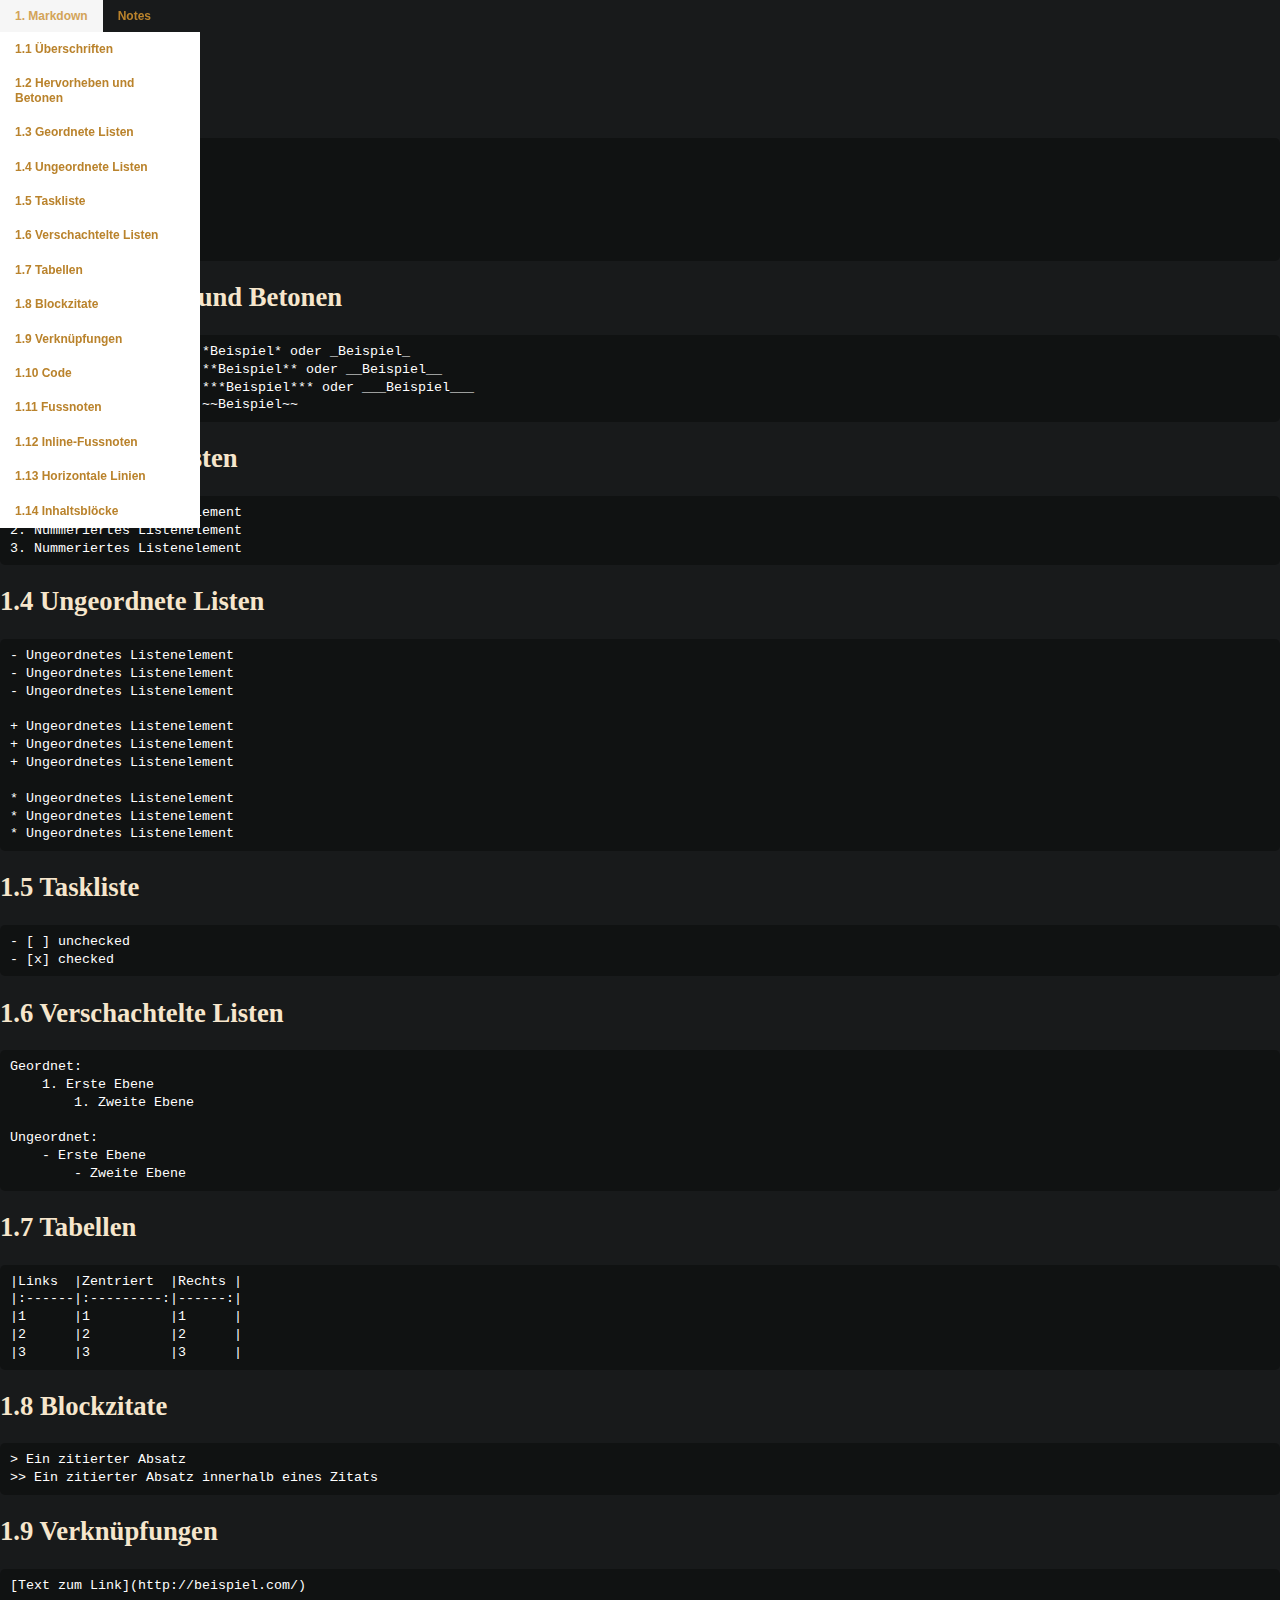
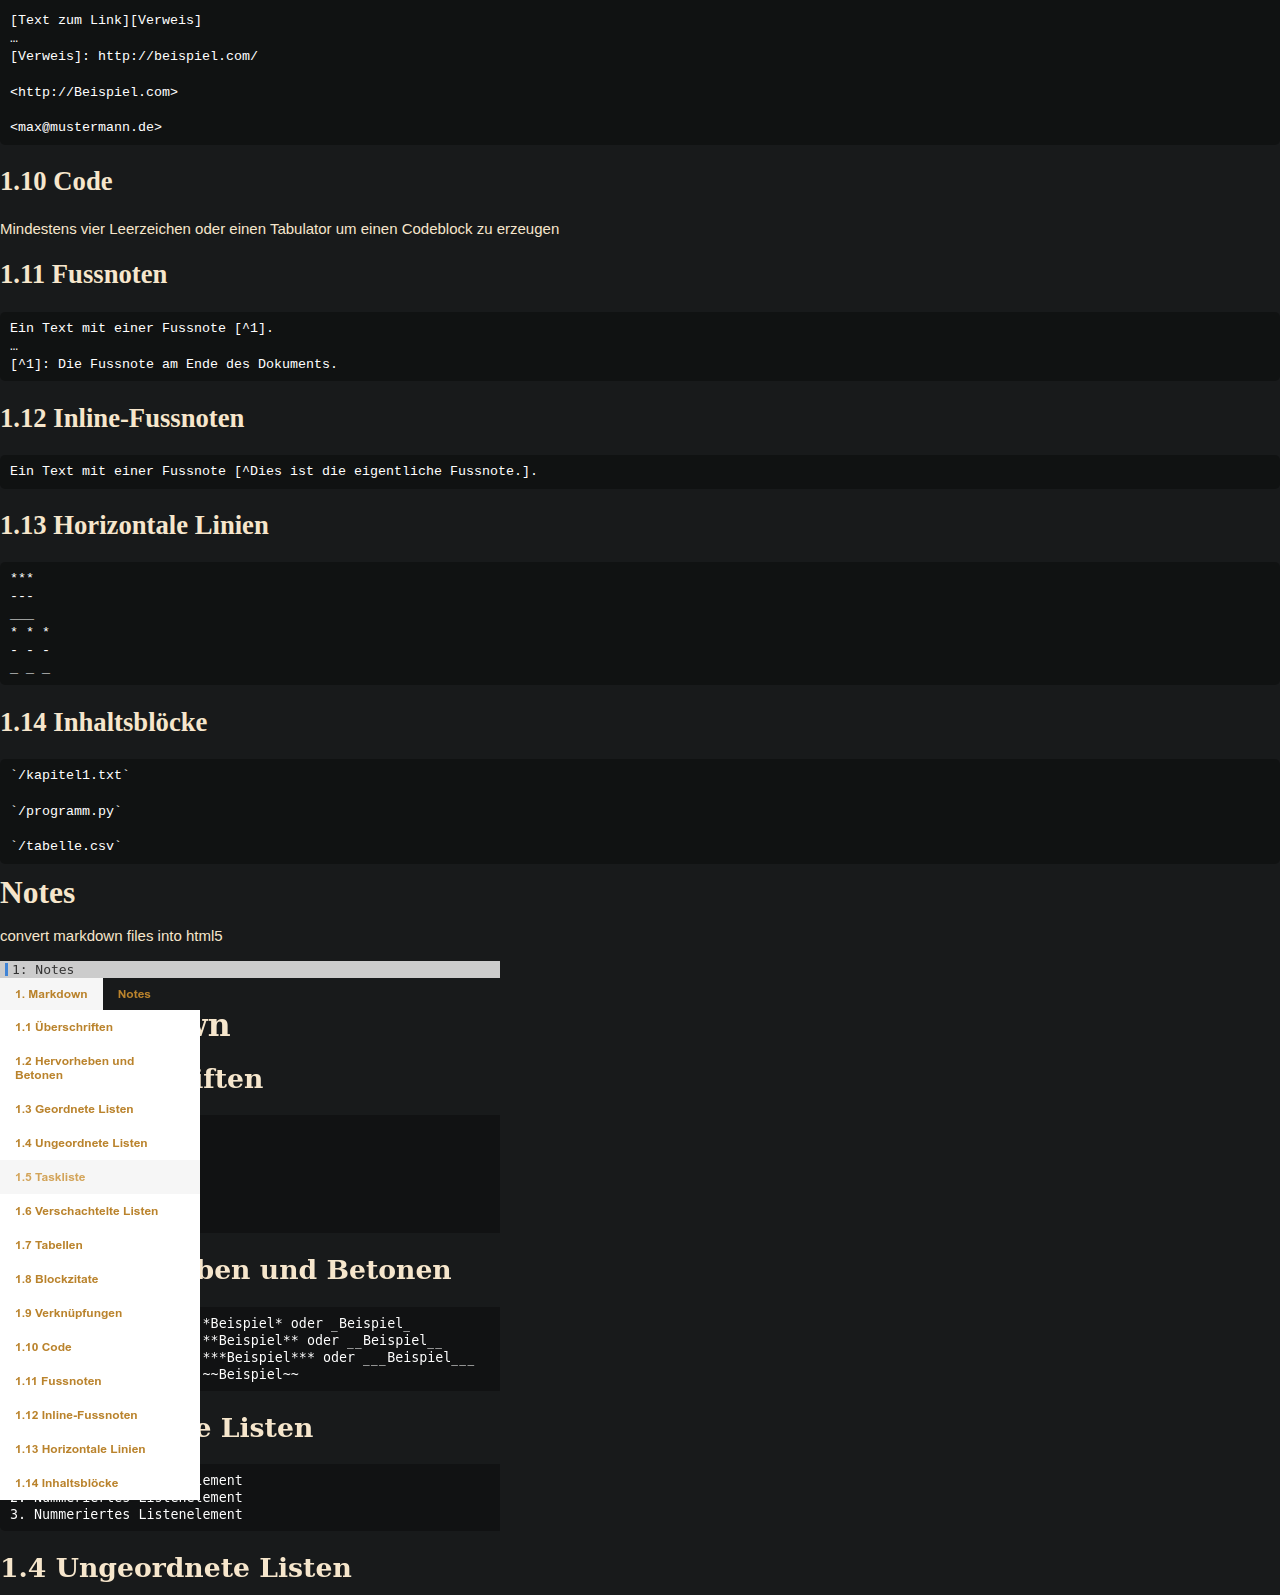
==== index.html @ e5eb8741 "initial upload" ====
<!DOCTYPE html>
<html xmlns="http://www.w3.org/1999/xhtml" lang="" xml:lang="">
<head>
  <meta charset="utf-8" />
  <meta name="generator" content="pandoc" />
  <meta name="viewport" content="width=device-width, initial-scale=1.0, user-scalable=yes" />
  <title>Notes</title>
  <style>
      code{white-space: pre-wrap;}
      span.smallcaps{font-variant: small-caps;}
      span.underline{text-decoration: underline;}
      div.column{display: inline-block; vertical-align: top; width: 50%;}
  </style>
  <!--[if lt IE 9]>
    <script src="//cdnjs.cloudflare.com/ajax/libs/html5shiv/3.7.3/html5shiv-printshiv.min.js"></script>
  <![endif]-->
  <link rel=stylesheet href="css/menu.css" />
  <link rel=stylesheet href="css/style.css" />
  
  <div style="margin-top:30px">
</head>
<body>
<nav id="TOC" role="doc-toc">
<ul>
<li><a href="#markdown">1. Markdown</a><ul>
<li><a href="#überschriften">1.1 Überschriften</a></li>
<li><a href="#hervorheben-und-betonen">1.2 Hervorheben und Betonen</a></li>
<li><a href="#geordnete-listen">1.3 Geordnete Listen</a></li>
<li><a href="#ungeordnete-listen">1.4 Ungeordnete Listen</a></li>
<li><a href="#taskliste">1.5 Taskliste</a></li>
<li><a href="#verschachtelte-listen">1.6 Verschachtelte Listen</a></li>
<li><a href="#tabellen">1.7 Tabellen</a></li>
<li><a href="#blockzitate">1.8 Blockzitate</a></li>
<li><a href="#verknüpfungen">1.9 Verknüpfungen</a></li>
<li><a href="#code">1.10 Code</a></li>
<li><a href="#fussnoten">1.11 Fussnoten</a></li>
<li><a href="#inline-fussnoten">1.12 Inline-Fussnoten</a></li>
<li><a href="#horizontale-linien">1.13 Horizontale Linien</a></li>
<li><a href="#inhaltsblöcke">1.14 Inhaltsblöcke</a></li>
</ul></li>
<li><a href="#notes">Notes</a></li>
</ul>
</nav>
<h1 id="markdown">1. Markdown</h1>
<h2 id="überschriften">1.1 Überschriften</h2>
<pre><code># Überschrift H1
## Überschrift H2
### Überschrift H3
#### Überschrift H4
##### Überschrift H5
###### Überschrift H6</code></pre>
<h2 id="hervorheben-und-betonen">1.2 Hervorheben und Betonen</h2>
<pre><code>Hervorheben (kursiv):   *Beispiel* oder _Beispiel_
Betonen (fett):         **Beispiel** oder __Beispiel__
Hervorheben + Betonen:  ***Beispiel*** oder ___Beispiel___
Durchstreichen:         ~~Beispiel~~</code></pre>
<h2 id="geordnete-listen">1.3 Geordnete Listen</h2>
<pre><code>1. Nummeriertes Listenelement
2. Nummeriertes Listenelement
3. Nummeriertes Listenelement</code></pre>
<h2 id="ungeordnete-listen">1.4 Ungeordnete Listen</h2>
<pre><code>- Ungeordnetes Listenelement
- Ungeordnetes Listenelement
- Ungeordnetes Listenelement

+ Ungeordnetes Listenelement
+ Ungeordnetes Listenelement
+ Ungeordnetes Listenelement

* Ungeordnetes Listenelement
* Ungeordnetes Listenelement
* Ungeordnetes Listenelement</code></pre>
<h2 id="taskliste">1.5 Taskliste</h2>
<pre><code>- [ ] unchecked
- [x] checked</code></pre>
<h2 id="verschachtelte-listen">1.6 Verschachtelte Listen</h2>
<pre><code>Geordnet:
    1. Erste Ebene
        1. Zweite Ebene

Ungeordnet:
    - Erste Ebene
        - Zweite Ebene</code></pre>
<h2 id="tabellen">1.7 Tabellen</h2>
<pre><code>|Links  |Zentriert  |Rechts |
|:------|:---------:|------:|
|1      |1          |1      |
|2      |2          |2      |
|3      |3          |3      |</code></pre>
<h2 id="blockzitate">1.8 Blockzitate</h2>
<pre><code>&gt; Ein zitierter Absatz
&gt;&gt; Ein zitierter Absatz innerhalb eines Zitats</code></pre>
<h2 id="verknüpfungen">1.9 Verknüpfungen</h2>
<pre><code>[Text zum Link](http://beispiel.com/)

[Text zum Link][Verweis]
…
[Verweis]: http://beispiel.com/

&lt;http://Beispiel.com&gt;

&lt;max@mustermann.de&gt;</code></pre>
<h2 id="code">1.10 Code</h2>
<p>Mindestens vier Leerzeichen oder einen Tabulator um einen Codeblock zu erzeugen</p>
<h2 id="fussnoten">1.11 Fussnoten</h2>
<pre><code>Ein Text mit einer Fussnote [^1].
…
[^1]: Die Fussnote am Ende des Dokuments.</code></pre>
<h2 id="inline-fussnoten">1.12 Inline-Fussnoten</h2>
<pre><code>Ein Text mit einer Fussnote [^Dies ist die eigentliche Fussnote.].</code></pre>
<h2 id="horizontale-linien">1.13 Horizontale Linien</h2>
<pre><code>***
---
___
* * *
- - -
_ _ _</code></pre>
<h2 id="inhaltsblöcke">1.14 Inhaltsblöcke</h2>
<pre><code>`/kapitel1.txt`

`/programm.py`

`/tabelle.csv`</code></pre>
<h1 id="notes">Notes</h1>
<p>convert markdown files into html5</p>
<p><img src="screenshot.png" /></p>
</body>
</html>
---- css/menu.css ----
/*
path:       ~/projects/notes/css/menu.css
user:       klassiker [mrdotx]
github:     https://github.com/notes
date:       2020-01-22T11:14:18+0100
*/

#TOC {
    margin-top: 15px
}

#TOC ul {
    background-color: #181a1b;
    color: #181a1b;
    width: 100%;
    list-style: none;
    position: fixed;
    top: 0;
    float: left;
    margin: 0;
    padding: 0
}

#TOC ul a {
    display: block;
    text-decoration: none;
    font-weight: 700;
    font-size: 12px;
    line-height: 32px;
    padding: 0 15px;
    font-family: "HelveticaNeue", "Helvetica Neue", Helvetica, Arial, sans-serif
}

#TOC ul li {
    position: relative;
    float: left;
    margin: 0;
    padding: 0
}

#TOC ul li.current-menu-item {
    background: #ddd
}

#TOC ul li:hover {
    background: #f6f6f6
}

#TOC ul ul {
    display: none;
    position: absolute;
    top: 100%;
    left: 0;
    background: #fff;
    width: 200px;
    padding: 0
}

#TOC ul ul li {
    float: none;
    width: 200px
}

#TOC ul ul a {
    line-height: 120%;
    padding: 10px 15px
}

#TOC ul ul ul {
    top: 0;
    left: 100%
}

#TOC ul li:hover>ul {
    display: block
}
---- css/style.css ----
/*
path:       ~/projects/notes/css/style.css
user:       klassiker [mrdotx]
github:     https://github.com/notes
date:       2020-01-22T11:14:41+0100
*/

img {
    max-width: 100%;
}

table {
    width: 100%;
    border-collapse: collapse;
}

th {
    background-color: rgba(0, 0, 0, 0.3);
}

table,
th,
td {
    padding: 5px;
    border: 1px solid rgba(0, 0, 0, 0.3);
    border-radius: 0.4em;
    -moz-border-radius: 0.4em;
    -webkit-border-radius: 0.4em;
}

tr:nth-child(even) {
    background-color: rgba(0, 0, 0, 0.3);
}

html {
    font-size: 62.5%;
}

html,
body {
    height: 100%;
}

body {
    font-family: Helvetica, Arial, sans-serif;
    font-size: 150%;
    line-height: 1.3;
    color: #f6e6cc;
    width: 100%;
    margin: auto;
    background: #181a1b;
    position: relative;
    padding: 0px;
}

p,
ul,
ol,
dl,
table,
pre {
    margin-bottom: 1em;
}

ul {
    margin-left: 20px;
}

a {
    text-decoration: none;
    cursor: pointer;
    color: #ba832c;
    font-weight: bold;
}

a:focus {
    outline: 1px dotted;
}

a:visited {}

a:hover,
a:focus {
    color: #d3a459;
    text-decoration: none;
}

a *,
button * {
    cursor: pointer;
}

hr {
    display: none;
}

small {
    font-size: 90%;
}

input,
select,
button,
textarea,
option {
    font-family: Arial, "Lucida Grande", "Lucida Sans Unicode", Arial, Verdana, sans-serif;
    font-size: 100%;
}

button,
label,
select,
option,
input[type=submit] {
    cursor: pointer;
}

.group:after {
    content: ".";
    display: block;
    height: 0;
    clear: both;
    visibility: hidden;
}

.group {
    display: inline-block;
}

/* Hides from IE-mac \*/
* html .group {
    height: 1%;
}

.group {
    display: block;
}

/* End hide from IE-mac */
sup {
    font-size: 80%;
    line-height: 1;
    vertical-align: super;
}

button::-moz-focus-inner {
    border: 0;
    padding: 1px;
}

span.amp {
    font-family: Baskerville, "Goudy Old Style", "Palatino", "Book Antiqua", serif;
    font-weight: normal;
    font-style: italic;
    font-size: 1.2em;
    line-height: 0.8;
}

h1,
h2,
h3,
h4,
h5,
h6 {
    line-height: 1.1;
    font-family: Baskerville, "Goudy Old Style", "Palatino", "Book Antiqua", serif;
}

h2 {
    font-size: 20pt;
}

h3 {
    font-size: 18pt;
}

h4 {
    font-size: 16pt;
}

h5 {
    font-size: 14pt;
}

h6 {
    font-size: 12pt;
}

::selection {
    background: #745626;
}

::-moz-selection {
    background: #745626;
}

h1 {
    font-size: 210%;
    margin: 0 0 0.1em;
    font-family: Baskerville, "Goudy Old Style", "Palatino", "Book Antiqua", serif;
}

h1 a,
h1 a:hover {
    color: #d7af72;
    font-weight: normal;
    text-decoration: none;
}

pre {
    background: rgba(0, 0, 0, 0.3);
    color: #fff;
    padding: 8px 10px;
    border-radius: 0.4em;
    -moz-border-radius: 0.4em;
    -webkit-border-radius: 0.4em;
    overflow-x: hidden;
}

pre code {
    font-size: 10pt;
}

.thumb {
    float: left;
    margin: 10px;
}
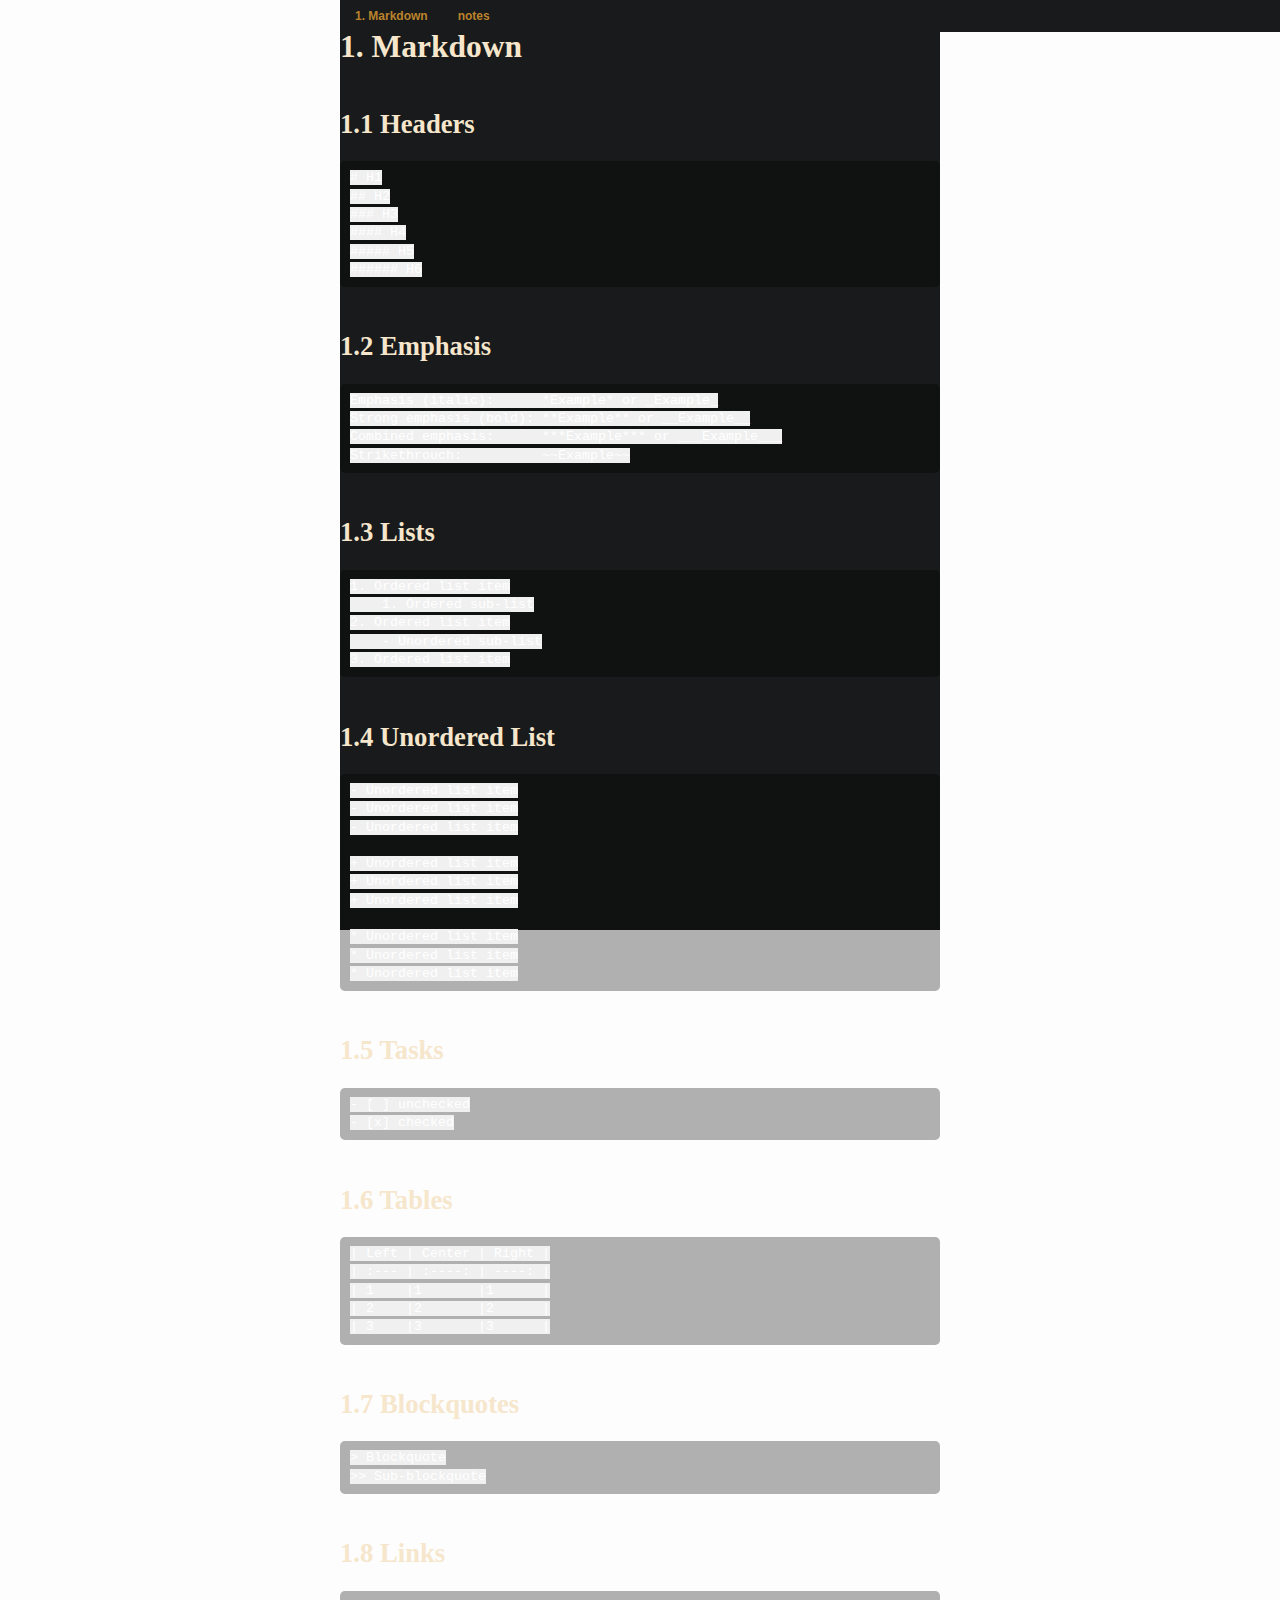
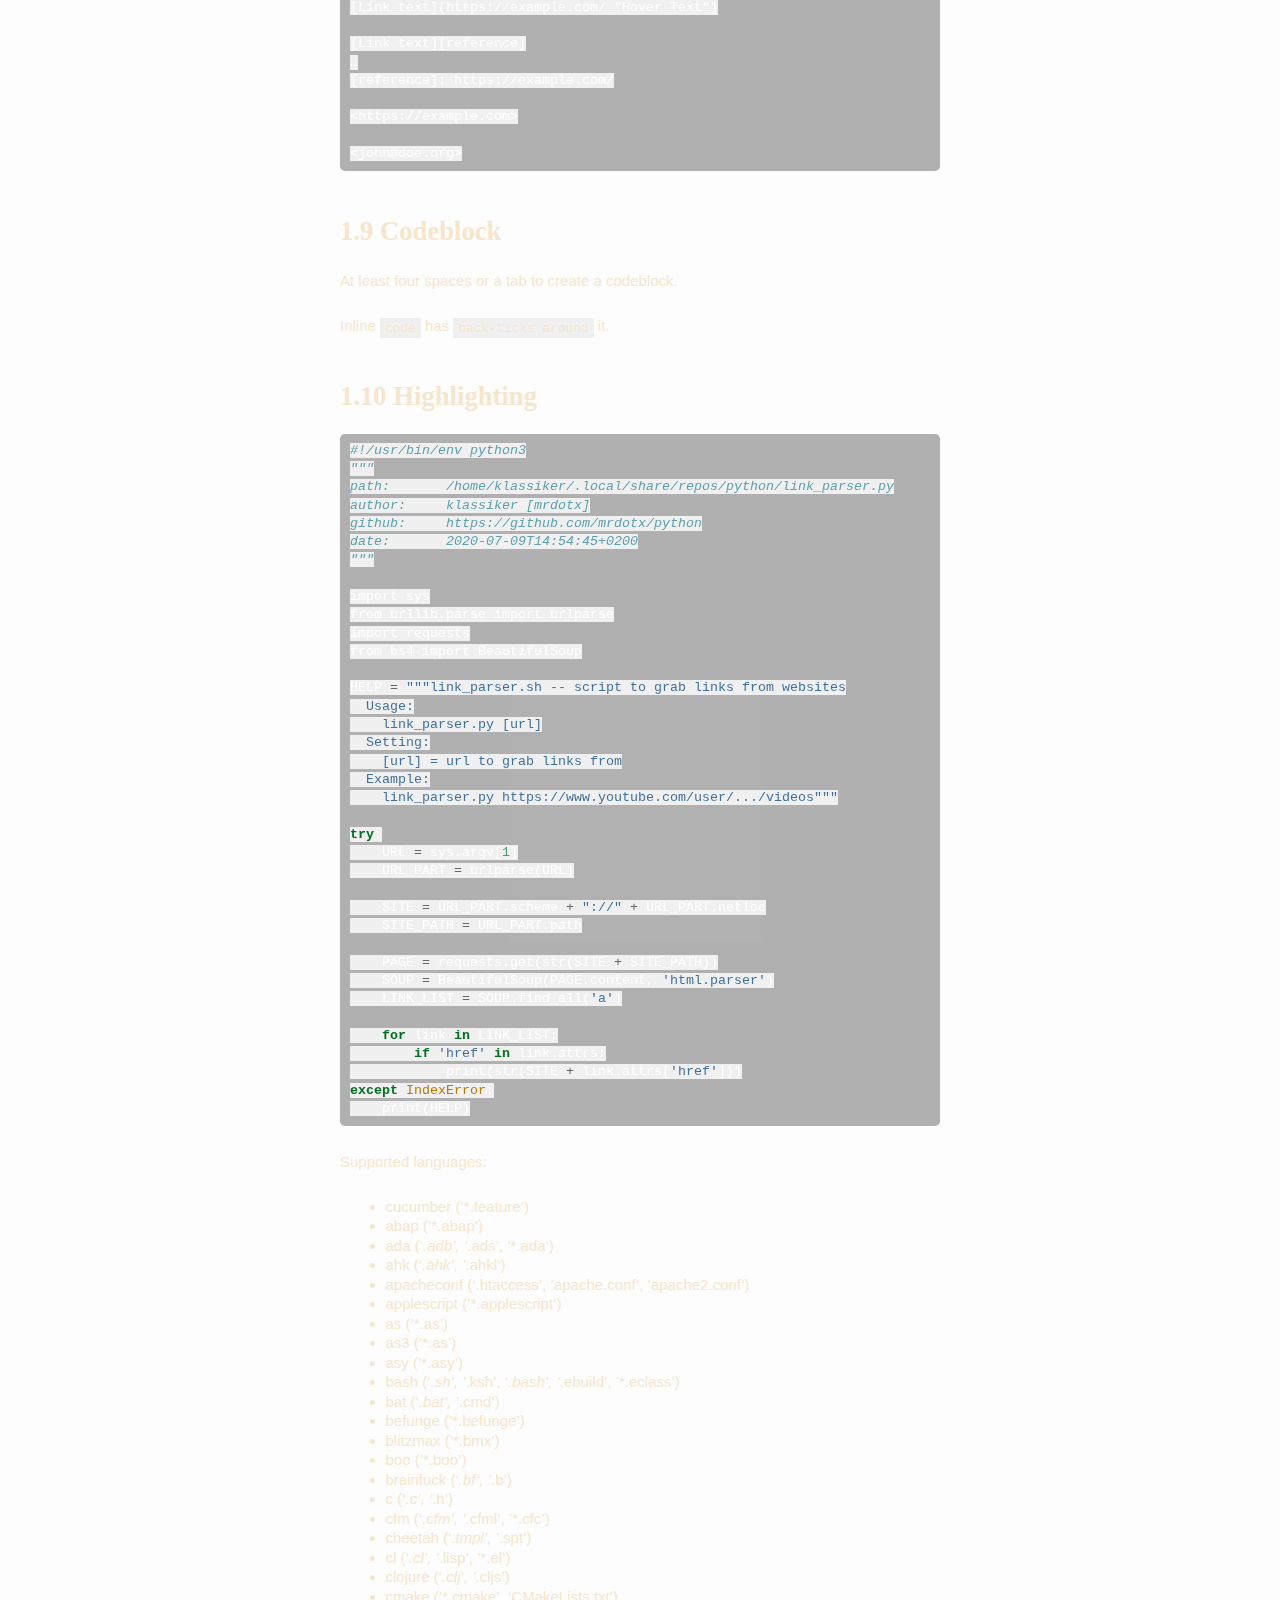
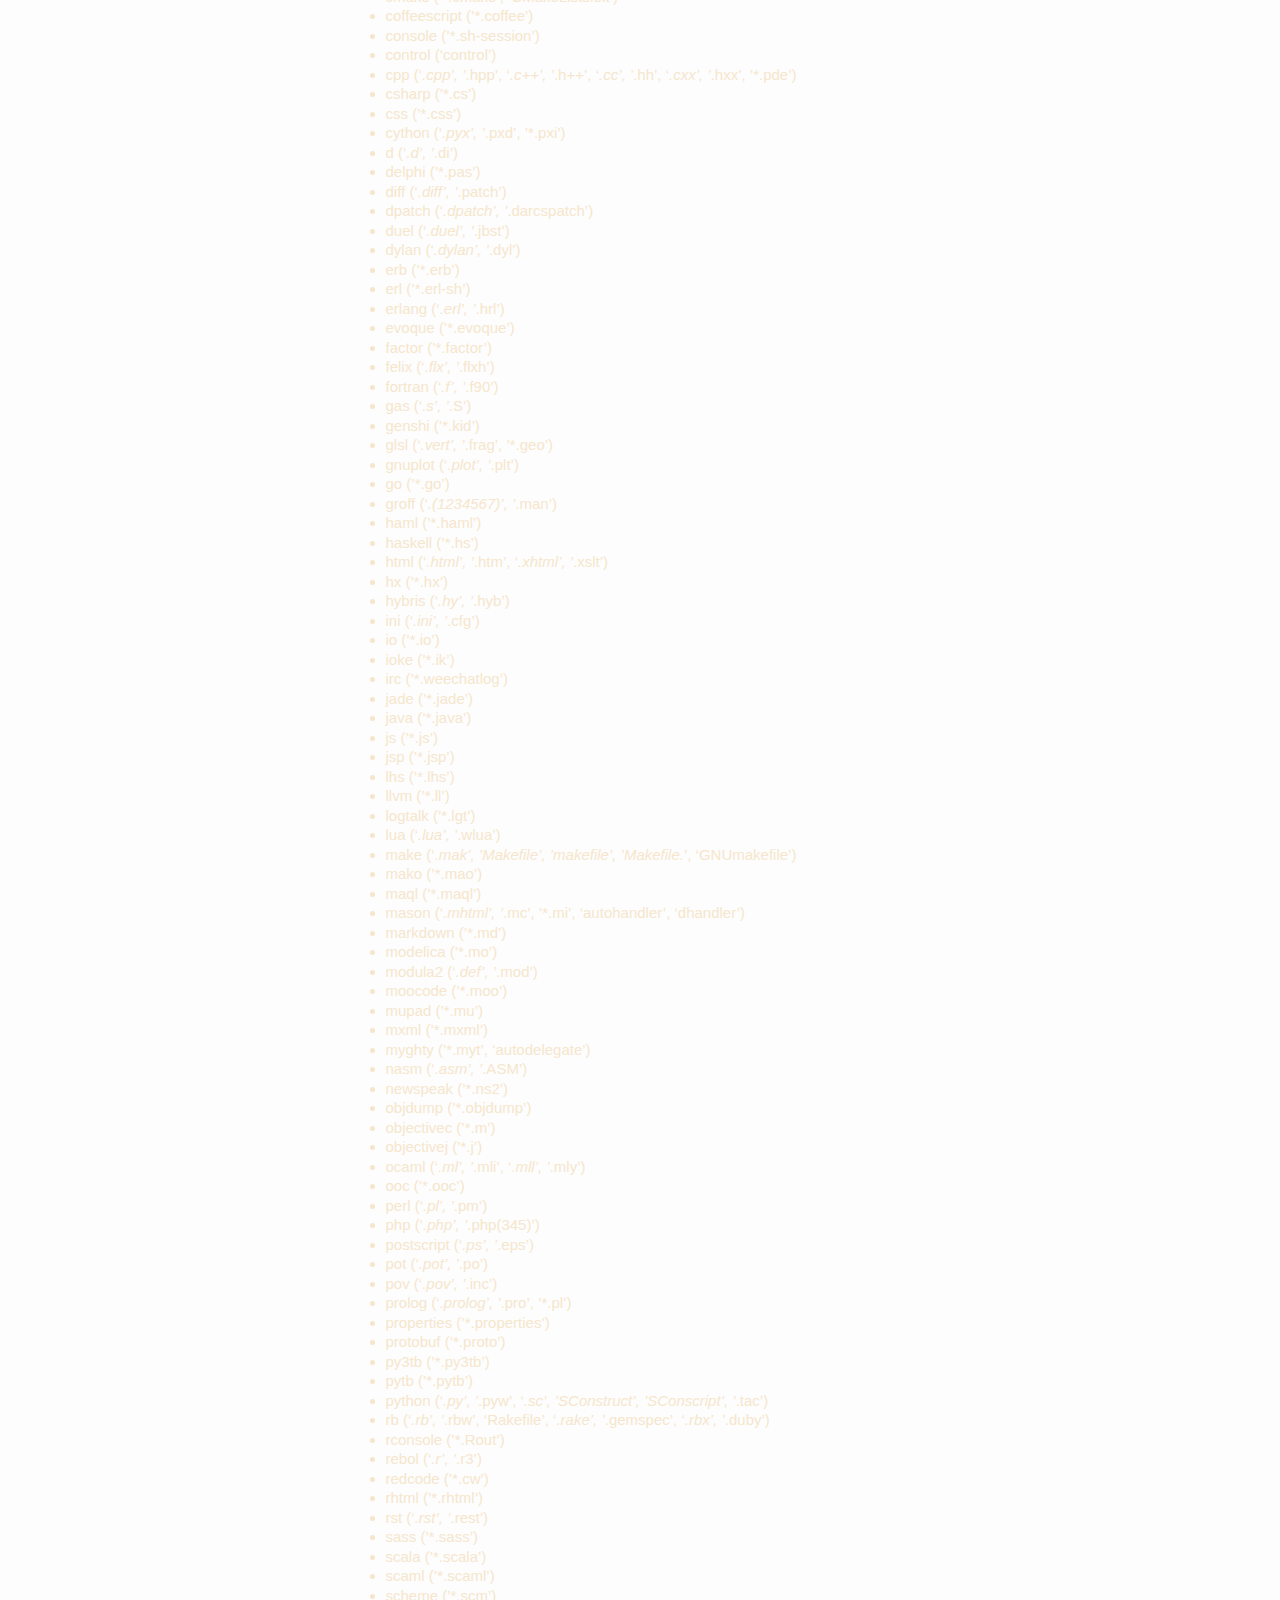
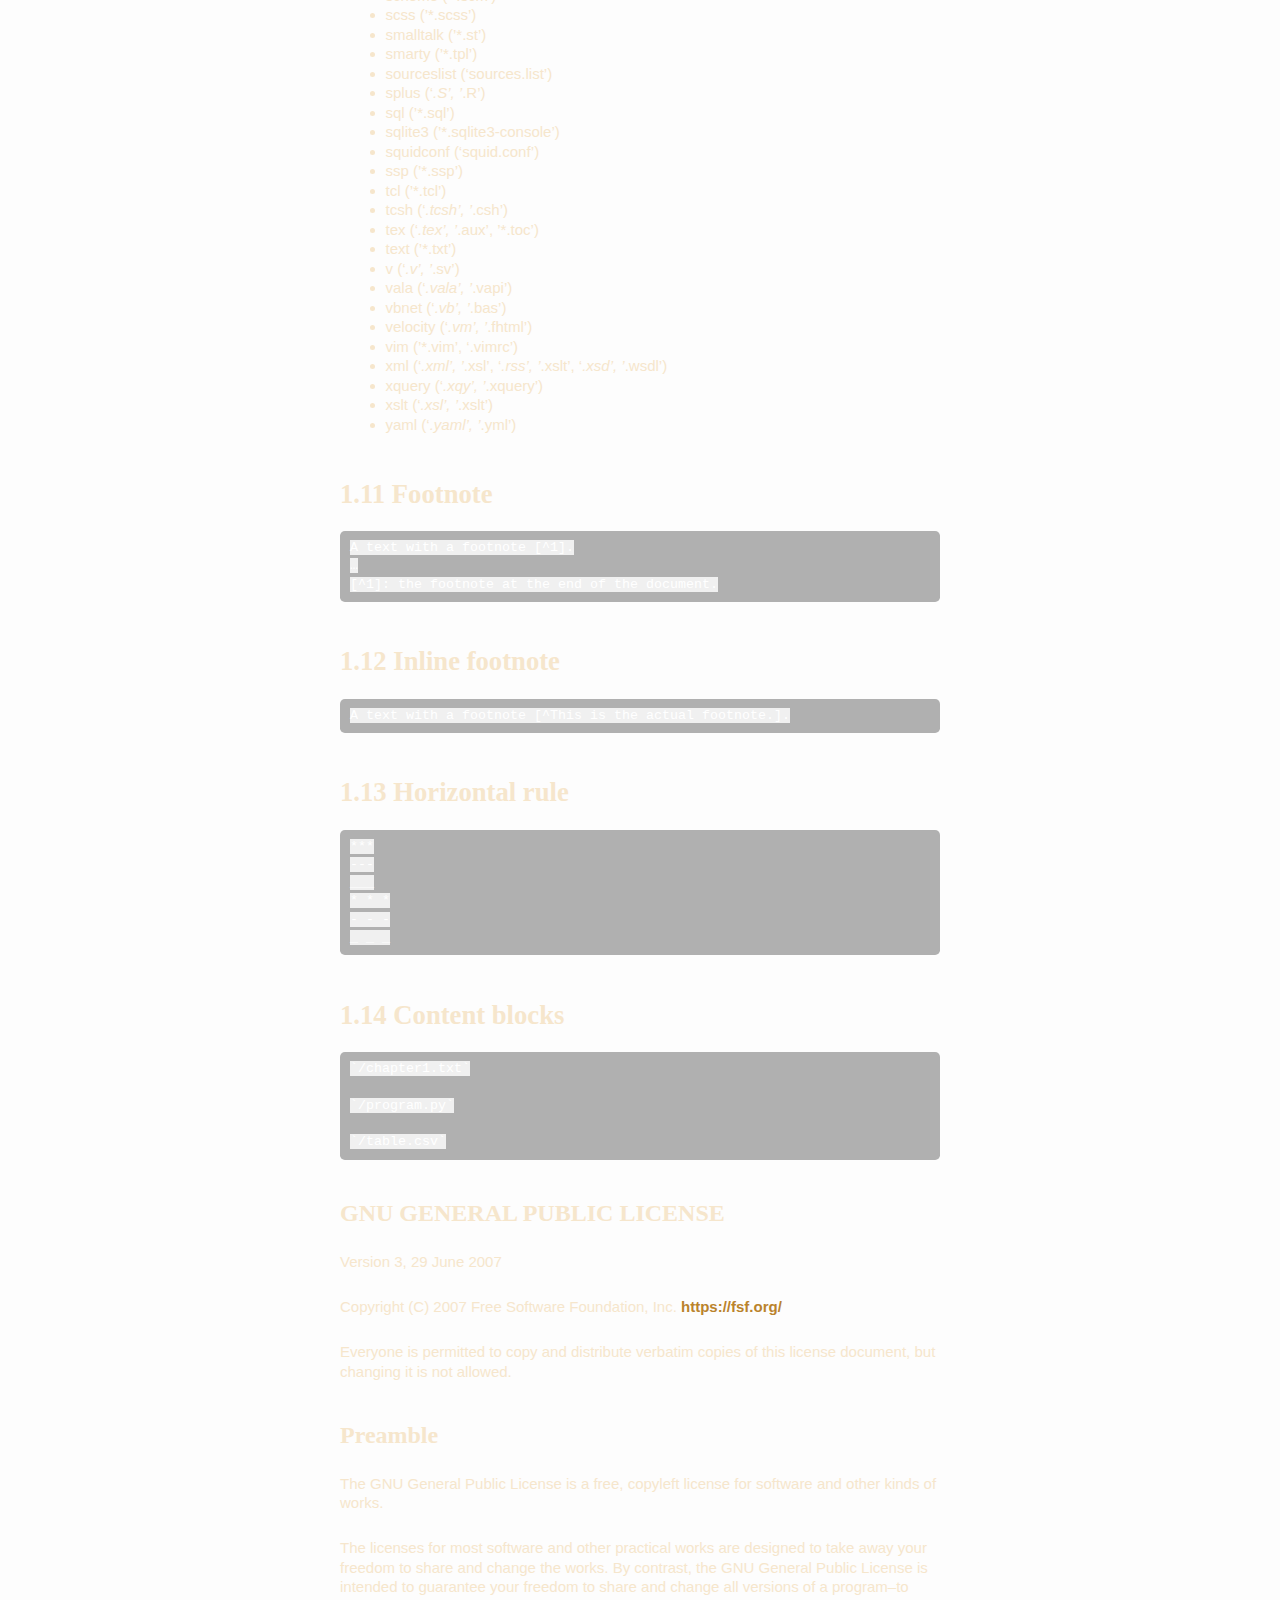
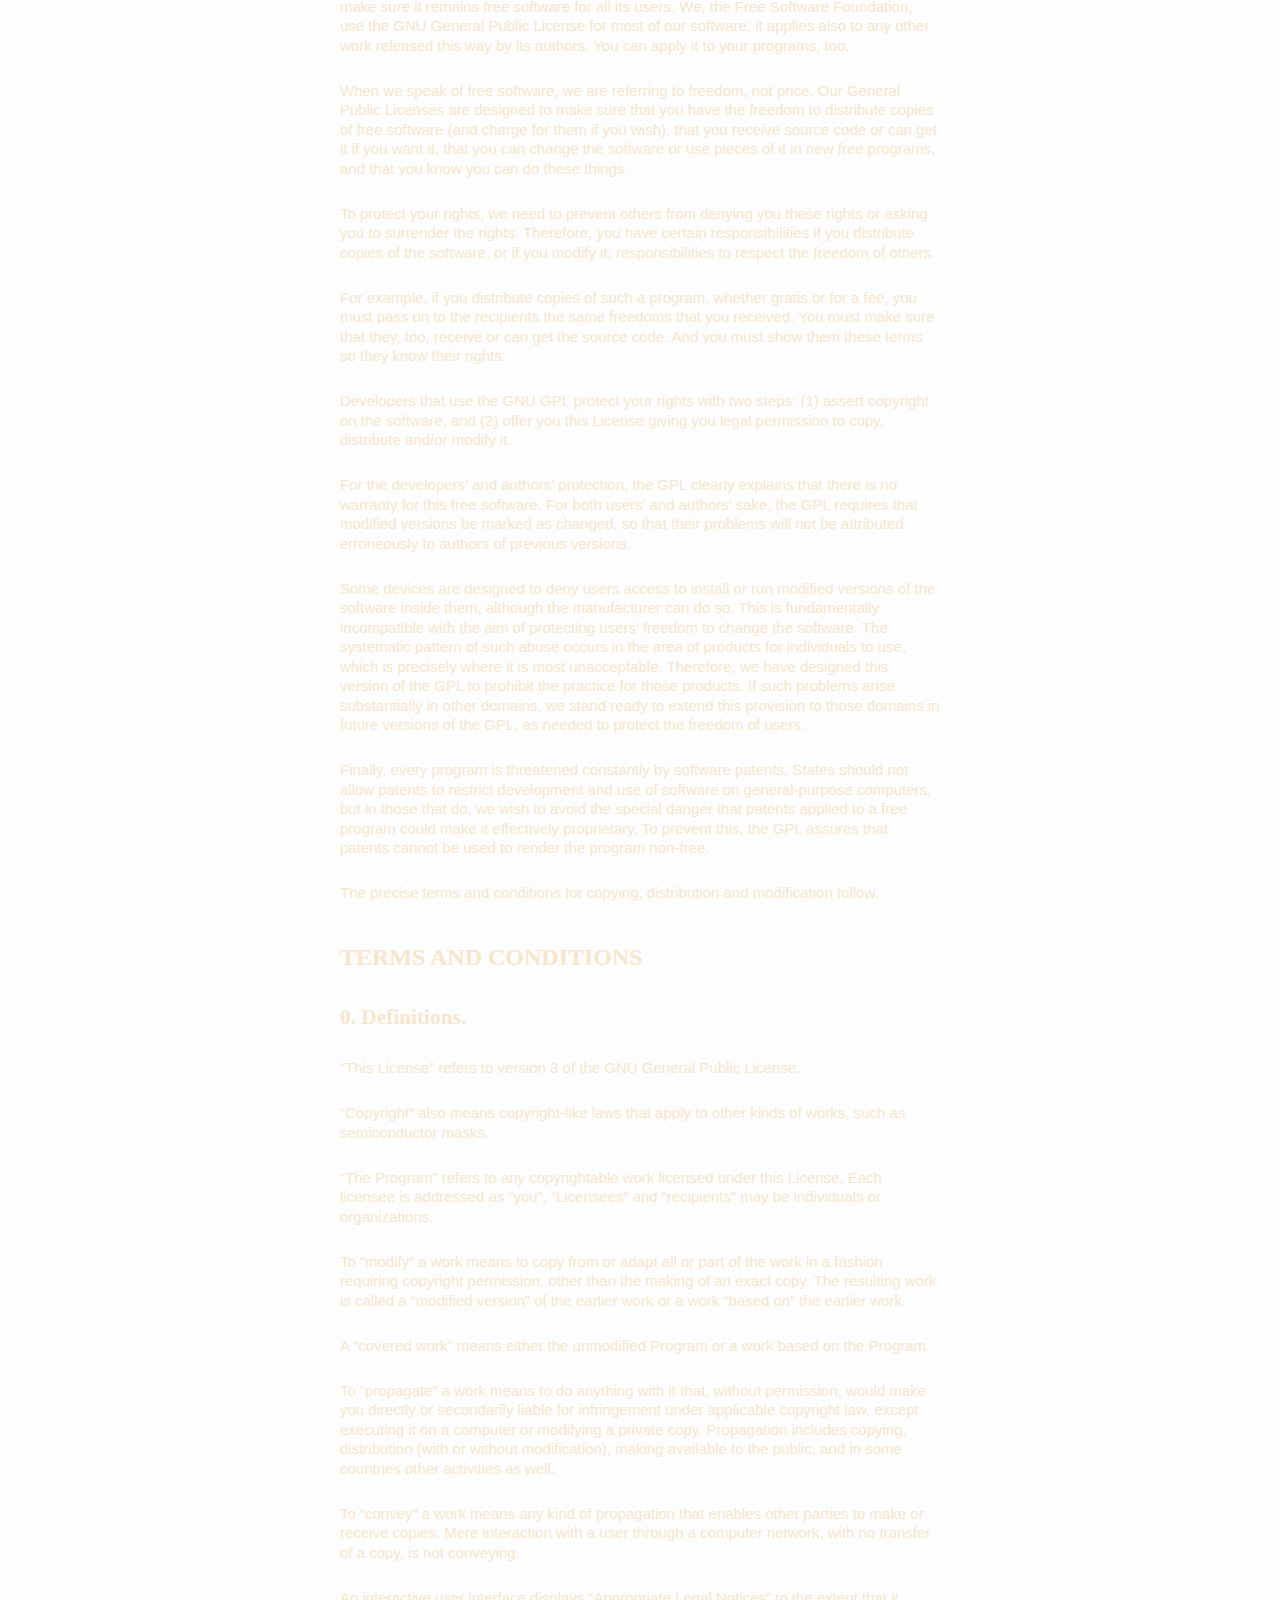
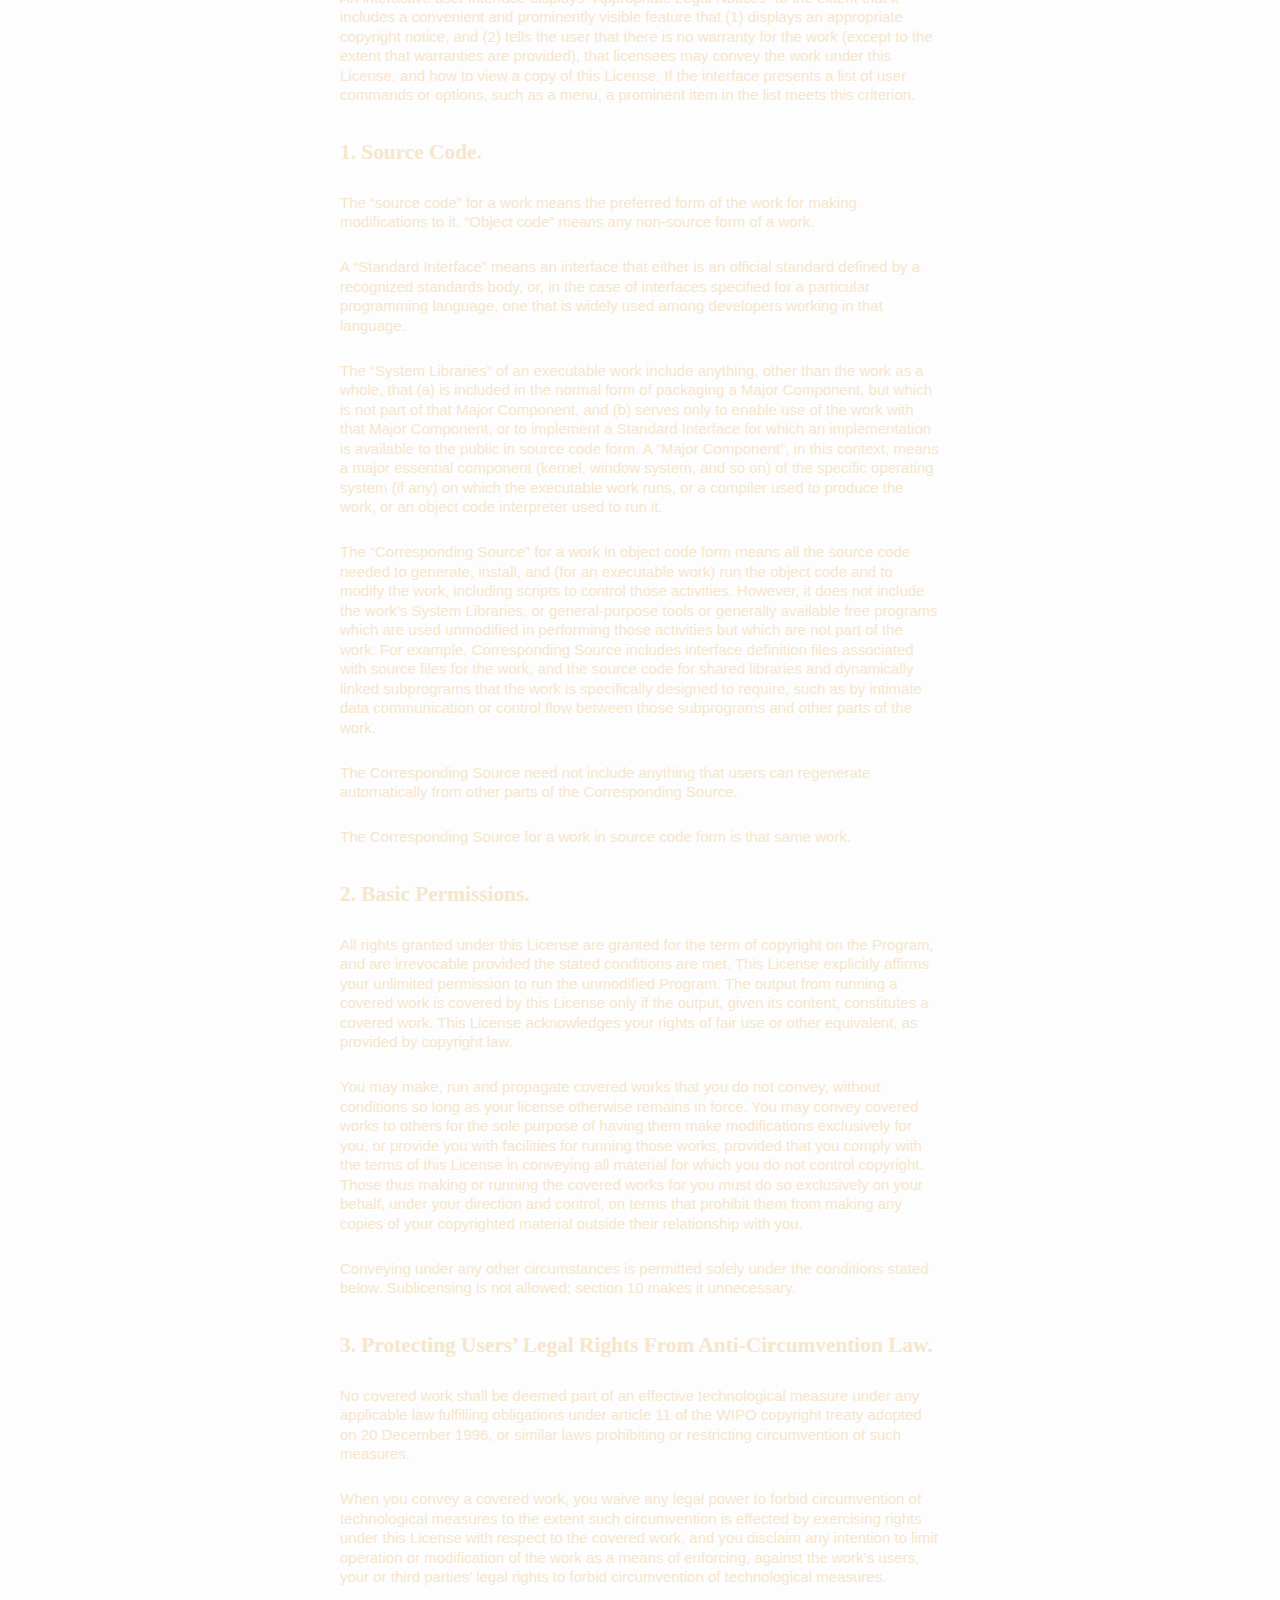
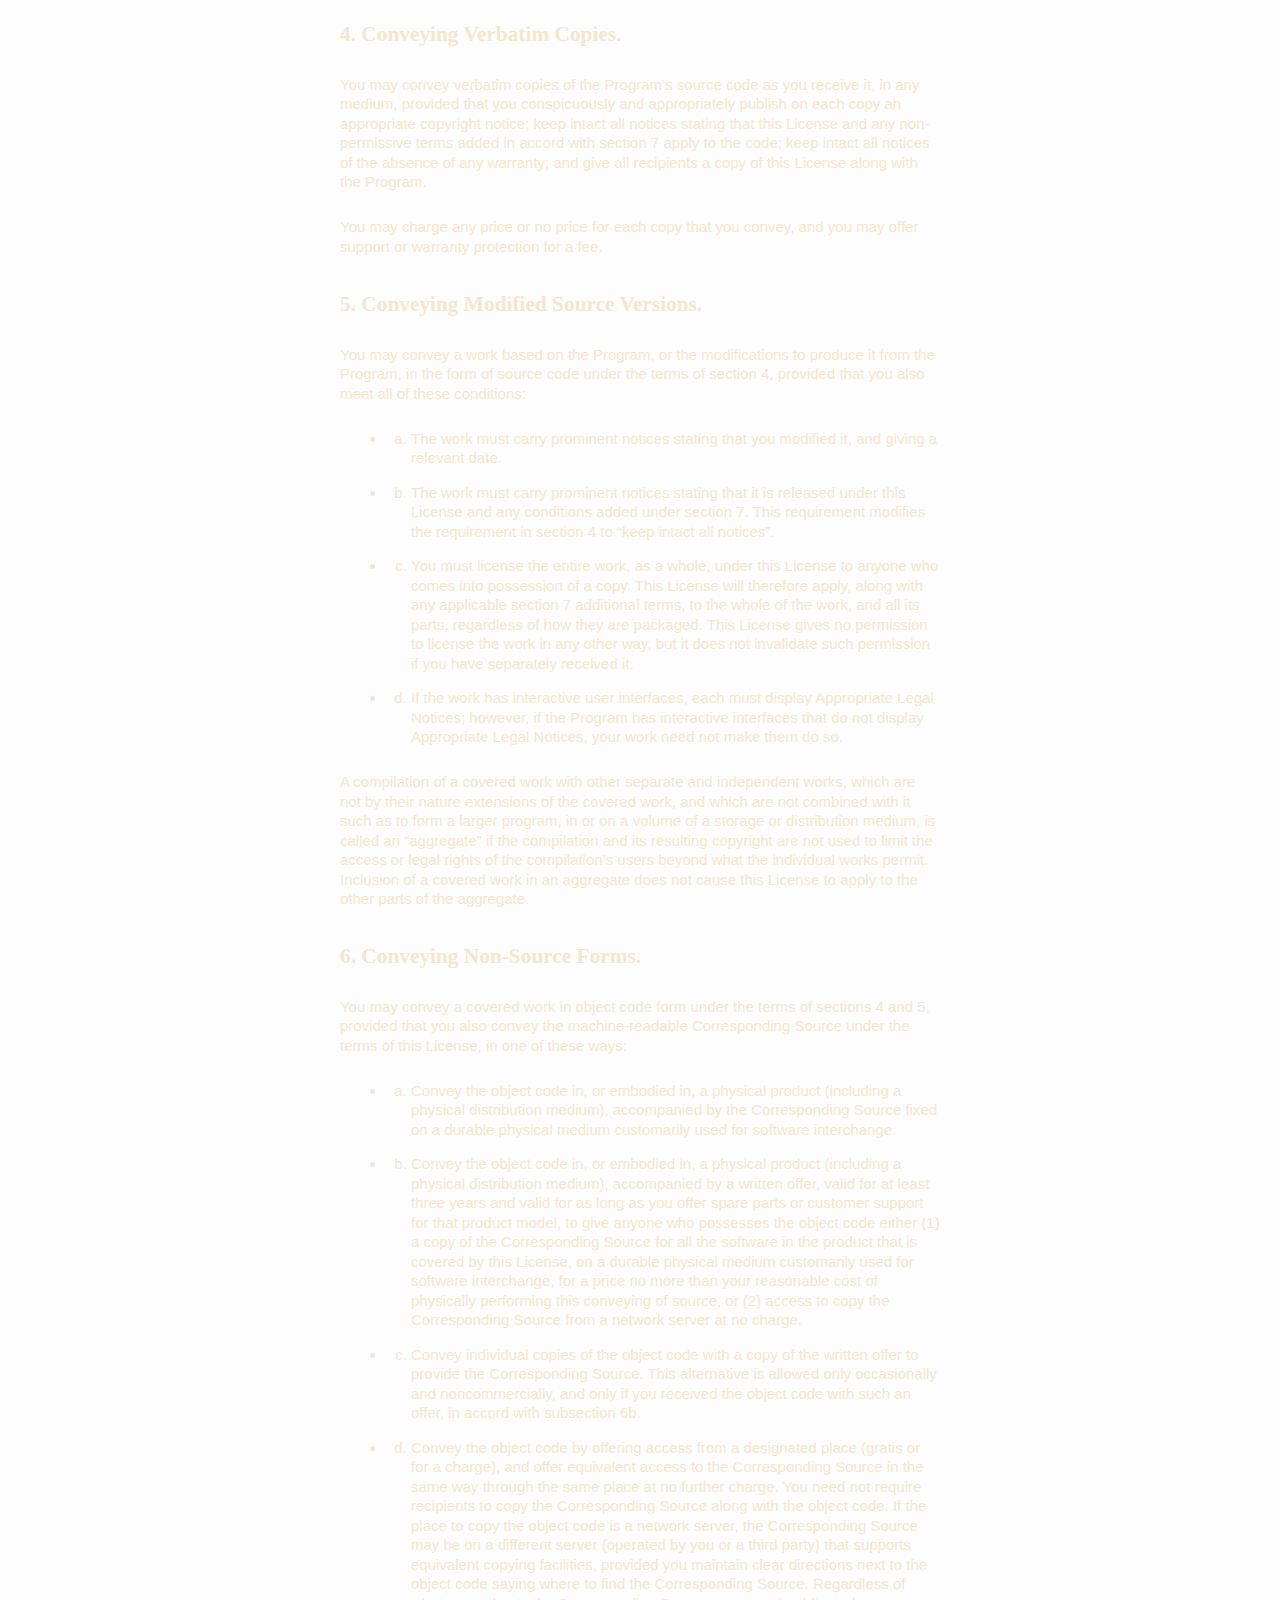
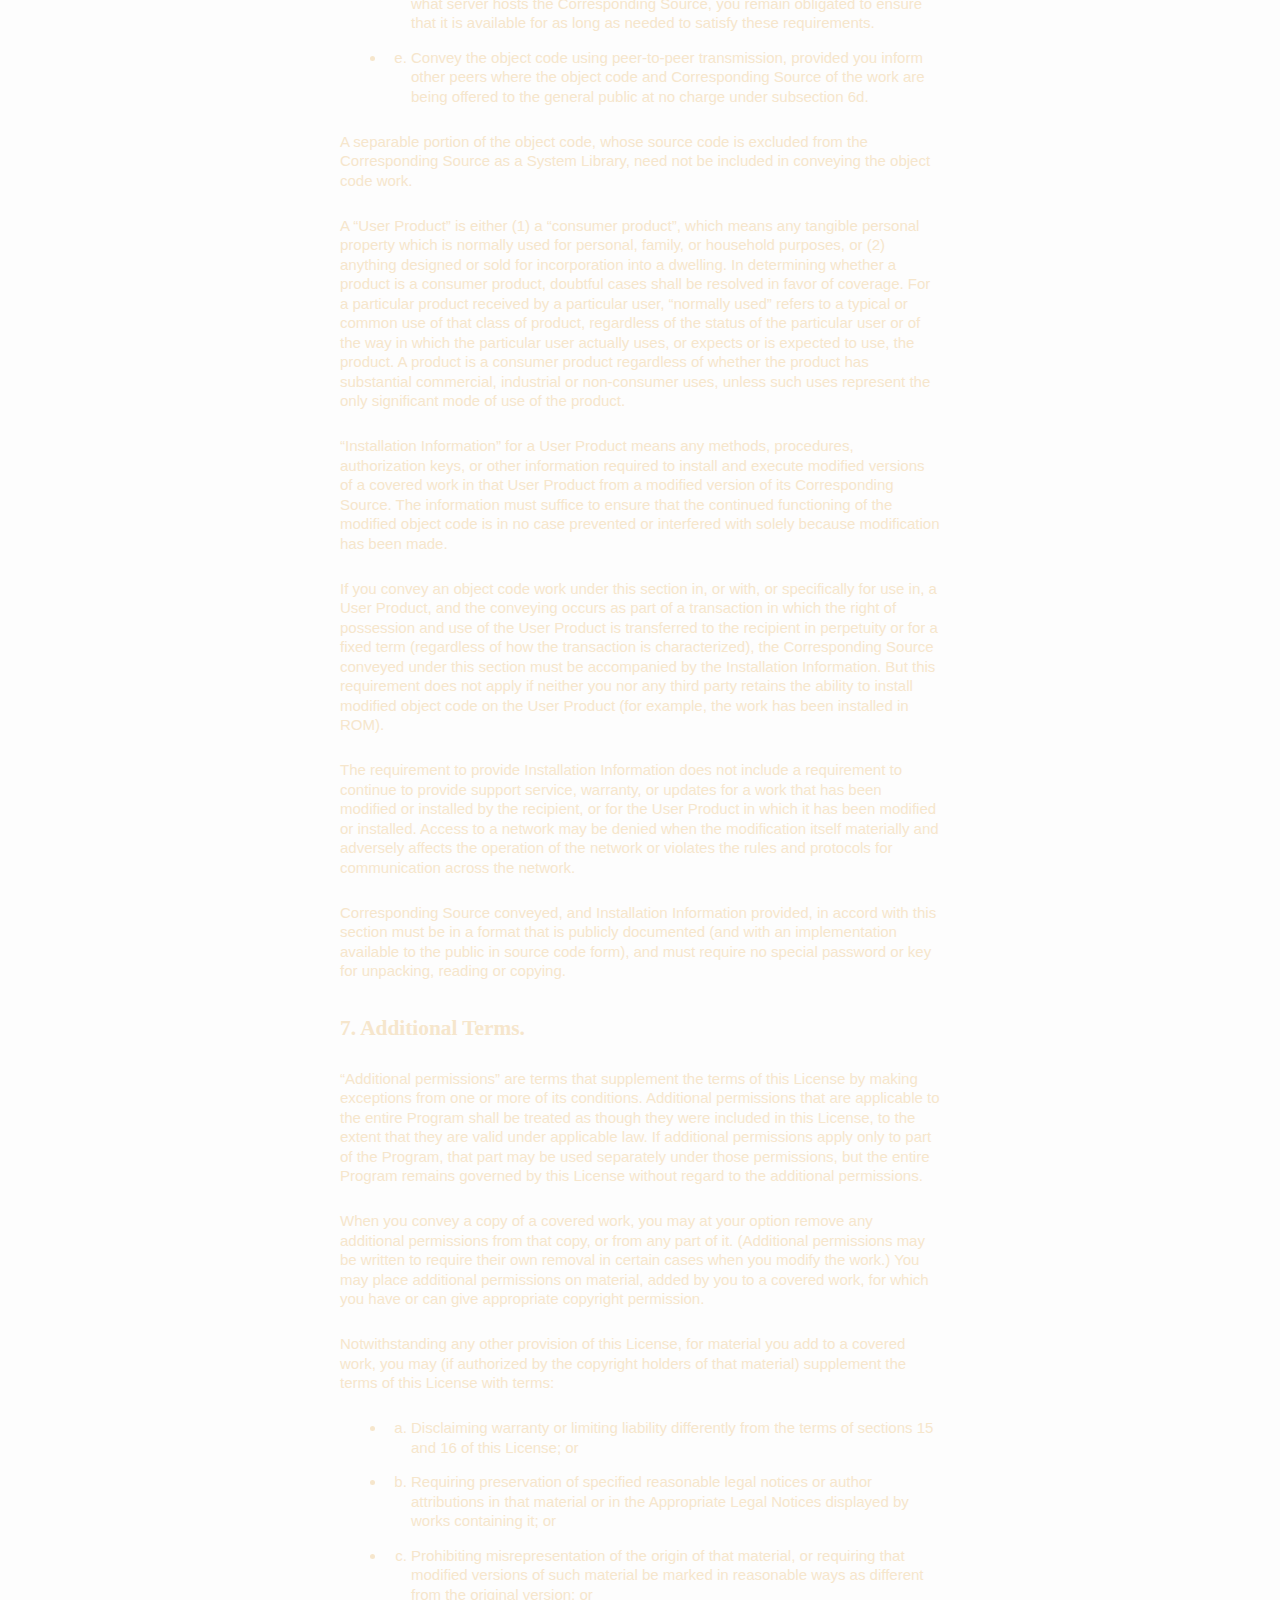
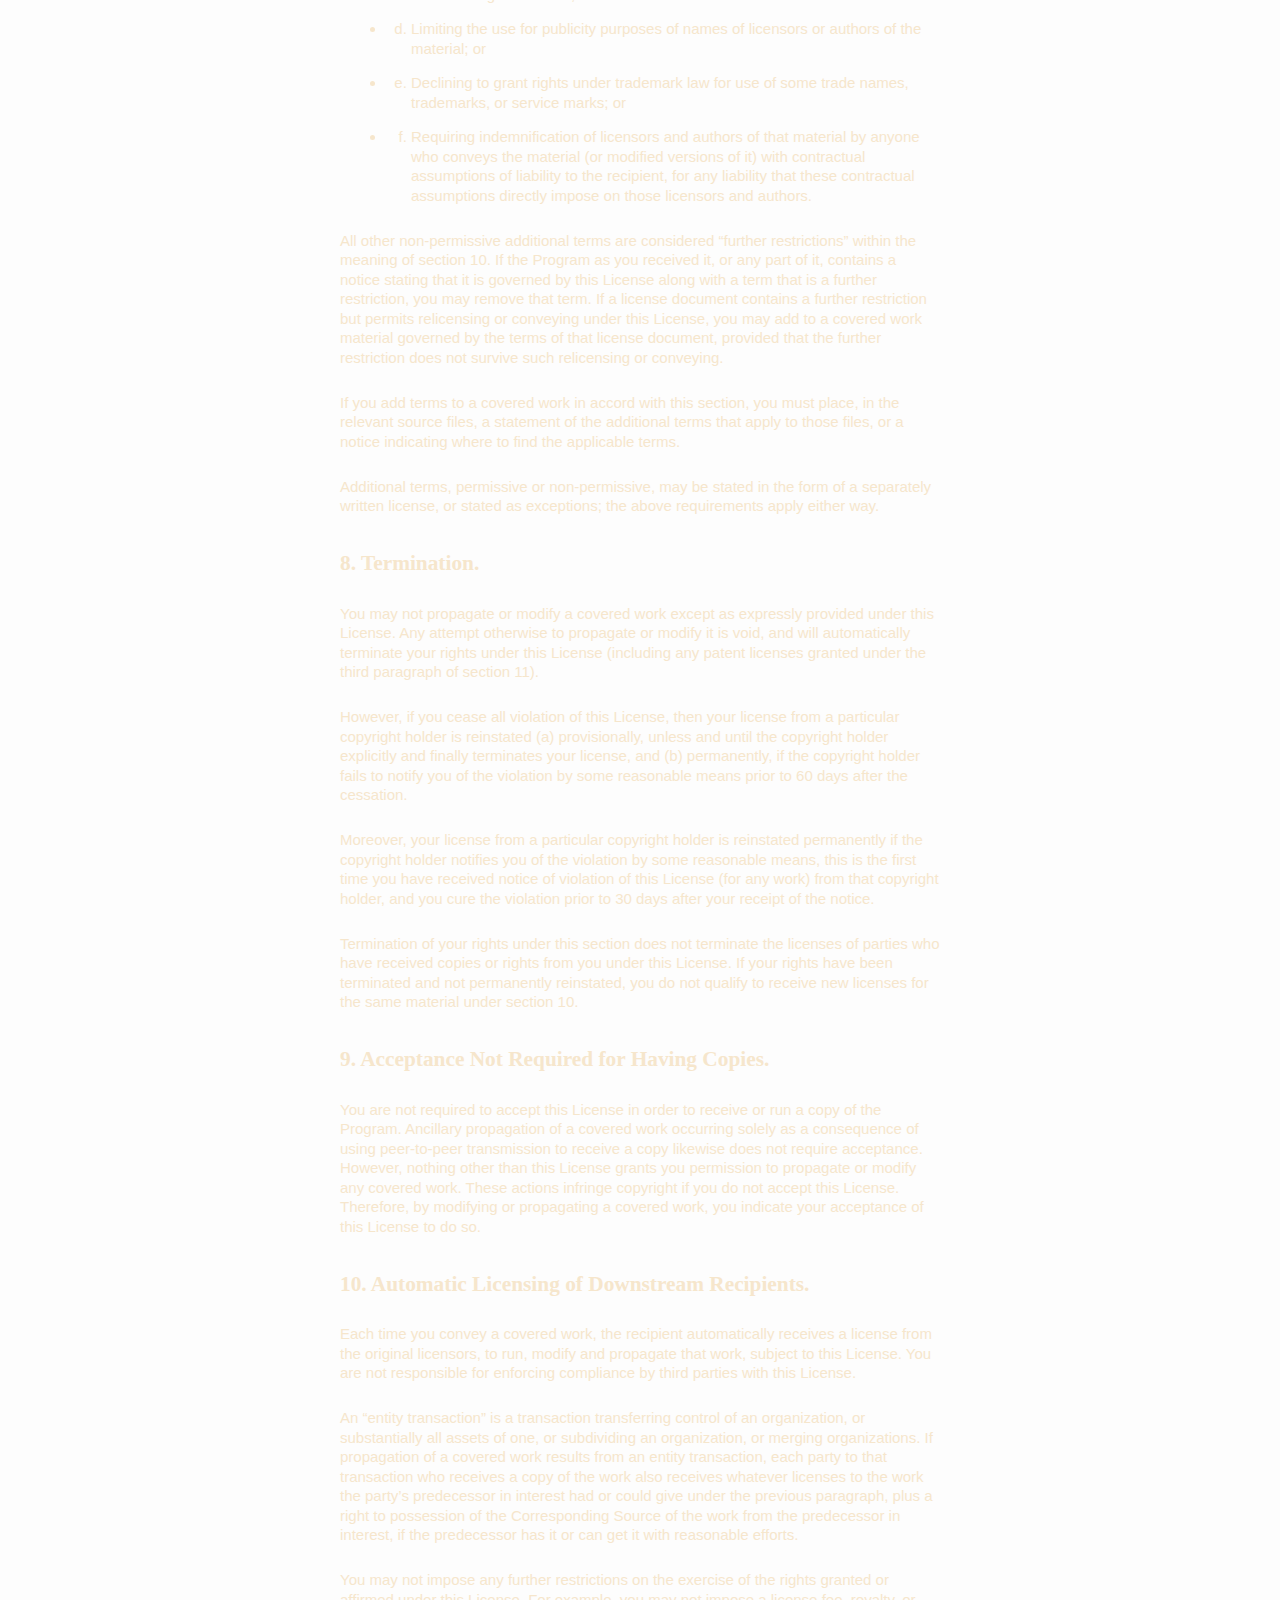
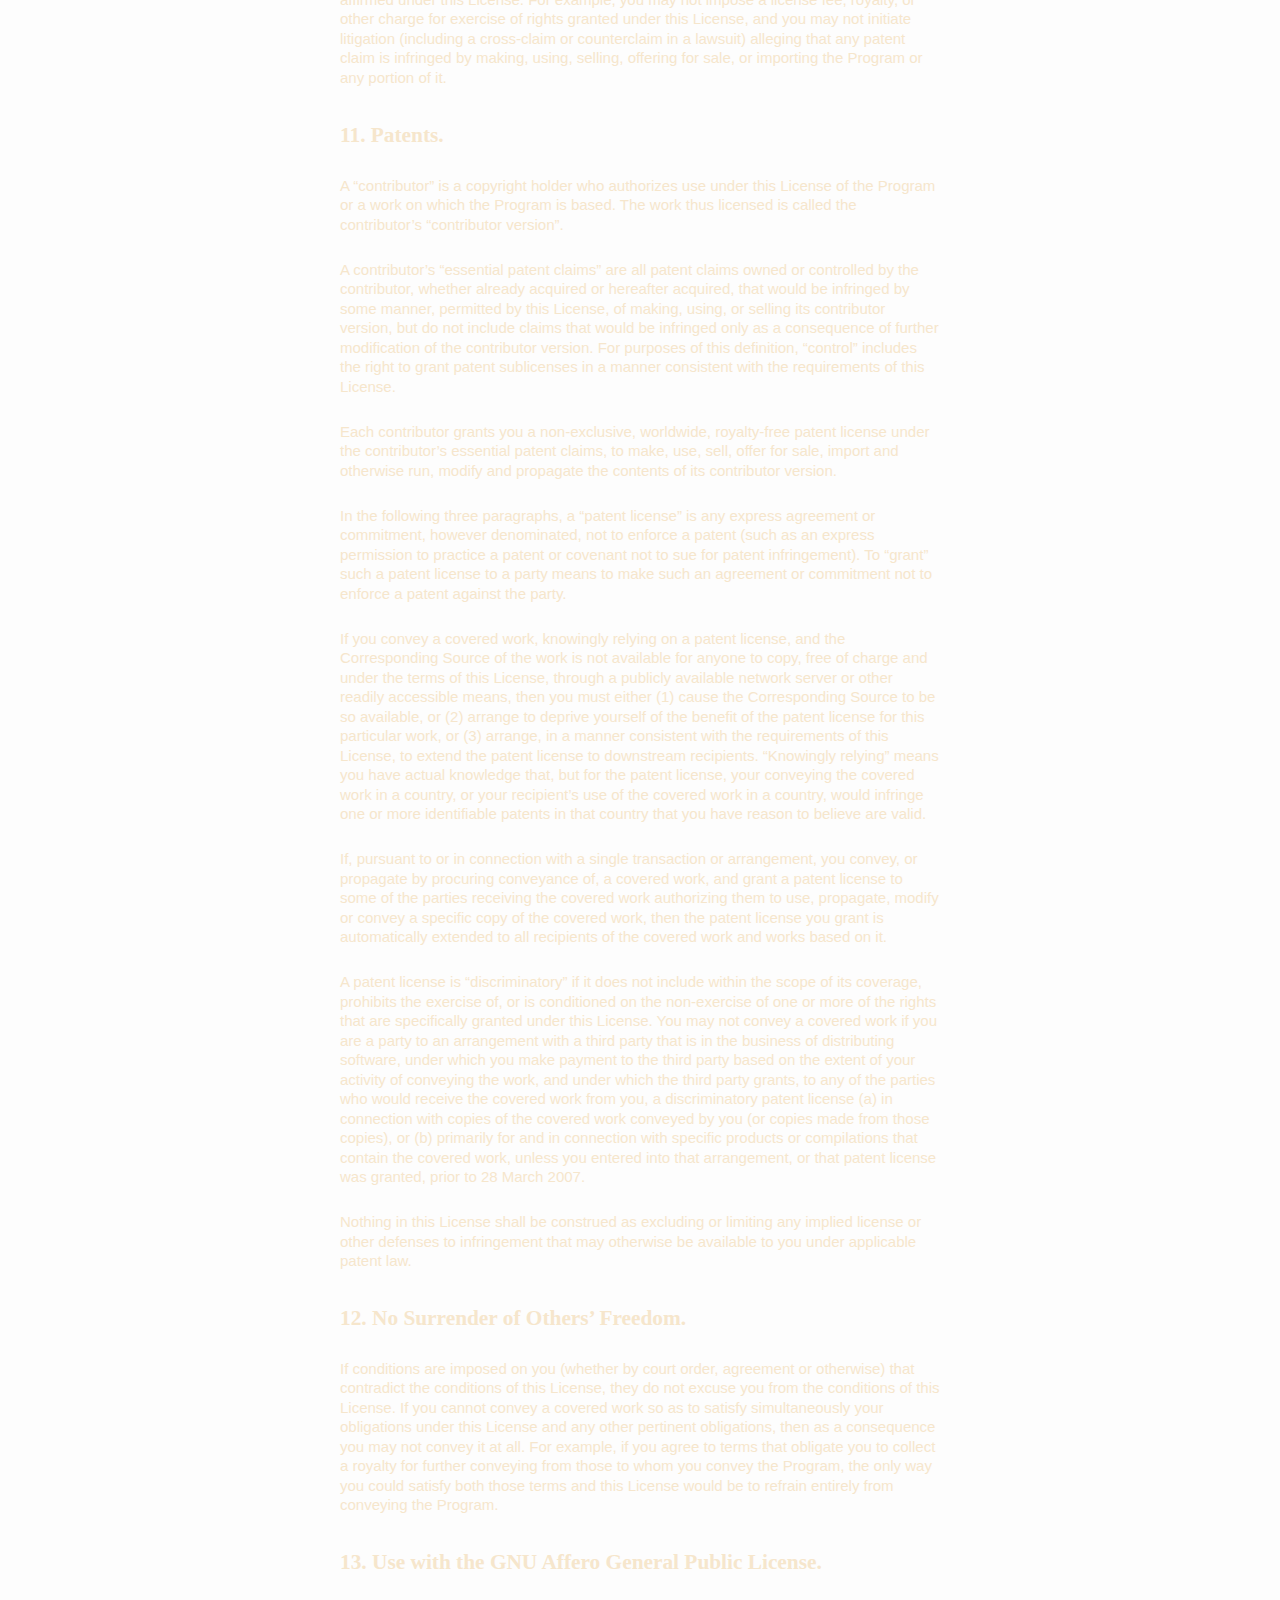
==== commit 475ce6cf: "changed to english version" ====
--- a/index.html
+++ b/index.html
@@ -6,123 +6,638 @@
   <meta name="viewport" content="width=device-width, initial-scale=1.0, user-scalable=yes" />
   <title>Notes</title>
   <style>
-      code{white-space: pre-wrap;}
-      span.smallcaps{font-variant: small-caps;}
-      span.underline{text-decoration: underline;}
-      div.column{display: inline-block; vertical-align: top; width: 50%;}
+    html {
+      line-height: 1.7;
+      font-family: Georgia, serif;
+      font-size: 20px;
+      color: #1a1a1a;
+      background-color: #fdfdfd;
+    }
+    body {
+      margin: 0 auto;
+      max-width: 40em;
+      padding-left: 50px;
+      padding-right: 50px;
+      padding-top: 50px;
+      padding-bottom: 50px;
+      hyphens: auto;
+      word-wrap: break-word;
+      text-rendering: optimizeLegibility;
+      font-kerning: normal;
+    }
+    @media (max-width: 600px) {
+      body {
+        font-size: 0.9em;
+        padding: 1em;
+      }
+    }
+    @media print {
+      body {
+        background-color: transparent;
+        color: black;
+      }
+      p, h2, h3 {
+        orphans: 3;
+        widows: 3;
+      }
+      h2, h3, h4 {
+        page-break-after: avoid;
+      }
+    }
+    p {
+      margin-top: 1.7em;
+    }
+    a {
+      color: #1a1a1a;
+    }
+    a:visited {
+      color: #1a1a1a;
+    }
+    img {
+      max-width: 100%;
+    }
+    h1, h2, h3, h4, h5, h6 {
+      margin-top: 1.7em;
+    }
+    ol, ul {
+      padding-left: 1.7em;
+      margin-top: 1.7em;
+    }
+    li > ol, li > ul {
+      margin-top: 0;
+    }
+    blockquote {
+      margin: 1.7em 0 1.7em 1.7em;
+      padding-left: 1em;
+      border-left: 2px solid #e6e6e6;
+      font-style: italic;
+    }
+    code {
+      font-family: Menlo, Monaco, 'Lucida Console', Consolas, monospace;
+      background-color: #f0f0f0;
+      font-size: 85%;
+      margin: 0;
+      padding: .2em .4em;
+    }
+    pre {
+      line-height: 1.5em;
+      padding: 1em;
+      background-color: #f0f0f0;
+      overflow: auto;
+    }
+    pre code {
+      padding: 0;
+      overflow: visible;
+    }
+    hr {
+      background-color: #1a1a1a;
+      border: none;
+      height: 1px;
+      margin-top: 1.7em;
+    }
+    table {
+      border-collapse: collapse;
+      width: 100%;
+      overflow-x: auto;
+      display: block;
+    }
+    th, td {
+      border-bottom: 1px solid lightgray;
+      padding: 1em 3em 1em 0;
+    }
+    header {
+      margin-bottom: 6em;
+      text-align: center;
+    }
+    nav a:not(:hover) {
+      text-decoration: none;
+    }
+    code{white-space: pre-wrap;}
+    span.smallcaps{font-variant: small-caps;}
+    span.underline{text-decoration: underline;}
+    div.column{display: inline-block; vertical-align: top; width: 50%;}
+    div.hanging-indent{margin-left: 1.5em; text-indent: -1.5em;}
+    ul.task-list{list-style: none;}
+    pre > code.sourceCode { white-space: pre; position: relative; }
+    pre > code.sourceCode > span { display: inline-block; line-height: 1.25; }
+    pre > code.sourceCode > span:empty { height: 1.2em; }
+    code.sourceCode > span { color: inherit; text-decoration: inherit; }
+    div.sourceCode { margin: 1em 0; }
+    pre.sourceCode { margin: 0; }
+    @media screen {
+    div.sourceCode { overflow: auto; }
+    }
+    @media print {
+    pre > code.sourceCode { white-space: pre-wrap; }
+    pre > code.sourceCode > span { text-indent: -5em; padding-left: 5em; }
+    }
+    pre.numberSource code
+      { counter-reset: source-line 0; }
+    pre.numberSource code > span
+      { position: relative; left: -4em; counter-increment: source-line; }
+    pre.numberSource code > span > a:first-child::before
+      { content: counter(source-line);
+        position: relative; left: -1em; text-align: right; vertical-align: baseline;
+        border: none; display: inline-block;
+        -webkit-touch-callout: none; -webkit-user-select: none;
+        -khtml-user-select: none; -moz-user-select: none;
+        -ms-user-select: none; user-select: none;
+        padding: 0 4px; width: 4em;
+        color: #aaaaaa;
+      }
+    pre.numberSource { margin-left: 3em; border-left: 1px solid #aaaaaa;  padding-left: 4px; }
+    div.sourceCode
+      {   }
+    @media screen {
+    pre > code.sourceCode > span > a:first-child::before { text-decoration: underline; }
+    }
+    code span.al { color: #ff0000; font-weight: bold; } /* Alert */
+    code span.an { color: #60a0b0; font-weight: bold; font-style: italic; } /* Annotation */
+    code span.at { color: #7d9029; } /* Attribute */
+    code span.bn { color: #40a070; } /* BaseN */
+    code span.bu { } /* BuiltIn */
+    code span.cf { color: #007020; font-weight: bold; } /* ControlFlow */
+    code span.ch { color: #4070a0; } /* Char */
+    code span.cn { color: #880000; } /* Constant */
+    code span.co { color: #60a0b0; font-style: italic; } /* Comment */
+    code span.cv { color: #60a0b0; font-weight: bold; font-style: italic; } /* CommentVar */
+    code span.do { color: #ba2121; font-style: italic; } /* Documentation */
+    code span.dt { color: #902000; } /* DataType */
+    code span.dv { color: #40a070; } /* DecVal */
+    code span.er { color: #ff0000; font-weight: bold; } /* Error */
+    code span.ex { } /* Extension */
+    code span.fl { color: #40a070; } /* Float */
+    code span.fu { color: #06287e; } /* Function */
+    code span.im { } /* Import */
+    code span.in { color: #60a0b0; font-weight: bold; font-style: italic; } /* Information */
+    code span.kw { color: #007020; font-weight: bold; } /* Keyword */
+    code span.op { color: #666666; } /* Operator */
+    code span.ot { color: #007020; } /* Other */
+    code span.pp { color: #bc7a00; } /* Preprocessor */
+    code span.sc { color: #4070a0; } /* SpecialChar */
+    code span.ss { color: #bb6688; } /* SpecialString */
+    code span.st { color: #4070a0; } /* String */
+    code span.va { color: #19177c; } /* Variable */
+    code span.vs { color: #4070a0; } /* VerbatimString */
+    code span.wa { color: #60a0b0; font-weight: bold; font-style: italic; } /* Warning */
+    .display.math{display: block; text-align: center; margin: 0.5rem auto;}
   </style>
   <!--[if lt IE 9]>
     <script src="//cdnjs.cloudflare.com/ajax/libs/html5shiv/3.7.3/html5shiv-printshiv.min.js"></script>
   <![endif]-->
   <link rel=stylesheet href="css/menu.css" />
   <link rel=stylesheet href="css/style.css" />
-  
+
   <div style="margin-top:30px">
 </head>
 <body>
 <nav id="TOC" role="doc-toc">
 <ul>
-<li><a href="#markdown">1. Markdown</a><ul>
-<li><a href="#überschriften">1.1 Überschriften</a></li>
-<li><a href="#hervorheben-und-betonen">1.2 Hervorheben und Betonen</a></li>
-<li><a href="#geordnete-listen">1.3 Geordnete Listen</a></li>
-<li><a href="#ungeordnete-listen">1.4 Ungeordnete Listen</a></li>
-<li><a href="#taskliste">1.5 Taskliste</a></li>
-<li><a href="#verschachtelte-listen">1.6 Verschachtelte Listen</a></li>
-<li><a href="#tabellen">1.7 Tabellen</a></li>
-<li><a href="#blockzitate">1.8 Blockzitate</a></li>
-<li><a href="#verknüpfungen">1.9 Verknüpfungen</a></li>
-<li><a href="#code">1.10 Code</a></li>
-<li><a href="#fussnoten">1.11 Fussnoten</a></li>
-<li><a href="#inline-fussnoten">1.12 Inline-Fussnoten</a></li>
-<li><a href="#horizontale-linien">1.13 Horizontale Linien</a></li>
-<li><a href="#inhaltsblöcke">1.14 Inhaltsblöcke</a></li>
+<li><a href="#markdown">1. Markdown</a>
+<ul>
+<li><a href="#headers">1.1 Headers</a></li>
+<li><a href="#emphasis">1.2 Emphasis</a></li>
+<li><a href="#lists">1.3 Lists</a></li>
+<li><a href="#unordered-list">1.4 Unordered List</a></li>
+<li><a href="#tasks">1.5 Tasks</a></li>
+<li><a href="#tables">1.6 Tables</a></li>
+<li><a href="#blockquotes">1.7 Blockquotes</a></li>
+<li><a href="#links">1.8 Links</a></li>
+<li><a href="#codeblock">1.9 Codeblock</a></li>
+<li><a href="#highlighting">1.10 Highlighting</a></li>
+<li><a href="#footnote">1.11 Footnote</a></li>
+<li><a href="#inline-footnote">1.12 Inline footnote</a></li>
+<li><a href="#horizontal-rule">1.13 Horizontal rule</a></li>
+<li><a href="#content-blocks">1.14 Content blocks</a>
+<ul>
+<li><a href="#gnu-general-public-license">GNU GENERAL PUBLIC LICENSE</a></li>
+<li><a href="#preamble">Preamble</a></li>
+<li><a href="#terms-and-conditions">TERMS AND CONDITIONS</a></li>
+<li><a href="#how-to-apply-these-terms-to-your-new-programs">How to Apply These Terms to Your New Programs</a></li>
 </ul></li>
-<li><a href="#notes">Notes</a></li>
+</ul></li>
+<li><a href="#notes">notes</a></li>
 </ul>
 </nav>
 <h1 id="markdown">1. Markdown</h1>
-<h2 id="überschriften">1.1 Überschriften</h2>
-<pre><code># Überschrift H1
-## Überschrift H2
-### Überschrift H3
-#### Überschrift H4
-##### Überschrift H5
-###### Überschrift H6</code></pre>
-<h2 id="hervorheben-und-betonen">1.2 Hervorheben und Betonen</h2>
-<pre><code>Hervorheben (kursiv):   *Beispiel* oder _Beispiel_
-Betonen (fett):         **Beispiel** oder __Beispiel__
-Hervorheben + Betonen:  ***Beispiel*** oder ___Beispiel___
-Durchstreichen:         ~~Beispiel~~</code></pre>
-<h2 id="geordnete-listen">1.3 Geordnete Listen</h2>
-<pre><code>1. Nummeriertes Listenelement
-2. Nummeriertes Listenelement
-3. Nummeriertes Listenelement</code></pre>
-<h2 id="ungeordnete-listen">1.4 Ungeordnete Listen</h2>
-<pre><code>- Ungeordnetes Listenelement
-- Ungeordnetes Listenelement
-- Ungeordnetes Listenelement
-
-+ Ungeordnetes Listenelement
-+ Ungeordnetes Listenelement
-+ Ungeordnetes Listenelement
-
-* Ungeordnetes Listenelement
-* Ungeordnetes Listenelement
-* Ungeordnetes Listenelement</code></pre>
-<h2 id="taskliste">1.5 Taskliste</h2>
+<h2 id="headers">1.1 Headers</h2>
+<pre><code># H1
+## H2
+### H3
+#### H4
+##### H5
+###### H6</code></pre>
+<h2 id="emphasis">1.2 Emphasis</h2>
+<pre><code>Emphasis (italic):      *Example* or _Example_
+Strong emphasis (bold): **Example** or __Example__
+Combined emphasis:      ***Example*** or ___Example___
+Strikethrouch:          ~~Example~~</code></pre>
+<h2 id="lists">1.3 Lists</h2>
+<pre><code>1. Ordered list item
+    1. Ordered sub-list
+2. Ordered list item
+    - Unordered sub-list
+3. Ordered list item</code></pre>
+<h2 id="unordered-list">1.4 Unordered List</h2>
+<pre><code>- Unordered list item
+- Unordered list item
+- Unordered list item
+
++ Unordered list item
++ Unordered list item
++ Unordered list item
+
+* Unordered list item
+* Unordered list item
+* Unordered list item</code></pre>
+<h2 id="tasks">1.5 Tasks</h2>
 <pre><code>- [ ] unchecked
 - [x] checked</code></pre>
-<h2 id="verschachtelte-listen">1.6 Verschachtelte Listen</h2>
-<pre><code>Geordnet:
-    1. Erste Ebene
-        1. Zweite Ebene
-
-Ungeordnet:
-    - Erste Ebene
-        - Zweite Ebene</code></pre>
-<h2 id="tabellen">1.7 Tabellen</h2>
-<pre><code>|Links  |Zentriert  |Rechts |
-|:------|:---------:|------:|
-|1      |1          |1      |
-|2      |2          |2      |
-|3      |3          |3      |</code></pre>
-<h2 id="blockzitate">1.8 Blockzitate</h2>
-<pre><code>&gt; Ein zitierter Absatz
-&gt;&gt; Ein zitierter Absatz innerhalb eines Zitats</code></pre>
-<h2 id="verknüpfungen">1.9 Verknüpfungen</h2>
-<pre><code>[Text zum Link](http://beispiel.com/)
-
-[Text zum Link][Verweis]
+<h2 id="tables">1.6 Tables</h2>
+<pre><code>| Left | Center | Right |
+| :--- | :----: | ----: |
+| 1    |1       |1      |
+| 2    |2       |2      |
+| 3    |3       |3      |</code></pre>
+<h2 id="blockquotes">1.7 Blockquotes</h2>
+<pre><code>&gt; Blockquote
+&gt;&gt; Sub-blockquote</code></pre>
+<h2 id="links">1.8 Links</h2>
+<pre><code>[Link text](https://example.com/ &quot;Hover Text&quot;)
+
+[Link text][reference]
 …
-[Verweis]: http://beispiel.com/
-
-&lt;http://Beispiel.com&gt;
-
-&lt;max@mustermann.de&gt;</code></pre>
-<h2 id="code">1.10 Code</h2>
-<p>Mindestens vier Leerzeichen oder einen Tabulator um einen Codeblock zu erzeugen</p>
-<h2 id="fussnoten">1.11 Fussnoten</h2>
-<pre><code>Ein Text mit einer Fussnote [^1].
+[reference]: https://example.com/
+
+&lt;https://example.com&gt;
+
+&lt;john@doe.org&gt;</code></pre>
+<h2 id="codeblock">1.9 Codeblock</h2>
+<p>At least four spaces or a tab to create a codeblock.</p>
+<p>Inline <code>code</code> has <code>back-ticks around</code> it.</p>
+<h2 id="highlighting">1.10 Highlighting</h2>
+<div class="sourceCode" id="cb9"><pre class="sourceCode python"><code class="sourceCode python"><span id="cb9-1"><a href="#cb9-1" aria-hidden="true" tabindex="-1"></a><span class="co">#!/usr/bin/env python3</span></span>
+<span id="cb9-2"><a href="#cb9-2" aria-hidden="true" tabindex="-1"></a><span class="co">&quot;&quot;&quot;</span></span>
+<span id="cb9-3"><a href="#cb9-3" aria-hidden="true" tabindex="-1"></a><span class="co">path:       /home/klassiker/.local/share/repos/python/link_parser.py</span></span>
+<span id="cb9-4"><a href="#cb9-4" aria-hidden="true" tabindex="-1"></a><span class="co">author:     klassiker [mrdotx]</span></span>
+<span id="cb9-5"><a href="#cb9-5" aria-hidden="true" tabindex="-1"></a><span class="co">github:     https://github.com/mrdotx/python</span></span>
+<span id="cb9-6"><a href="#cb9-6" aria-hidden="true" tabindex="-1"></a><span class="co">date:       2020-07-09T14:54:45+0200</span></span>
+<span id="cb9-7"><a href="#cb9-7" aria-hidden="true" tabindex="-1"></a><span class="co">&quot;&quot;&quot;</span></span>
+<span id="cb9-8"><a href="#cb9-8" aria-hidden="true" tabindex="-1"></a></span>
+<span id="cb9-9"><a href="#cb9-9" aria-hidden="true" tabindex="-1"></a><span class="im">import</span> sys</span>
+<span id="cb9-10"><a href="#cb9-10" aria-hidden="true" tabindex="-1"></a><span class="im">from</span> urllib.parse <span class="im">import</span> urlparse</span>
+<span id="cb9-11"><a href="#cb9-11" aria-hidden="true" tabindex="-1"></a><span class="im">import</span> requests</span>
+<span id="cb9-12"><a href="#cb9-12" aria-hidden="true" tabindex="-1"></a><span class="im">from</span> bs4 <span class="im">import</span> BeautifulSoup</span>
+<span id="cb9-13"><a href="#cb9-13" aria-hidden="true" tabindex="-1"></a></span>
+<span id="cb9-14"><a href="#cb9-14" aria-hidden="true" tabindex="-1"></a>HELP <span class="op">=</span> <span class="st">&quot;&quot;&quot;link_parser.sh -- script to grab links from websites</span></span>
+<span id="cb9-15"><a href="#cb9-15" aria-hidden="true" tabindex="-1"></a><span class="st">  Usage:</span></span>
+<span id="cb9-16"><a href="#cb9-16" aria-hidden="true" tabindex="-1"></a><span class="st">    link_parser.py [url]</span></span>
+<span id="cb9-17"><a href="#cb9-17" aria-hidden="true" tabindex="-1"></a><span class="st">  Setting:</span></span>
+<span id="cb9-18"><a href="#cb9-18" aria-hidden="true" tabindex="-1"></a><span class="st">    [url] = url to grab links from</span></span>
+<span id="cb9-19"><a href="#cb9-19" aria-hidden="true" tabindex="-1"></a><span class="st">  Example:</span></span>
+<span id="cb9-20"><a href="#cb9-20" aria-hidden="true" tabindex="-1"></a><span class="st">    link_parser.py https://www.youtube.com/user/.../videos&quot;&quot;&quot;</span></span>
+<span id="cb9-21"><a href="#cb9-21" aria-hidden="true" tabindex="-1"></a></span>
+<span id="cb9-22"><a href="#cb9-22" aria-hidden="true" tabindex="-1"></a><span class="cf">try</span>:</span>
+<span id="cb9-23"><a href="#cb9-23" aria-hidden="true" tabindex="-1"></a>    URL <span class="op">=</span> sys.argv[<span class="dv">1</span>]</span>
+<span id="cb9-24"><a href="#cb9-24" aria-hidden="true" tabindex="-1"></a>    URL_PART <span class="op">=</span> urlparse(URL)</span>
+<span id="cb9-25"><a href="#cb9-25" aria-hidden="true" tabindex="-1"></a></span>
+<span id="cb9-26"><a href="#cb9-26" aria-hidden="true" tabindex="-1"></a>    SITE <span class="op">=</span> URL_PART.scheme <span class="op">+</span> <span class="st">&quot;://&quot;</span> <span class="op">+</span> URL_PART.netloc</span>
+<span id="cb9-27"><a href="#cb9-27" aria-hidden="true" tabindex="-1"></a>    SITE_PATH <span class="op">=</span> URL_PART.path</span>
+<span id="cb9-28"><a href="#cb9-28" aria-hidden="true" tabindex="-1"></a></span>
+<span id="cb9-29"><a href="#cb9-29" aria-hidden="true" tabindex="-1"></a>    PAGE <span class="op">=</span> requests.get(<span class="bu">str</span>(SITE <span class="op">+</span> SITE_PATH))</span>
+<span id="cb9-30"><a href="#cb9-30" aria-hidden="true" tabindex="-1"></a>    SOUP <span class="op">=</span> BeautifulSoup(PAGE.content, <span class="st">&#39;html.parser&#39;</span>)</span>
+<span id="cb9-31"><a href="#cb9-31" aria-hidden="true" tabindex="-1"></a>    LINK_LIST <span class="op">=</span> SOUP.find_all(<span class="st">&#39;a&#39;</span>)</span>
+<span id="cb9-32"><a href="#cb9-32" aria-hidden="true" tabindex="-1"></a></span>
+<span id="cb9-33"><a href="#cb9-33" aria-hidden="true" tabindex="-1"></a>    <span class="cf">for</span> link <span class="kw">in</span> LINK_LIST:</span>
+<span id="cb9-34"><a href="#cb9-34" aria-hidden="true" tabindex="-1"></a>        <span class="cf">if</span> <span class="st">&#39;href&#39;</span> <span class="kw">in</span> link.attrs:</span>
+<span id="cb9-35"><a href="#cb9-35" aria-hidden="true" tabindex="-1"></a>            <span class="bu">print</span>(<span class="bu">str</span>(SITE <span class="op">+</span> link.attrs[<span class="st">&#39;href&#39;</span>]))</span>
+<span id="cb9-36"><a href="#cb9-36" aria-hidden="true" tabindex="-1"></a><span class="cf">except</span> <span class="pp">IndexError</span>:</span>
+<span id="cb9-37"><a href="#cb9-37" aria-hidden="true" tabindex="-1"></a>    <span class="bu">print</span>(HELP)</span></code></pre></div>
+<p>Supported languages:</p>
+<ul>
+<li>cucumber (’*.feature’)</li>
+<li>abap (’*.abap’)</li>
+<li>ada (‘<em>.adb’, ’</em>.ads’, ’*.ada’)</li>
+<li>ahk (‘<em>.ahk’, ’</em>.ahkl’)</li>
+<li>apacheconf (‘.htaccess’, ‘apache.conf’, ‘apache2.conf’)</li>
+<li>applescript (’*.applescript’)</li>
+<li>as (’*.as’)</li>
+<li>as3 (’*.as’)</li>
+<li>asy (’*.asy’)</li>
+<li>bash (‘<em>.sh’, ’</em>.ksh’, ‘<em>.bash’, ’</em>.ebuild’, ’*.eclass’)</li>
+<li>bat (‘<em>.bat’, ’</em>.cmd’)</li>
+<li>befunge (’*.befunge’)</li>
+<li>blitzmax (’*.bmx’)</li>
+<li>boo (’*.boo’)</li>
+<li>brainfuck (‘<em>.bf’, ’</em>.b’)</li>
+<li>c (‘<em>.c’, ’</em>.h’)</li>
+<li>cfm (‘<em>.cfm’, ’</em>.cfml’, ’*.cfc’)</li>
+<li>cheetah (‘<em>.tmpl’, ’</em>.spt’)</li>
+<li>cl (‘<em>.cl’, ’</em>.lisp’, ’*.el’)</li>
+<li>clojure (‘<em>.clj’, ’</em>.cljs’)</li>
+<li>cmake (’*.cmake’, ‘CMakeLists.txt’)</li>
+<li>coffeescript (’*.coffee’)</li>
+<li>console (’*.sh-session’)</li>
+<li>control (‘control’)</li>
+<li>cpp (‘<em>.cpp’, ’</em>.hpp’, ‘<em>.c++’, ’</em>.h++’, ‘<em>.cc’, ’</em>.hh’, ‘<em>.cxx’, ’</em>.hxx’, ’*.pde’)</li>
+<li>csharp (’*.cs’)</li>
+<li>css (’*.css’)</li>
+<li>cython (‘<em>.pyx’, ’</em>.pxd’, ’*.pxi’)</li>
+<li>d (‘<em>.d’, ’</em>.di’)</li>
+<li>delphi (’*.pas’)</li>
+<li>diff (‘<em>.diff’, ’</em>.patch’)</li>
+<li>dpatch (‘<em>.dpatch’, ’</em>.darcspatch’)</li>
+<li>duel (‘<em>.duel’, ’</em>.jbst’)</li>
+<li>dylan (‘<em>.dylan’, ’</em>.dyl’)</li>
+<li>erb (’*.erb’)</li>
+<li>erl (’*.erl-sh’)</li>
+<li>erlang (‘<em>.erl’, ’</em>.hrl’)</li>
+<li>evoque (’*.evoque’)</li>
+<li>factor (’*.factor’)</li>
+<li>felix (‘<em>.flx’, ’</em>.flxh’)</li>
+<li>fortran (‘<em>.f’, ’</em>.f90’)</li>
+<li>gas (‘<em>.s’, ’</em>.S’)</li>
+<li>genshi (’*.kid’)</li>
+<li>glsl (‘<em>.vert’, ’</em>.frag’, ’*.geo’)</li>
+<li>gnuplot (‘<em>.plot’, ’</em>.plt’)</li>
+<li>go (’*.go’)</li>
+<li>groff (‘<em>.(1234567)’, ’</em>.man’)</li>
+<li>haml (’*.haml’)</li>
+<li>haskell (’*.hs’)</li>
+<li>html (‘<em>.html’, ’</em>.htm’, ‘<em>.xhtml’, ’</em>.xslt’)</li>
+<li>hx (’*.hx’)</li>
+<li>hybris (‘<em>.hy’, ’</em>.hyb’)</li>
+<li>ini (‘<em>.ini’, ’</em>.cfg’)</li>
+<li>io (’*.io’)</li>
+<li>ioke (’*.ik’)</li>
+<li>irc (’*.weechatlog’)</li>
+<li>jade (’*.jade’)</li>
+<li>java (’*.java’)</li>
+<li>js (’*.js’)</li>
+<li>jsp (’*.jsp’)</li>
+<li>lhs (’*.lhs’)</li>
+<li>llvm (’*.ll’)</li>
+<li>logtalk (’*.lgt’)</li>
+<li>lua (‘<em>.lua’, ’</em>.wlua’)</li>
+<li>make (‘<em>.mak’, ’Makefile’, ’makefile’, ’Makefile.</em>’, ‘GNUmakefile’)</li>
+<li>mako (’*.mao’)</li>
+<li>maql (’*.maql’)</li>
+<li>mason (‘<em>.mhtml’, ’</em>.mc’, ’*.mi’, ‘autohandler’, ‘dhandler’)</li>
+<li>markdown (’*.md’)</li>
+<li>modelica (’*.mo’)</li>
+<li>modula2 (‘<em>.def’, ’</em>.mod’)</li>
+<li>moocode (’*.moo’)</li>
+<li>mupad (’*.mu’)</li>
+<li>mxml (’*.mxml’)</li>
+<li>myghty (’*.myt’, ‘autodelegate’)</li>
+<li>nasm (‘<em>.asm’, ’</em>.ASM’)</li>
+<li>newspeak (’*.ns2’)</li>
+<li>objdump (’*.objdump’)</li>
+<li>objectivec (’*.m’)</li>
+<li>objectivej (’*.j’)</li>
+<li>ocaml (‘<em>.ml’, ’</em>.mli’, ‘<em>.mll’, ’</em>.mly’)</li>
+<li>ooc (’*.ooc’)</li>
+<li>perl (‘<em>.pl’, ’</em>.pm’)</li>
+<li>php (‘<em>.php’, ’</em>.php(345)’)</li>
+<li>postscript (‘<em>.ps’, ’</em>.eps’)</li>
+<li>pot (‘<em>.pot’, ’</em>.po’)</li>
+<li>pov (‘<em>.pov’, ’</em>.inc’)</li>
+<li>prolog (‘<em>.prolog’, ’</em>.pro’, ’*.pl’)</li>
+<li>properties (’*.properties’)</li>
+<li>protobuf (’*.proto’)</li>
+<li>py3tb (’*.py3tb’)</li>
+<li>pytb (’*.pytb’)</li>
+<li>python (‘<em>.py’, ’</em>.pyw’, ‘<em>.sc’, ’SConstruct’, ’SConscript’, ’</em>.tac’)</li>
+<li>rb (‘<em>.rb’, ’</em>.rbw’, ‘Rakefile’, ‘<em>.rake’, ’</em>.gemspec’, ‘<em>.rbx’, ’</em>.duby’)</li>
+<li>rconsole (’*.Rout’)</li>
+<li>rebol (‘<em>.r’, ’</em>.r3’)</li>
+<li>redcode (’*.cw’)</li>
+<li>rhtml (’*.rhtml’)</li>
+<li>rst (‘<em>.rst’, ’</em>.rest’)</li>
+<li>sass (’*.sass’)</li>
+<li>scala (’*.scala’)</li>
+<li>scaml (’*.scaml’)</li>
+<li>scheme (’*.scm’)</li>
+<li>scss (’*.scss’)</li>
+<li>smalltalk (’*.st’)</li>
+<li>smarty (’*.tpl’)</li>
+<li>sourceslist (‘sources.list’)</li>
+<li>splus (‘<em>.S’, ’</em>.R’)</li>
+<li>sql (’*.sql’)</li>
+<li>sqlite3 (’*.sqlite3-console’)</li>
+<li>squidconf (‘squid.conf’)</li>
+<li>ssp (’*.ssp’)</li>
+<li>tcl (’*.tcl’)</li>
+<li>tcsh (‘<em>.tcsh’, ’</em>.csh’)</li>
+<li>tex (‘<em>.tex’, ’</em>.aux’, ’*.toc’)</li>
+<li>text (’*.txt’)</li>
+<li>v (‘<em>.v’, ’</em>.sv’)</li>
+<li>vala (‘<em>.vala’, ’</em>.vapi’)</li>
+<li>vbnet (‘<em>.vb’, ’</em>.bas’)</li>
+<li>velocity (‘<em>.vm’, ’</em>.fhtml’)</li>
+<li>vim (’*.vim’, ‘.vimrc’)</li>
+<li>xml (‘<em>.xml’, ’</em>.xsl’, ‘<em>.rss’, ’</em>.xslt’, ‘<em>.xsd’, ’</em>.wsdl’)</li>
+<li>xquery (‘<em>.xqy’, ’</em>.xquery’)</li>
+<li>xslt (‘<em>.xsl’, ’</em>.xslt’)</li>
+<li>yaml (‘<em>.yaml’, ’</em>.yml’)</li>
+</ul>
+<h2 id="footnote">1.11 Footnote</h2>
+<pre><code>A text with a footnote [^1].
 …
-[^1]: Die Fussnote am Ende des Dokuments.</code></pre>
-<h2 id="inline-fussnoten">1.12 Inline-Fussnoten</h2>
-<pre><code>Ein Text mit einer Fussnote [^Dies ist die eigentliche Fussnote.].</code></pre>
-<h2 id="horizontale-linien">1.13 Horizontale Linien</h2>
+[^1]: the footnote at the end of the document.</code></pre>
+<h2 id="inline-footnote">1.12 Inline footnote</h2>
+<pre><code>A text with a footnote [^This is the actual footnote.].</code></pre>
+<h2 id="horizontal-rule">1.13 Horizontal rule</h2>
 <pre><code>***
 ---
 ___
 * * *
 - - -
 _ _ _</code></pre>
-<h2 id="inhaltsblöcke">1.14 Inhaltsblöcke</h2>
-<pre><code>`/kapitel1.txt`
-
-`/programm.py`
-
-`/tabelle.csv`</code></pre>
-<h1 id="notes">Notes</h1>
-<p>convert markdown files into html5</p>
-<p><img src="screenshot.png" /></p>
+<h2 id="content-blocks">1.14 Content blocks</h2>
+<pre><code>`/chapter1.txt`
+
+`/program.py`
+
+`/table.csv`</code></pre>
+<h3 id="gnu-general-public-license">GNU GENERAL PUBLIC LICENSE</h3>
+<p>Version 3, 29 June 2007</p>
+<p>Copyright (C) 2007 Free Software Foundation, Inc. <a href="https://fsf.org/" class="uri">https://fsf.org/</a></p>
+<p>Everyone is permitted to copy and distribute verbatim copies of this license document, but changing it is not allowed.</p>
+<h3 id="preamble">Preamble</h3>
+<p>The GNU General Public License is a free, copyleft license for software and other kinds of works.</p>
+<p>The licenses for most software and other practical works are designed to take away your freedom to share and change the works. By contrast, the GNU General Public License is intended to guarantee your freedom to share and change all versions of a program–to make sure it remains free software for all its users. We, the Free Software Foundation, use the GNU General Public License for most of our software; it applies also to any other work released this way by its authors. You can apply it to your programs, too.</p>
+<p>When we speak of free software, we are referring to freedom, not price. Our General Public Licenses are designed to make sure that you have the freedom to distribute copies of free software (and charge for them if you wish), that you receive source code or can get it if you want it, that you can change the software or use pieces of it in new free programs, and that you know you can do these things.</p>
+<p>To protect your rights, we need to prevent others from denying you these rights or asking you to surrender the rights. Therefore, you have certain responsibilities if you distribute copies of the software, or if you modify it: responsibilities to respect the freedom of others.</p>
+<p>For example, if you distribute copies of such a program, whether gratis or for a fee, you must pass on to the recipients the same freedoms that you received. You must make sure that they, too, receive or can get the source code. And you must show them these terms so they know their rights.</p>
+<p>Developers that use the GNU GPL protect your rights with two steps: (1) assert copyright on the software, and (2) offer you this License giving you legal permission to copy, distribute and/or modify it.</p>
+<p>For the developers’ and authors’ protection, the GPL clearly explains that there is no warranty for this free software. For both users’ and authors’ sake, the GPL requires that modified versions be marked as changed, so that their problems will not be attributed erroneously to authors of previous versions.</p>
+<p>Some devices are designed to deny users access to install or run modified versions of the software inside them, although the manufacturer can do so. This is fundamentally incompatible with the aim of protecting users’ freedom to change the software. The systematic pattern of such abuse occurs in the area of products for individuals to use, which is precisely where it is most unacceptable. Therefore, we have designed this version of the GPL to prohibit the practice for those products. If such problems arise substantially in other domains, we stand ready to extend this provision to those domains in future versions of the GPL, as needed to protect the freedom of users.</p>
+<p>Finally, every program is threatened constantly by software patents. States should not allow patents to restrict development and use of software on general-purpose computers, but in those that do, we wish to avoid the special danger that patents applied to a free program could make it effectively proprietary. To prevent this, the GPL assures that patents cannot be used to render the program non-free.</p>
+<p>The precise terms and conditions for copying, distribution and modification follow.</p>
+<h3 id="terms-and-conditions">TERMS AND CONDITIONS</h3>
+<h4 id="definitions.">0. Definitions.</h4>
+<p>“This License” refers to version 3 of the GNU General Public License.</p>
+<p>“Copyright” also means copyright-like laws that apply to other kinds of works, such as semiconductor masks.</p>
+<p>“The Program” refers to any copyrightable work licensed under this License. Each licensee is addressed as “you”. “Licensees” and “recipients” may be individuals or organizations.</p>
+<p>To “modify” a work means to copy from or adapt all or part of the work in a fashion requiring copyright permission, other than the making of an exact copy. The resulting work is called a “modified version” of the earlier work or a work “based on” the earlier work.</p>
+<p>A “covered work” means either the unmodified Program or a work based on the Program.</p>
+<p>To “propagate” a work means to do anything with it that, without permission, would make you directly or secondarily liable for infringement under applicable copyright law, except executing it on a computer or modifying a private copy. Propagation includes copying, distribution (with or without modification), making available to the public, and in some countries other activities as well.</p>
+<p>To “convey” a work means any kind of propagation that enables other parties to make or receive copies. Mere interaction with a user through a computer network, with no transfer of a copy, is not conveying.</p>
+<p>An interactive user interface displays “Appropriate Legal Notices” to the extent that it includes a convenient and prominently visible feature that (1) displays an appropriate copyright notice, and (2) tells the user that there is no warranty for the work (except to the extent that warranties are provided), that licensees may convey the work under this License, and how to view a copy of this License. If the interface presents a list of user commands or options, such as a menu, a prominent item in the list meets this criterion.</p>
+<h4 id="source-code.">1. Source Code.</h4>
+<p>The “source code” for a work means the preferred form of the work for making modifications to it. “Object code” means any non-source form of a work.</p>
+<p>A “Standard Interface” means an interface that either is an official standard defined by a recognized standards body, or, in the case of interfaces specified for a particular programming language, one that is widely used among developers working in that language.</p>
+<p>The “System Libraries” of an executable work include anything, other than the work as a whole, that (a) is included in the normal form of packaging a Major Component, but which is not part of that Major Component, and (b) serves only to enable use of the work with that Major Component, or to implement a Standard Interface for which an implementation is available to the public in source code form. A “Major Component”, in this context, means a major essential component (kernel, window system, and so on) of the specific operating system (if any) on which the executable work runs, or a compiler used to produce the work, or an object code interpreter used to run it.</p>
+<p>The “Corresponding Source” for a work in object code form means all the source code needed to generate, install, and (for an executable work) run the object code and to modify the work, including scripts to control those activities. However, it does not include the work’s System Libraries, or general-purpose tools or generally available free programs which are used unmodified in performing those activities but which are not part of the work. For example, Corresponding Source includes interface definition files associated with source files for the work, and the source code for shared libraries and dynamically linked subprograms that the work is specifically designed to require, such as by intimate data communication or control flow between those subprograms and other parts of the work.</p>
+<p>The Corresponding Source need not include anything that users can regenerate automatically from other parts of the Corresponding Source.</p>
+<p>The Corresponding Source for a work in source code form is that same work.</p>
+<h4 id="basic-permissions.">2. Basic Permissions.</h4>
+<p>All rights granted under this License are granted for the term of copyright on the Program, and are irrevocable provided the stated conditions are met. This License explicitly affirms your unlimited permission to run the unmodified Program. The output from running a covered work is covered by this License only if the output, given its content, constitutes a covered work. This License acknowledges your rights of fair use or other equivalent, as provided by copyright law.</p>
+<p>You may make, run and propagate covered works that you do not convey, without conditions so long as your license otherwise remains in force. You may convey covered works to others for the sole purpose of having them make modifications exclusively for you, or provide you with facilities for running those works, provided that you comply with the terms of this License in conveying all material for which you do not control copyright. Those thus making or running the covered works for you must do so exclusively on your behalf, under your direction and control, on terms that prohibit them from making any copies of your copyrighted material outside their relationship with you.</p>
+<p>Conveying under any other circumstances is permitted solely under the conditions stated below. Sublicensing is not allowed; section 10 makes it unnecessary.</p>
+<h4 id="protecting-users-legal-rights-from-anti-circumvention-law.">3. Protecting Users’ Legal Rights From Anti-Circumvention Law.</h4>
+<p>No covered work shall be deemed part of an effective technological measure under any applicable law fulfilling obligations under article 11 of the WIPO copyright treaty adopted on 20 December 1996, or similar laws prohibiting or restricting circumvention of such measures.</p>
+<p>When you convey a covered work, you waive any legal power to forbid circumvention of technological measures to the extent such circumvention is effected by exercising rights under this License with respect to the covered work, and you disclaim any intention to limit operation or modification of the work as a means of enforcing, against the work’s users, your or third parties’ legal rights to forbid circumvention of technological measures.</p>
+<h4 id="conveying-verbatim-copies.">4. Conveying Verbatim Copies.</h4>
+<p>You may convey verbatim copies of the Program’s source code as you receive it, in any medium, provided that you conspicuously and appropriately publish on each copy an appropriate copyright notice; keep intact all notices stating that this License and any non-permissive terms added in accord with section 7 apply to the code; keep intact all notices of the absence of any warranty; and give all recipients a copy of this License along with the Program.</p>
+<p>You may charge any price or no price for each copy that you convey, and you may offer support or warranty protection for a fee.</p>
+<h4 id="conveying-modified-source-versions.">5. Conveying Modified Source Versions.</h4>
+<p>You may convey a work based on the Program, or the modifications to produce it from the Program, in the form of source code under the terms of section 4, provided that you also meet all of these conditions:</p>
+<ul>
+<li><ol type="a">
+<li>The work must carry prominent notices stating that you modified it, and giving a relevant date.</li>
+</ol></li>
+<li><ol start="2" type="a">
+<li>The work must carry prominent notices stating that it is released under this License and any conditions added under section 7. This requirement modifies the requirement in section 4 to “keep intact all notices”.</li>
+</ol></li>
+<li><ol start="3" type="a">
+<li>You must license the entire work, as a whole, under this License to anyone who comes into possession of a copy. This License will therefore apply, along with any applicable section 7 additional terms, to the whole of the work, and all its parts, regardless of how they are packaged. This License gives no permission to license the work in any other way, but it does not invalidate such permission if you have separately received it.</li>
+</ol></li>
+<li><ol start="4" type="a">
+<li>If the work has interactive user interfaces, each must display Appropriate Legal Notices; however, if the Program has interactive interfaces that do not display Appropriate Legal Notices, your work need not make them do so.</li>
+</ol></li>
+</ul>
+<p>A compilation of a covered work with other separate and independent works, which are not by their nature extensions of the covered work, and which are not combined with it such as to form a larger program, in or on a volume of a storage or distribution medium, is called an “aggregate” if the compilation and its resulting copyright are not used to limit the access or legal rights of the compilation’s users beyond what the individual works permit. Inclusion of a covered work in an aggregate does not cause this License to apply to the other parts of the aggregate.</p>
+<h4 id="conveying-non-source-forms.">6. Conveying Non-Source Forms.</h4>
+<p>You may convey a covered work in object code form under the terms of sections 4 and 5, provided that you also convey the machine-readable Corresponding Source under the terms of this License, in one of these ways:</p>
+<ul>
+<li><ol type="a">
+<li>Convey the object code in, or embodied in, a physical product (including a physical distribution medium), accompanied by the Corresponding Source fixed on a durable physical medium customarily used for software interchange.</li>
+</ol></li>
+<li><ol start="2" type="a">
+<li>Convey the object code in, or embodied in, a physical product (including a physical distribution medium), accompanied by a written offer, valid for at least three years and valid for as long as you offer spare parts or customer support for that product model, to give anyone who possesses the object code either (1) a copy of the Corresponding Source for all the software in the product that is covered by this License, on a durable physical medium customarily used for software interchange, for a price no more than your reasonable cost of physically performing this conveying of source, or (2) access to copy the Corresponding Source from a network server at no charge.</li>
+</ol></li>
+<li><ol start="3" type="a">
+<li>Convey individual copies of the object code with a copy of the written offer to provide the Corresponding Source. This alternative is allowed only occasionally and noncommercially, and only if you received the object code with such an offer, in accord with subsection 6b.</li>
+</ol></li>
+<li><ol start="4" type="a">
+<li>Convey the object code by offering access from a designated place (gratis or for a charge), and offer equivalent access to the Corresponding Source in the same way through the same place at no further charge. You need not require recipients to copy the Corresponding Source along with the object code. If the place to copy the object code is a network server, the Corresponding Source may be on a different server (operated by you or a third party) that supports equivalent copying facilities, provided you maintain clear directions next to the object code saying where to find the Corresponding Source. Regardless of what server hosts the Corresponding Source, you remain obligated to ensure that it is available for as long as needed to satisfy these requirements.</li>
+</ol></li>
+<li><ol start="5" type="a">
+<li>Convey the object code using peer-to-peer transmission, provided you inform other peers where the object code and Corresponding Source of the work are being offered to the general public at no charge under subsection 6d.</li>
+</ol></li>
+</ul>
+<p>A separable portion of the object code, whose source code is excluded from the Corresponding Source as a System Library, need not be included in conveying the object code work.</p>
+<p>A “User Product” is either (1) a “consumer product”, which means any tangible personal property which is normally used for personal, family, or household purposes, or (2) anything designed or sold for incorporation into a dwelling. In determining whether a product is a consumer product, doubtful cases shall be resolved in favor of coverage. For a particular product received by a particular user, “normally used” refers to a typical or common use of that class of product, regardless of the status of the particular user or of the way in which the particular user actually uses, or expects or is expected to use, the product. A product is a consumer product regardless of whether the product has substantial commercial, industrial or non-consumer uses, unless such uses represent the only significant mode of use of the product.</p>
+<p>“Installation Information” for a User Product means any methods, procedures, authorization keys, or other information required to install and execute modified versions of a covered work in that User Product from a modified version of its Corresponding Source. The information must suffice to ensure that the continued functioning of the modified object code is in no case prevented or interfered with solely because modification has been made.</p>
+<p>If you convey an object code work under this section in, or with, or specifically for use in, a User Product, and the conveying occurs as part of a transaction in which the right of possession and use of the User Product is transferred to the recipient in perpetuity or for a fixed term (regardless of how the transaction is characterized), the Corresponding Source conveyed under this section must be accompanied by the Installation Information. But this requirement does not apply if neither you nor any third party retains the ability to install modified object code on the User Product (for example, the work has been installed in ROM).</p>
+<p>The requirement to provide Installation Information does not include a requirement to continue to provide support service, warranty, or updates for a work that has been modified or installed by the recipient, or for the User Product in which it has been modified or installed. Access to a network may be denied when the modification itself materially and adversely affects the operation of the network or violates the rules and protocols for communication across the network.</p>
+<p>Corresponding Source conveyed, and Installation Information provided, in accord with this section must be in a format that is publicly documented (and with an implementation available to the public in source code form), and must require no special password or key for unpacking, reading or copying.</p>
+<h4 id="additional-terms.">7. Additional Terms.</h4>
+<p>“Additional permissions” are terms that supplement the terms of this License by making exceptions from one or more of its conditions. Additional permissions that are applicable to the entire Program shall be treated as though they were included in this License, to the extent that they are valid under applicable law. If additional permissions apply only to part of the Program, that part may be used separately under those permissions, but the entire Program remains governed by this License without regard to the additional permissions.</p>
+<p>When you convey a copy of a covered work, you may at your option remove any additional permissions from that copy, or from any part of it. (Additional permissions may be written to require their own removal in certain cases when you modify the work.) You may place additional permissions on material, added by you to a covered work, for which you have or can give appropriate copyright permission.</p>
+<p>Notwithstanding any other provision of this License, for material you add to a covered work, you may (if authorized by the copyright holders of that material) supplement the terms of this License with terms:</p>
+<ul>
+<li><ol type="a">
+<li>Disclaiming warranty or limiting liability differently from the terms of sections 15 and 16 of this License; or</li>
+</ol></li>
+<li><ol start="2" type="a">
+<li>Requiring preservation of specified reasonable legal notices or author attributions in that material or in the Appropriate Legal Notices displayed by works containing it; or</li>
+</ol></li>
+<li><ol start="3" type="a">
+<li>Prohibiting misrepresentation of the origin of that material, or requiring that modified versions of such material be marked in reasonable ways as different from the original version; or</li>
+</ol></li>
+<li><ol start="4" type="a">
+<li>Limiting the use for publicity purposes of names of licensors or authors of the material; or</li>
+</ol></li>
+<li><ol start="5" type="a">
+<li>Declining to grant rights under trademark law for use of some trade names, trademarks, or service marks; or</li>
+</ol></li>
+<li><ol start="6" type="a">
+<li>Requiring indemnification of licensors and authors of that material by anyone who conveys the material (or modified versions of it) with contractual assumptions of liability to the recipient, for any liability that these contractual assumptions directly impose on those licensors and authors.</li>
+</ol></li>
+</ul>
+<p>All other non-permissive additional terms are considered “further restrictions” within the meaning of section 10. If the Program as you received it, or any part of it, contains a notice stating that it is governed by this License along with a term that is a further restriction, you may remove that term. If a license document contains a further restriction but permits relicensing or conveying under this License, you may add to a covered work material governed by the terms of that license document, provided that the further restriction does not survive such relicensing or conveying.</p>
+<p>If you add terms to a covered work in accord with this section, you must place, in the relevant source files, a statement of the additional terms that apply to those files, or a notice indicating where to find the applicable terms.</p>
+<p>Additional terms, permissive or non-permissive, may be stated in the form of a separately written license, or stated as exceptions; the above requirements apply either way.</p>
+<h4 id="termination.">8. Termination.</h4>
+<p>You may not propagate or modify a covered work except as expressly provided under this License. Any attempt otherwise to propagate or modify it is void, and will automatically terminate your rights under this License (including any patent licenses granted under the third paragraph of section 11).</p>
+<p>However, if you cease all violation of this License, then your license from a particular copyright holder is reinstated (a) provisionally, unless and until the copyright holder explicitly and finally terminates your license, and (b) permanently, if the copyright holder fails to notify you of the violation by some reasonable means prior to 60 days after the cessation.</p>
+<p>Moreover, your license from a particular copyright holder is reinstated permanently if the copyright holder notifies you of the violation by some reasonable means, this is the first time you have received notice of violation of this License (for any work) from that copyright holder, and you cure the violation prior to 30 days after your receipt of the notice.</p>
+<p>Termination of your rights under this section does not terminate the licenses of parties who have received copies or rights from you under this License. If your rights have been terminated and not permanently reinstated, you do not qualify to receive new licenses for the same material under section 10.</p>
+<h4 id="acceptance-not-required-for-having-copies.">9. Acceptance Not Required for Having Copies.</h4>
+<p>You are not required to accept this License in order to receive or run a copy of the Program. Ancillary propagation of a covered work occurring solely as a consequence of using peer-to-peer transmission to receive a copy likewise does not require acceptance. However, nothing other than this License grants you permission to propagate or modify any covered work. These actions infringe copyright if you do not accept this License. Therefore, by modifying or propagating a covered work, you indicate your acceptance of this License to do so.</p>
+<h4 id="automatic-licensing-of-downstream-recipients.">10. Automatic Licensing of Downstream Recipients.</h4>
+<p>Each time you convey a covered work, the recipient automatically receives a license from the original licensors, to run, modify and propagate that work, subject to this License. You are not responsible for enforcing compliance by third parties with this License.</p>
+<p>An “entity transaction” is a transaction transferring control of an organization, or substantially all assets of one, or subdividing an organization, or merging organizations. If propagation of a covered work results from an entity transaction, each party to that transaction who receives a copy of the work also receives whatever licenses to the work the party’s predecessor in interest had or could give under the previous paragraph, plus a right to possession of the Corresponding Source of the work from the predecessor in interest, if the predecessor has it or can get it with reasonable efforts.</p>
+<p>You may not impose any further restrictions on the exercise of the rights granted or affirmed under this License. For example, you may not impose a license fee, royalty, or other charge for exercise of rights granted under this License, and you may not initiate litigation (including a cross-claim or counterclaim in a lawsuit) alleging that any patent claim is infringed by making, using, selling, offering for sale, or importing the Program or any portion of it.</p>
+<h4 id="patents.">11. Patents.</h4>
+<p>A “contributor” is a copyright holder who authorizes use under this License of the Program or a work on which the Program is based. The work thus licensed is called the contributor’s “contributor version”.</p>
+<p>A contributor’s “essential patent claims” are all patent claims owned or controlled by the contributor, whether already acquired or hereafter acquired, that would be infringed by some manner, permitted by this License, of making, using, or selling its contributor version, but do not include claims that would be infringed only as a consequence of further modification of the contributor version. For purposes of this definition, “control” includes the right to grant patent sublicenses in a manner consistent with the requirements of this License.</p>
+<p>Each contributor grants you a non-exclusive, worldwide, royalty-free patent license under the contributor’s essential patent claims, to make, use, sell, offer for sale, import and otherwise run, modify and propagate the contents of its contributor version.</p>
+<p>In the following three paragraphs, a “patent license” is any express agreement or commitment, however denominated, not to enforce a patent (such as an express permission to practice a patent or covenant not to sue for patent infringement). To “grant” such a patent license to a party means to make such an agreement or commitment not to enforce a patent against the party.</p>
+<p>If you convey a covered work, knowingly relying on a patent license, and the Corresponding Source of the work is not available for anyone to copy, free of charge and under the terms of this License, through a publicly available network server or other readily accessible means, then you must either (1) cause the Corresponding Source to be so available, or (2) arrange to deprive yourself of the benefit of the patent license for this particular work, or (3) arrange, in a manner consistent with the requirements of this License, to extend the patent license to downstream recipients. “Knowingly relying” means you have actual knowledge that, but for the patent license, your conveying the covered work in a country, or your recipient’s use of the covered work in a country, would infringe one or more identifiable patents in that country that you have reason to believe are valid.</p>
+<p>If, pursuant to or in connection with a single transaction or arrangement, you convey, or propagate by procuring conveyance of, a covered work, and grant a patent license to some of the parties receiving the covered work authorizing them to use, propagate, modify or convey a specific copy of the covered work, then the patent license you grant is automatically extended to all recipients of the covered work and works based on it.</p>
+<p>A patent license is “discriminatory” if it does not include within the scope of its coverage, prohibits the exercise of, or is conditioned on the non-exercise of one or more of the rights that are specifically granted under this License. You may not convey a covered work if you are a party to an arrangement with a third party that is in the business of distributing software, under which you make payment to the third party based on the extent of your activity of conveying the work, and under which the third party grants, to any of the parties who would receive the covered work from you, a discriminatory patent license (a) in connection with copies of the covered work conveyed by you (or copies made from those copies), or (b) primarily for and in connection with specific products or compilations that contain the covered work, unless you entered into that arrangement, or that patent license was granted, prior to 28 March 2007.</p>
+<p>Nothing in this License shall be construed as excluding or limiting any implied license or other defenses to infringement that may otherwise be available to you under applicable patent law.</p>
+<h4 id="no-surrender-of-others-freedom.">12. No Surrender of Others’ Freedom.</h4>
+<p>If conditions are imposed on you (whether by court order, agreement or otherwise) that contradict the conditions of this License, they do not excuse you from the conditions of this License. If you cannot convey a covered work so as to satisfy simultaneously your obligations under this License and any other pertinent obligations, then as a consequence you may not convey it at all. For example, if you agree to terms that obligate you to collect a royalty for further conveying from those to whom you convey the Program, the only way you could satisfy both those terms and this License would be to refrain entirely from conveying the Program.</p>
+<h4 id="use-with-the-gnu-affero-general-public-license.">13. Use with the GNU Affero General Public License.</h4>
+<p>Notwithstanding any other provision of this License, you have permission to link or combine any covered work with a work licensed under version 3 of the GNU Affero General Public License into a single combined work, and to convey the resulting work. The terms of this License will continue to apply to the part which is the covered work, but the special requirements of the GNU Affero General Public License, section 13, concerning interaction through a network will apply to the combination as such.</p>
+<h4 id="revised-versions-of-this-license.">14. Revised Versions of this License.</h4>
+<p>The Free Software Foundation may publish revised and/or new versions of the GNU General Public License from time to time. Such new versions will be similar in spirit to the present version, but may differ in detail to address new problems or concerns.</p>
+<p>Each version is given a distinguishing version number. If the Program specifies that a certain numbered version of the GNU General Public License “or any later version” applies to it, you have the option of following the terms and conditions either of that numbered version or of any later version published by the Free Software Foundation. If the Program does not specify a version number of the GNU General Public License, you may choose any version ever published by the Free Software Foundation.</p>
+<p>If the Program specifies that a proxy can decide which future versions of the GNU General Public License can be used, that proxy’s public statement of acceptance of a version permanently authorizes you to choose that version for the Program.</p>
+<p>Later license versions may give you additional or different permissions. However, no additional obligations are imposed on any author or copyright holder as a result of your choosing to follow a later version.</p>
+<h4 id="disclaimer-of-warranty.">15. Disclaimer of Warranty.</h4>
+<p>THERE IS NO WARRANTY FOR THE PROGRAM, TO THE EXTENT PERMITTED BY APPLICABLE LAW. EXCEPT WHEN OTHERWISE STATED IN WRITING THE COPYRIGHT HOLDERS AND/OR OTHER PARTIES PROVIDE THE PROGRAM “AS IS” WITHOUT WARRANTY OF ANY KIND, EITHER EXPRESSED OR IMPLIED, INCLUDING, BUT NOT LIMITED TO, THE IMPLIED WARRANTIES OF MERCHANTABILITY AND FITNESS FOR A PARTICULAR PURPOSE. THE ENTIRE RISK AS TO THE QUALITY AND PERFORMANCE OF THE PROGRAM IS WITH YOU. SHOULD THE PROGRAM PROVE DEFECTIVE, YOU ASSUME THE COST OF ALL NECESSARY SERVICING, REPAIR OR CORRECTION.</p>
+<h4 id="limitation-of-liability.">16. Limitation of Liability.</h4>
+<p>IN NO EVENT UNLESS REQUIRED BY APPLICABLE LAW OR AGREED TO IN WRITING WILL ANY COPYRIGHT HOLDER, OR ANY OTHER PARTY WHO MODIFIES AND/OR CONVEYS THE PROGRAM AS PERMITTED ABOVE, BE LIABLE TO YOU FOR DAMAGES, INCLUDING ANY GENERAL, SPECIAL, INCIDENTAL OR CONSEQUENTIAL DAMAGES ARISING OUT OF THE USE OR INABILITY TO USE THE PROGRAM (INCLUDING BUT NOT LIMITED TO LOSS OF DATA OR DATA BEING RENDERED INACCURATE OR LOSSES SUSTAINED BY YOU OR THIRD PARTIES OR A FAILURE OF THE PROGRAM TO OPERATE WITH ANY OTHER PROGRAMS), EVEN IF SUCH HOLDER OR OTHER PARTY HAS BEEN ADVISED OF THE POSSIBILITY OF SUCH DAMAGES.</p>
+<h4 id="interpretation-of-sections-15-and-16.">17. Interpretation of Sections 15 and 16.</h4>
+<p>If the disclaimer of warranty and limitation of liability provided above cannot be given local legal effect according to their terms, reviewing courts shall apply local law that most closely approximates an absolute waiver of all civil liability in connection with the Program, unless a warranty or assumption of liability accompanies a copy of the Program in return for a fee.</p>
+<p>END OF TERMS AND CONDITIONS</p>
+<h3 id="how-to-apply-these-terms-to-your-new-programs">How to Apply These Terms to Your New Programs</h3>
+<p>If you develop a new program, and you want it to be of the greatest possible use to the public, the best way to achieve this is to make it free software which everyone can redistribute and change under these terms.</p>
+<p>To do so, attach the following notices to the program. It is safest to attach them to the start of each source file to most effectively state the exclusion of warranty; and each file should have at least the “copyright” line and a pointer to where the full notice is found.</p>
+<pre><code>    &lt;one line to give the program&#39;s name and a brief idea of what it does.&gt;
+    Copyright (C) &lt;year&gt;  &lt;name of author&gt;
+
+    This program is free software: you can redistribute it and/or modify
+    it under the terms of the GNU General Public License as published by
+    the Free Software Foundation, either version 3 of the License, or
+    (at your option) any later version.
+
+    This program is distributed in the hope that it will be useful,
+    but WITHOUT ANY WARRANTY; without even the implied warranty of
+    MERCHANTABILITY or FITNESS FOR A PARTICULAR PURPOSE.  See the
+    GNU General Public License for more details.
+
+    You should have received a copy of the GNU General Public License
+    along with this program.  If not, see &lt;https://www.gnu.org/licenses/&gt;.</code></pre>
+<p>Also add information on how to contact you by electronic and paper mail.</p>
+<p>If the program does terminal interaction, make it output a short notice like this when it starts in an interactive mode:</p>
+<pre><code>    &lt;program&gt;  Copyright (C) &lt;year&gt;  &lt;name of author&gt;
+    This program comes with ABSOLUTELY NO WARRANTY; for details type `show w&#39;.
+    This is free software, and you are welcome to redistribute it
+    under certain conditions; type `show c&#39; for details.</code></pre>
+<p>The hypothetical commands `show w’ and `show c’ should show the appropriate parts of the General Public License. Of course, your program’s commands might be different; for a GUI interface, you would use an “about box”.</p>
+<p>You should also get your employer (if you work as a programmer) or school, if any, to sign a “copyright disclaimer” for the program, if necessary. For more information on this, and how to apply and follow the GNU GPL, see <a href="https://www.gnu.org/licenses/" class="uri">https://www.gnu.org/licenses/</a>.</p>
+<p>The GNU General Public License does not permit incorporating your program into proprietary programs. If your program is a subroutine library, you may consider it more useful to permit linking proprietary applications with the library. If this is what you want to do, use the GNU Lesser General Public License instead of this License. But first, please read <a href="https://www.gnu.org/licenses/why-not-lgpl.html" class="uri">https://www.gnu.org/licenses/why-not-lgpl.html</a>.</p>
+<h1 id="notes">notes</h1>
+<p>convert markdown files with pandoc to html5, menu and stylesheet inclusive</p>
+<figure>
+<img src="screenshot.png" alt="screenshot" /><figcaption aria-hidden="true">screenshot</figcaption>
+</figure>
 </body>
 </html>
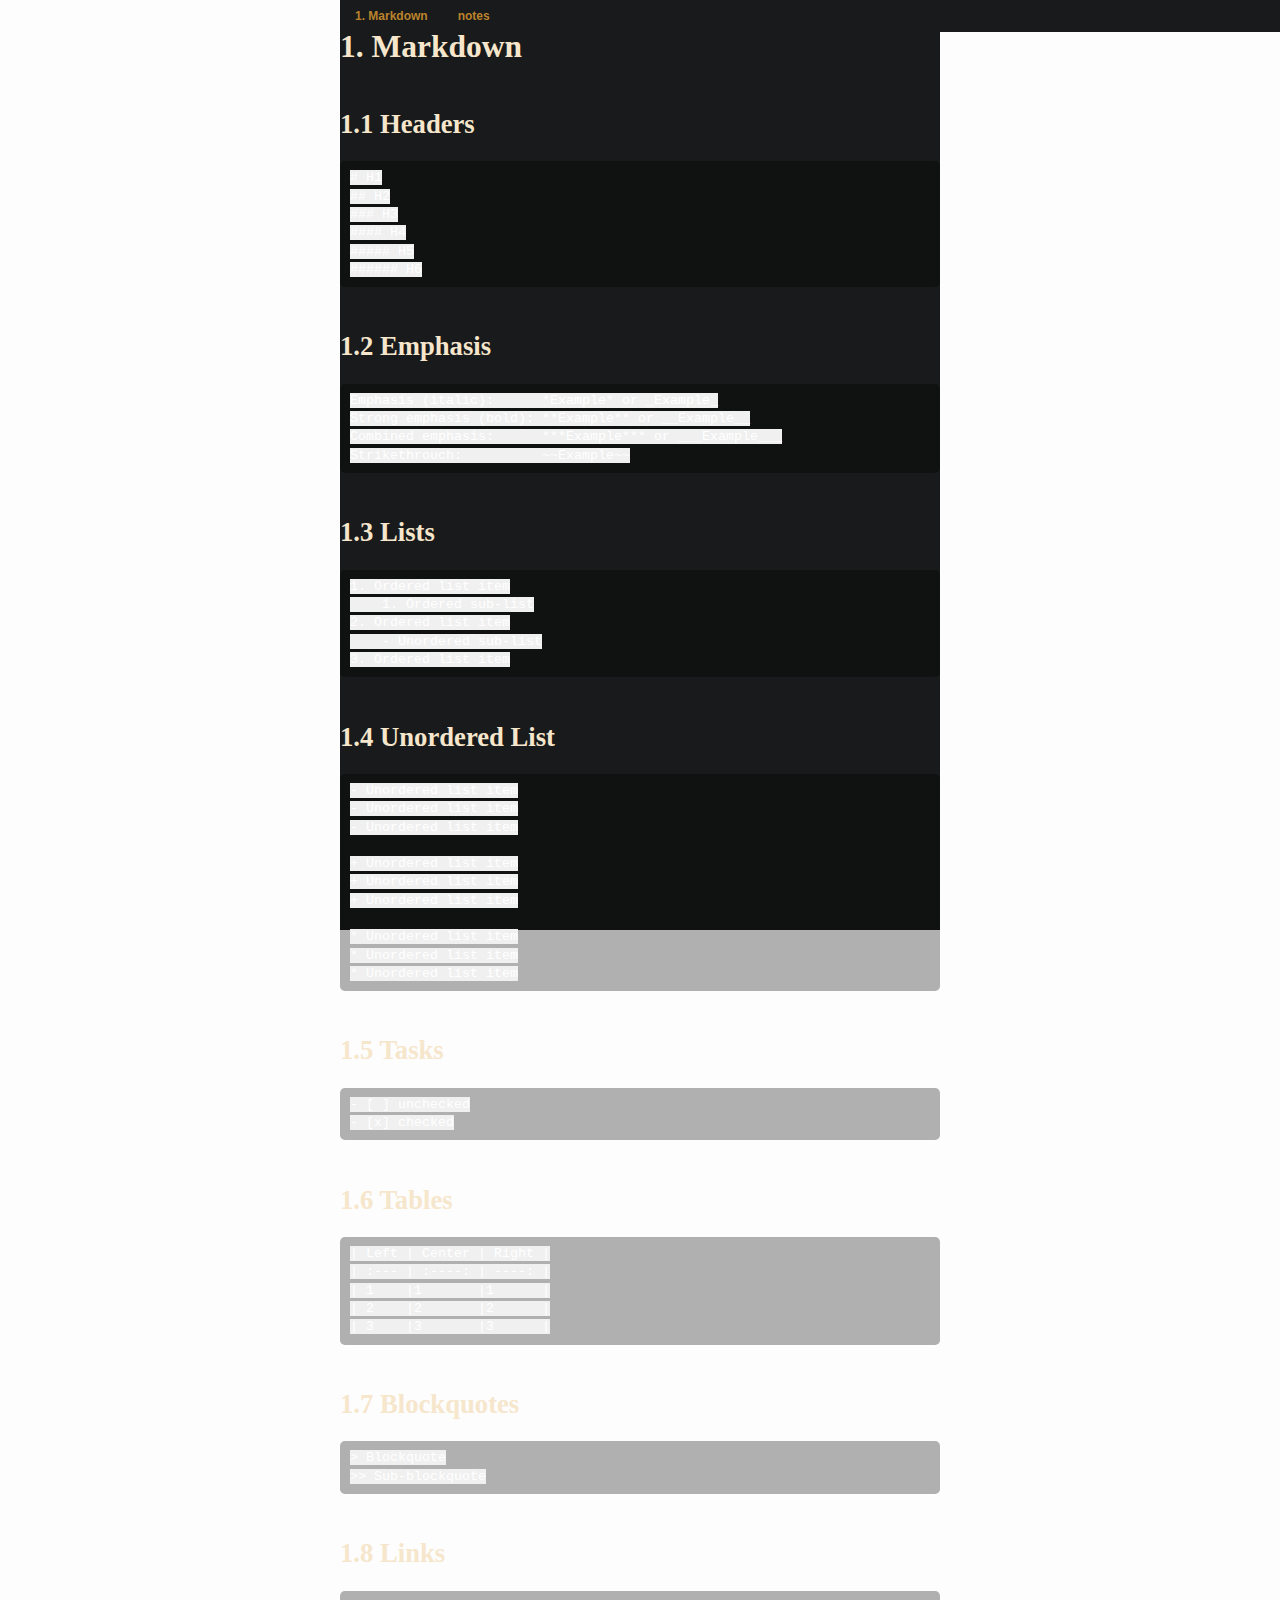
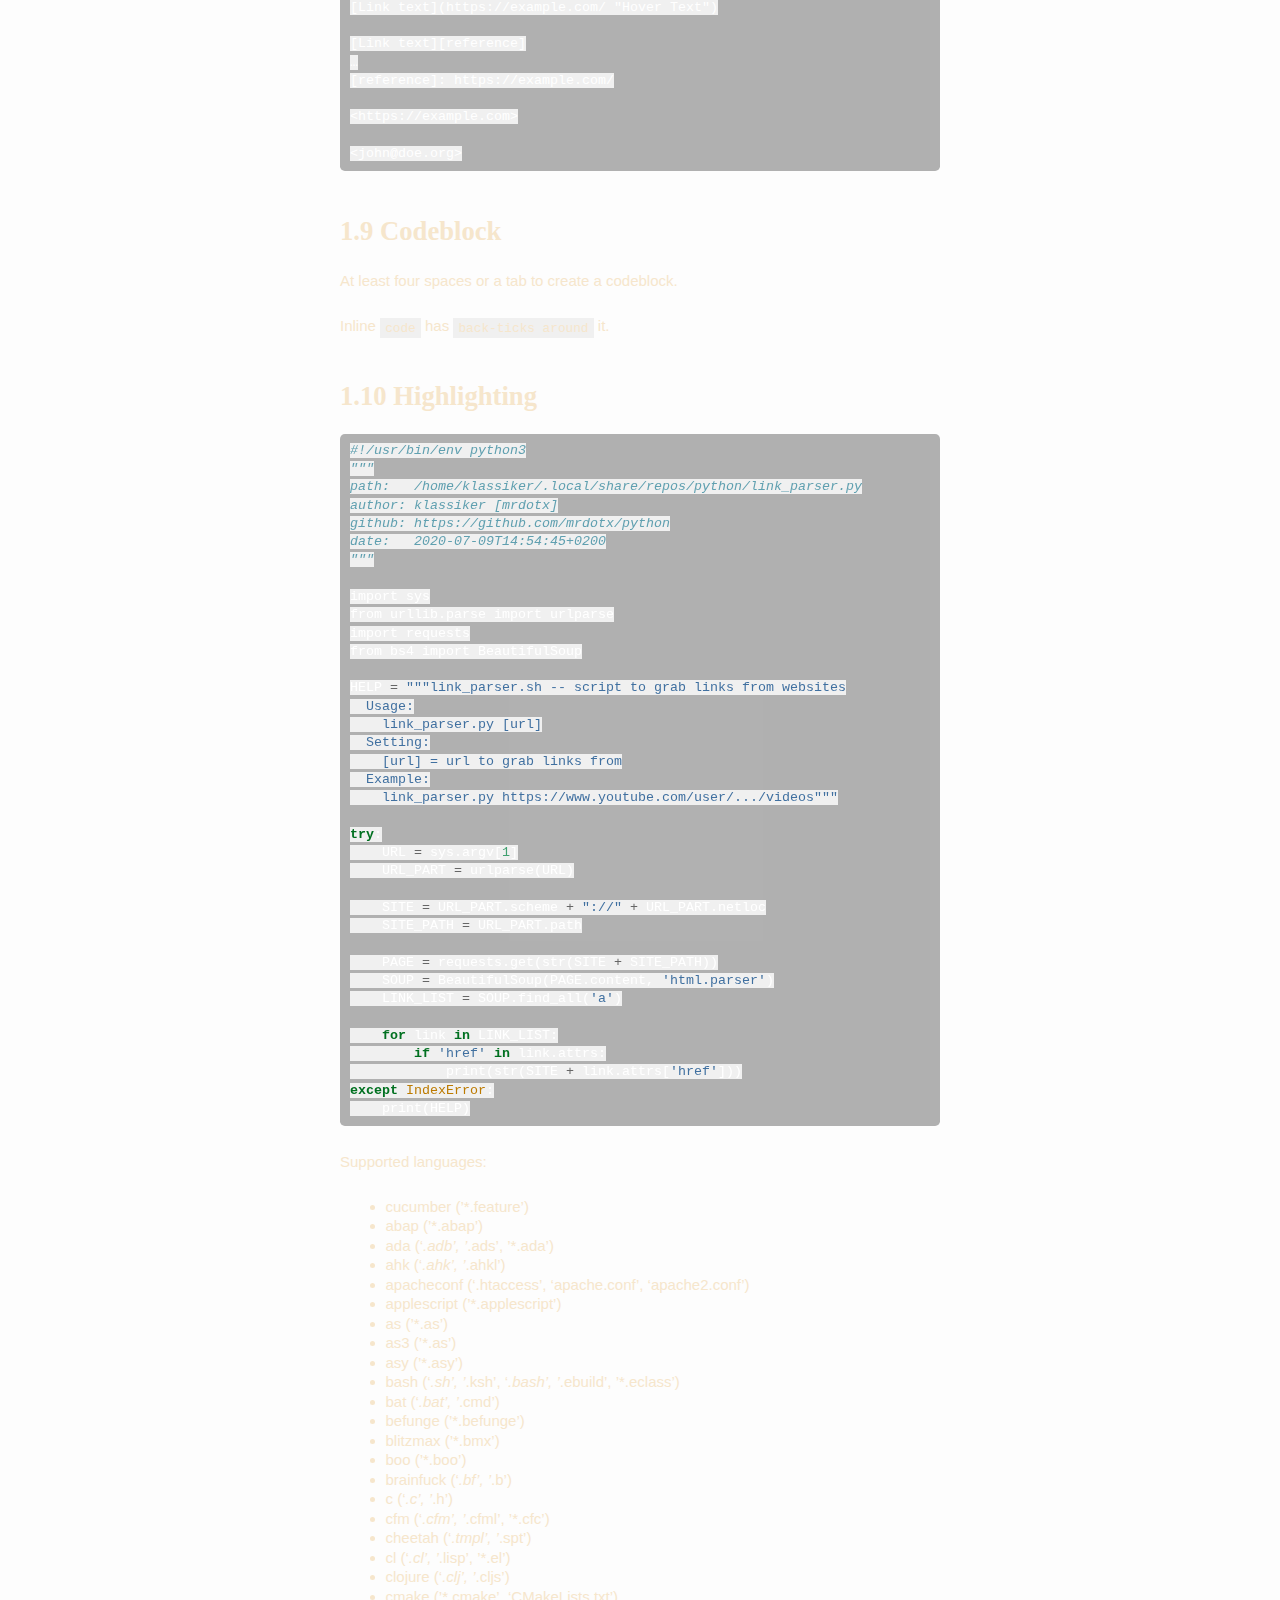
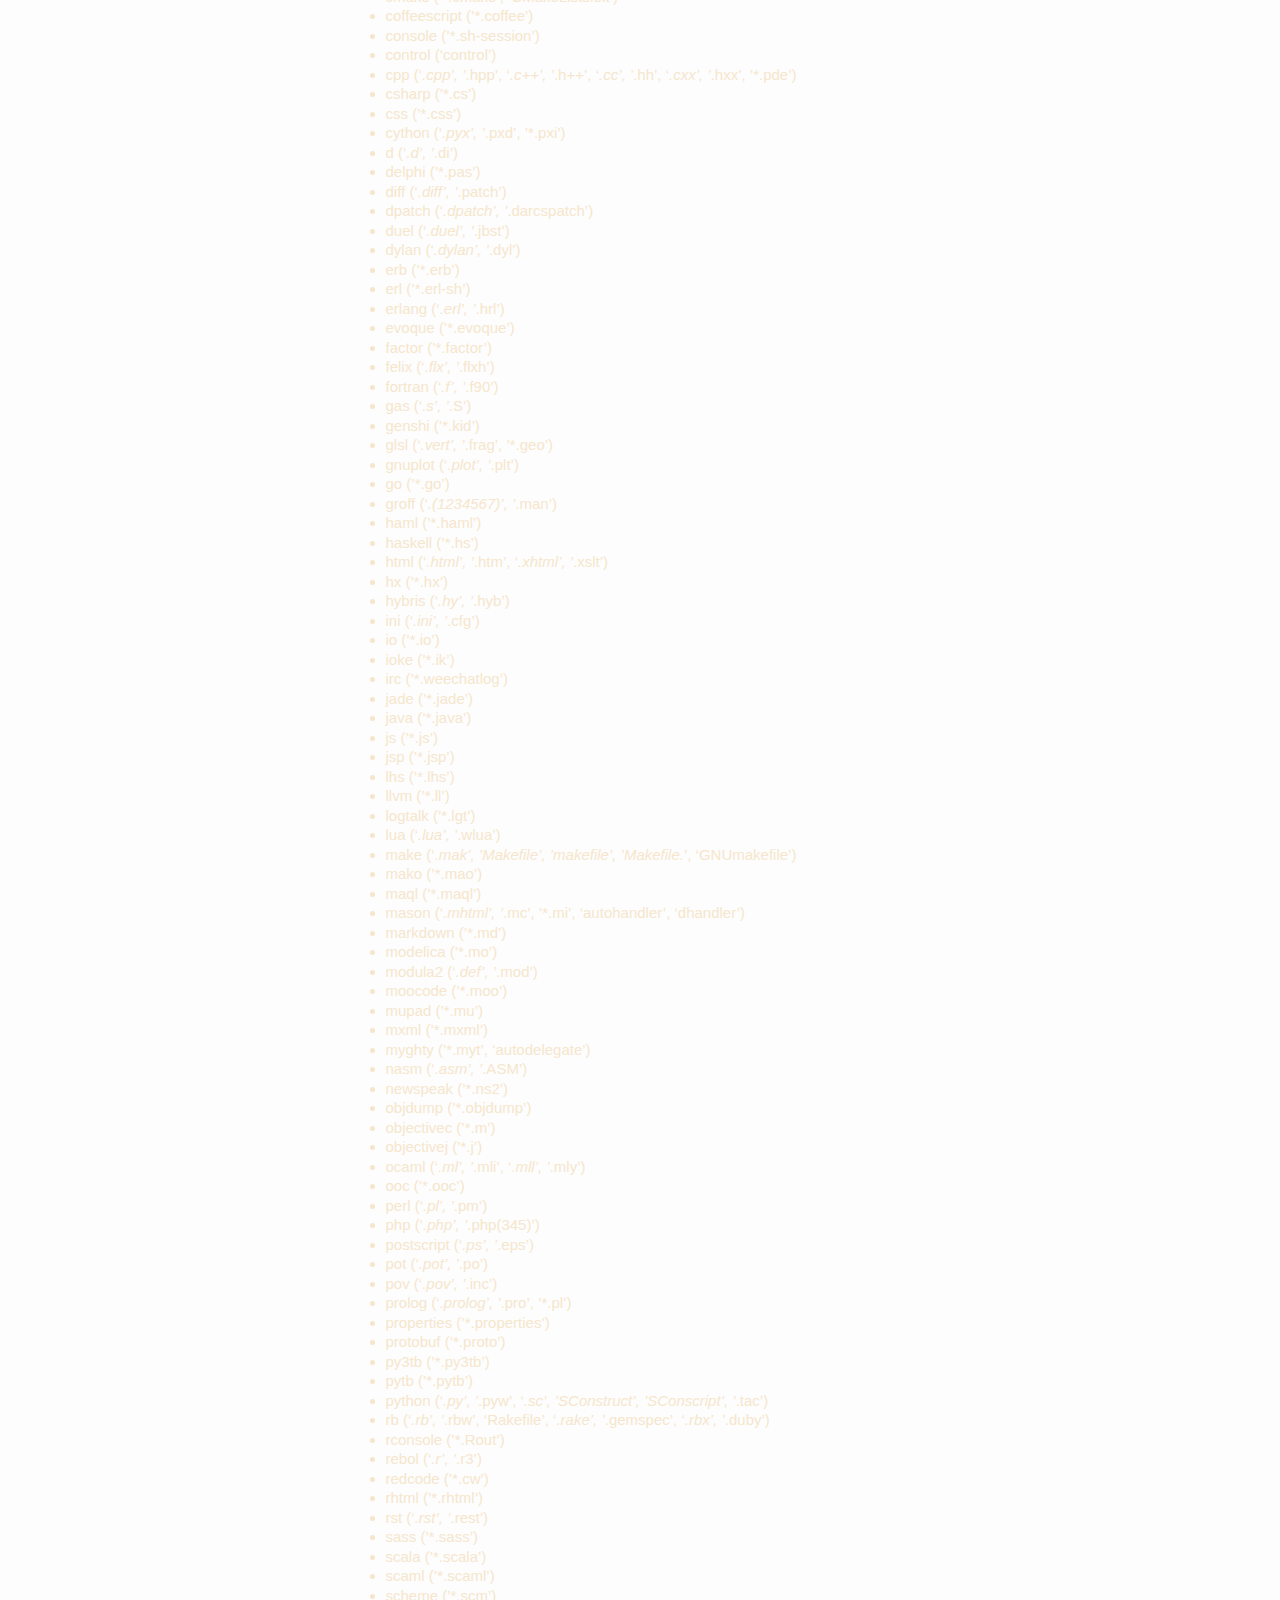
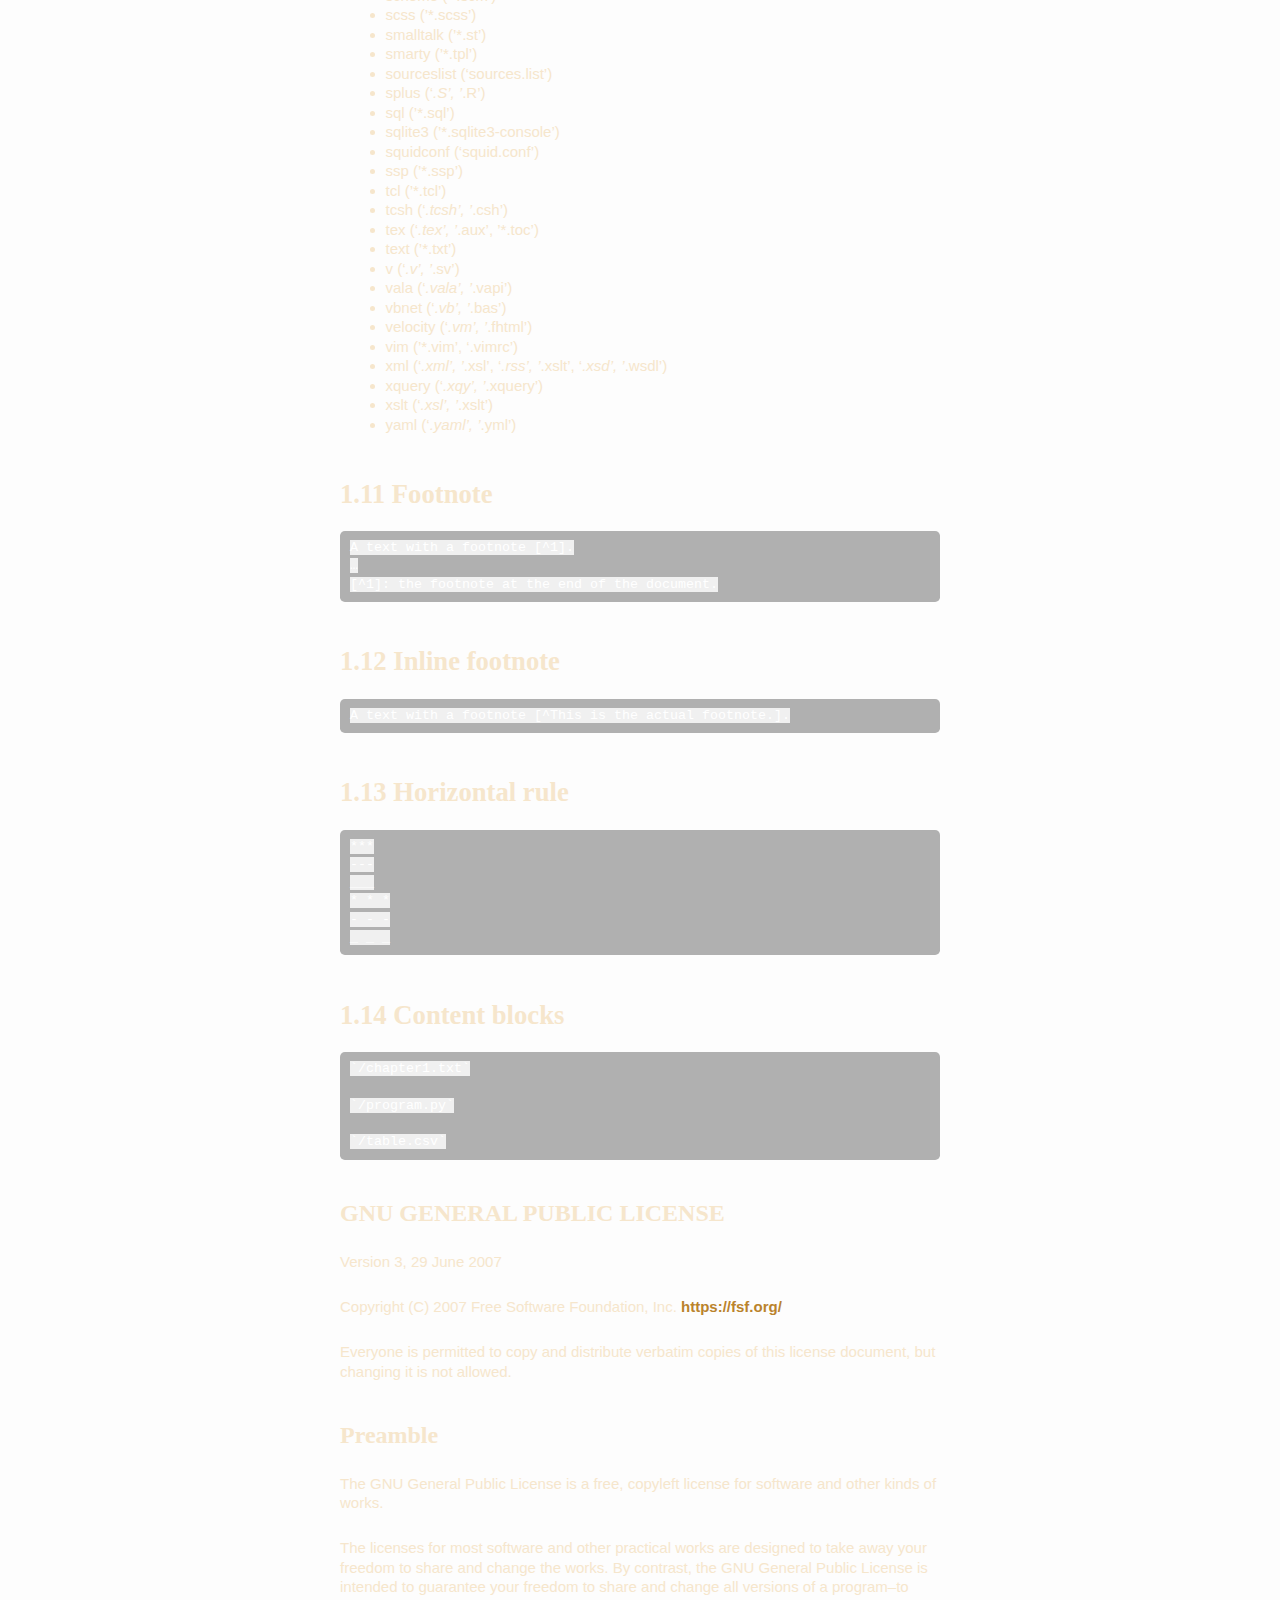
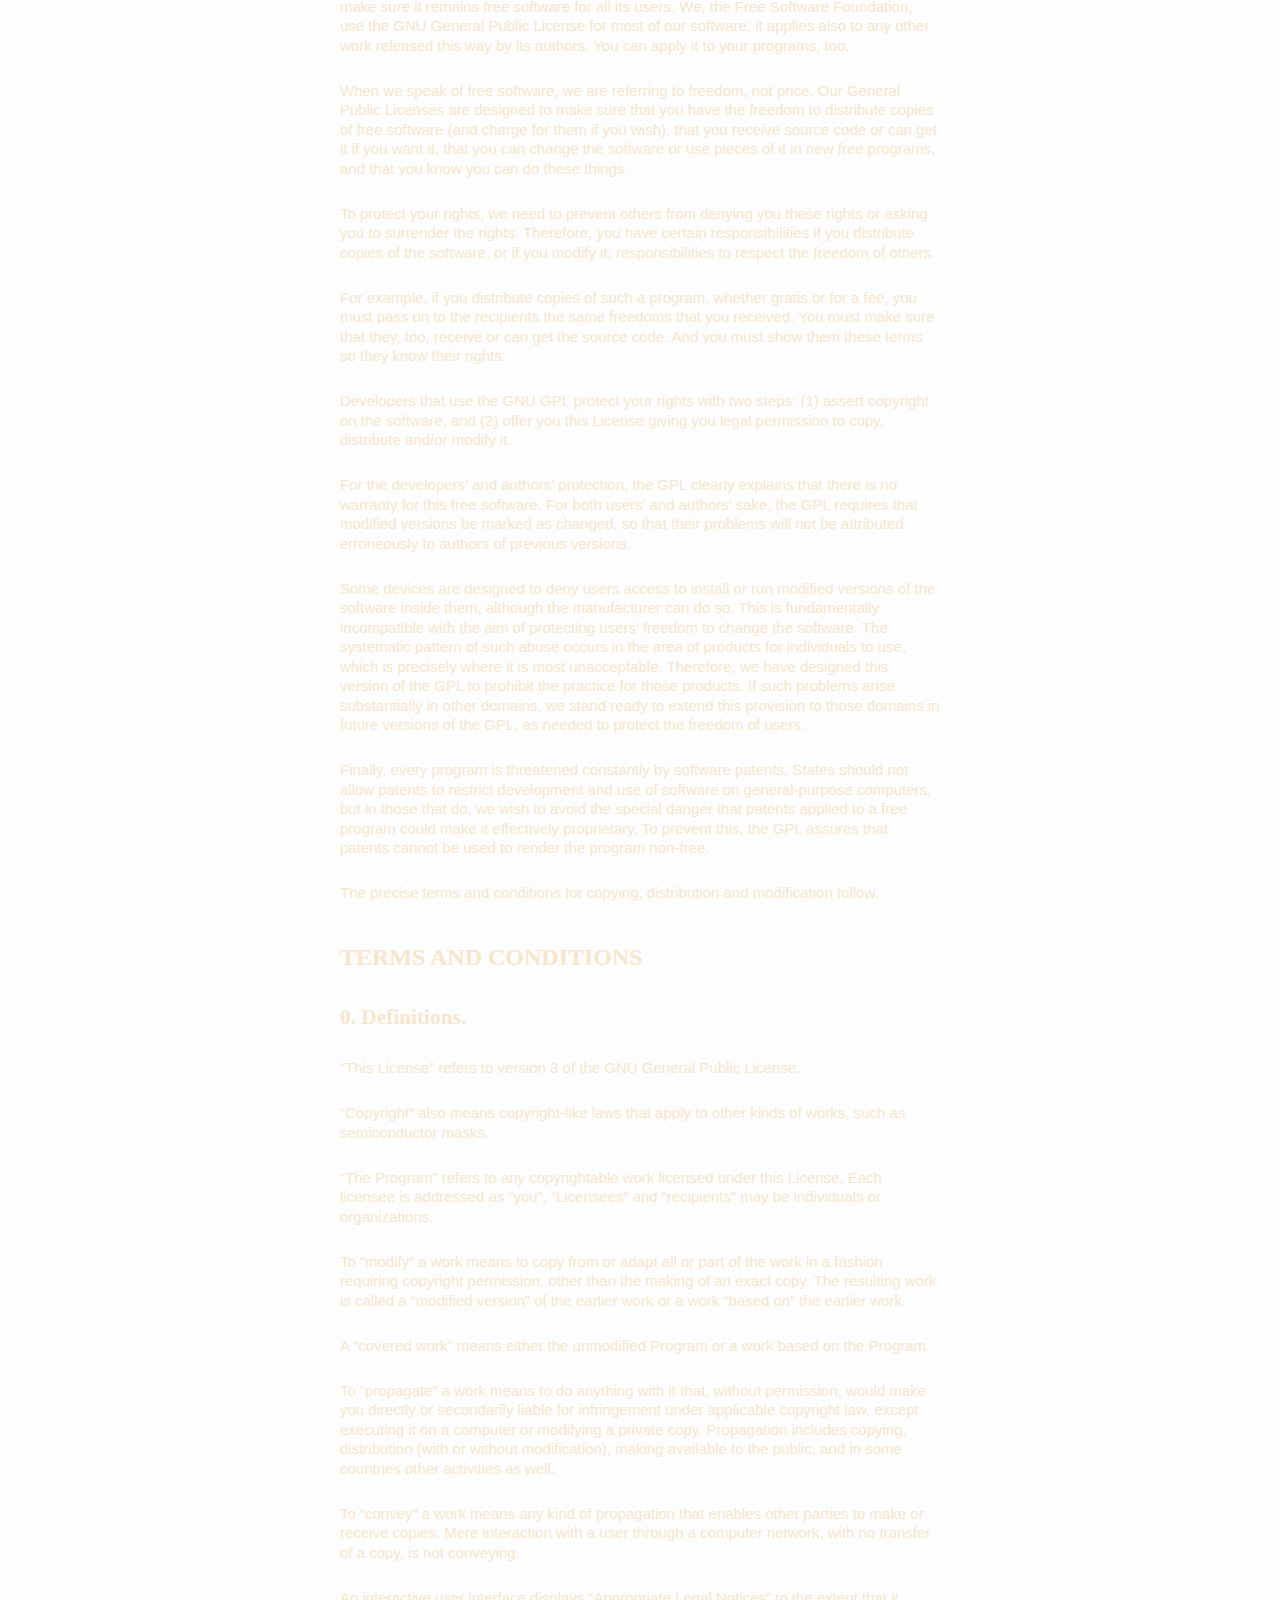
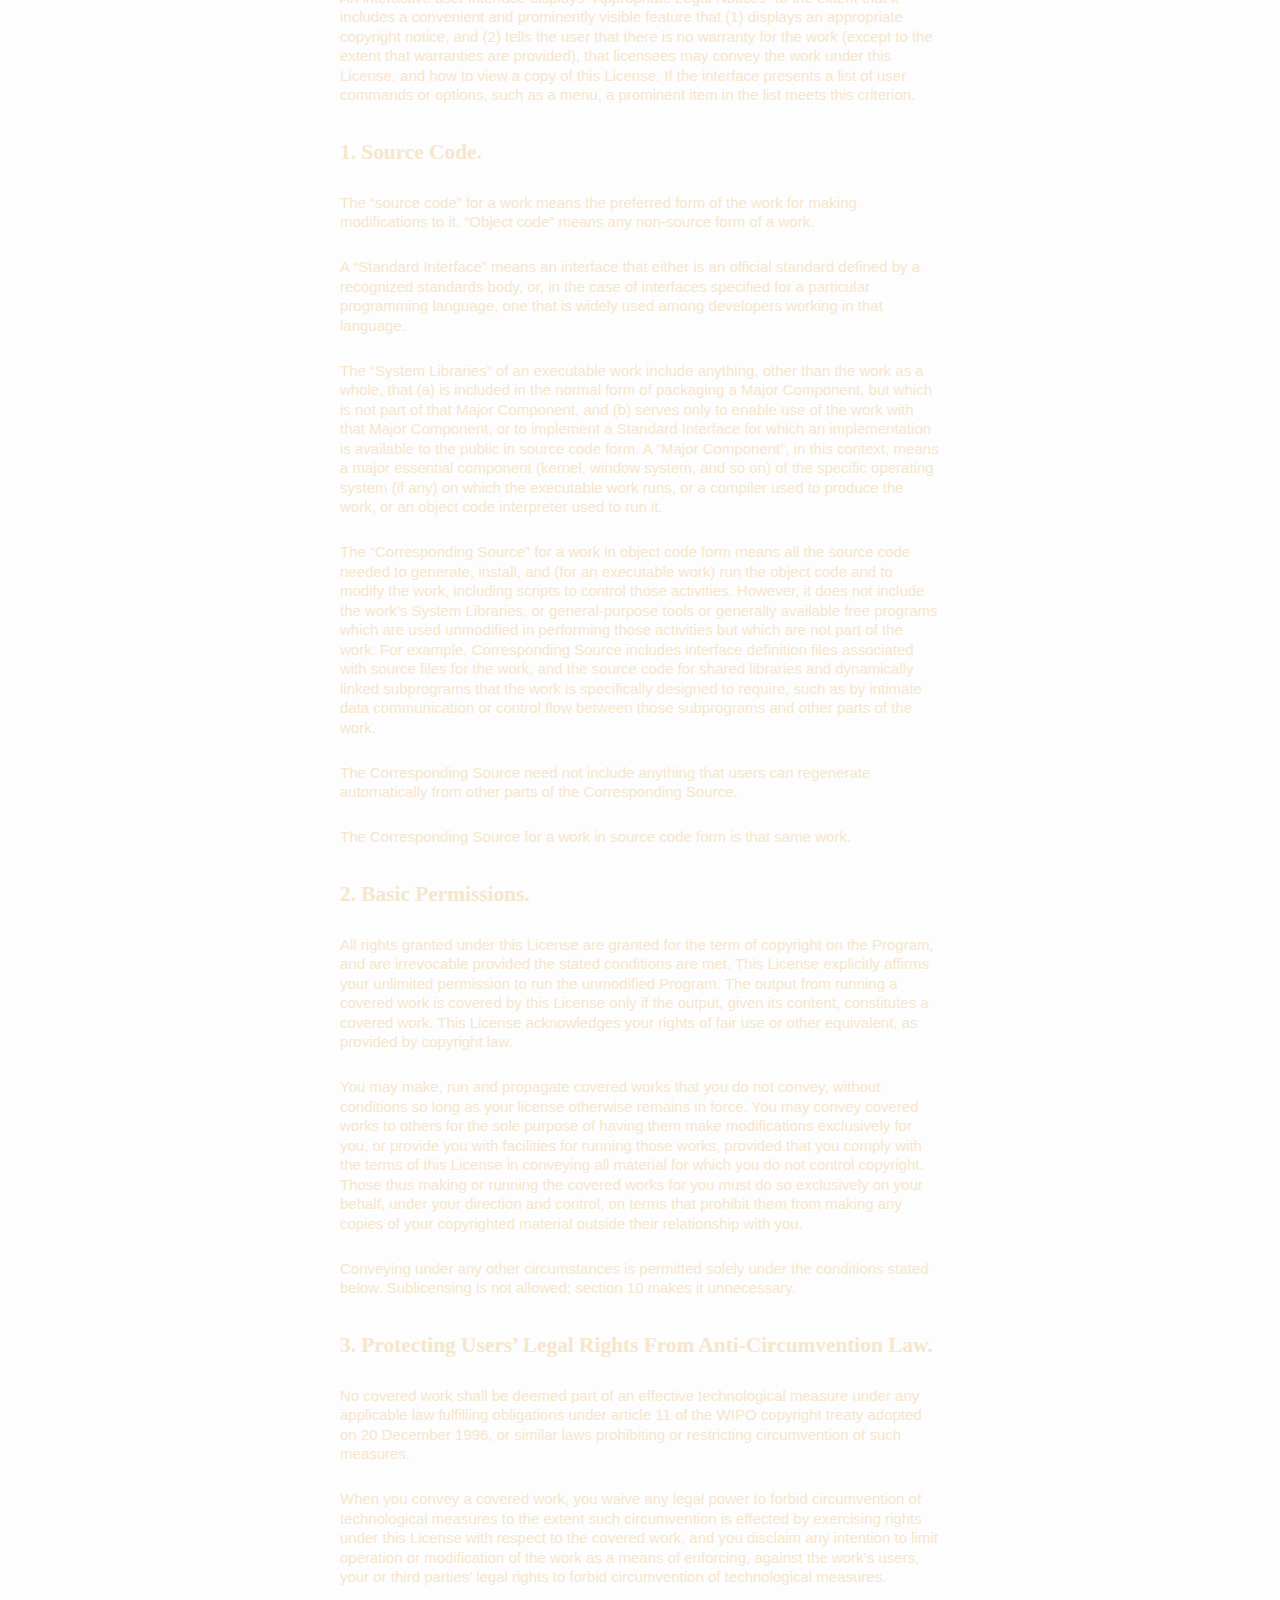
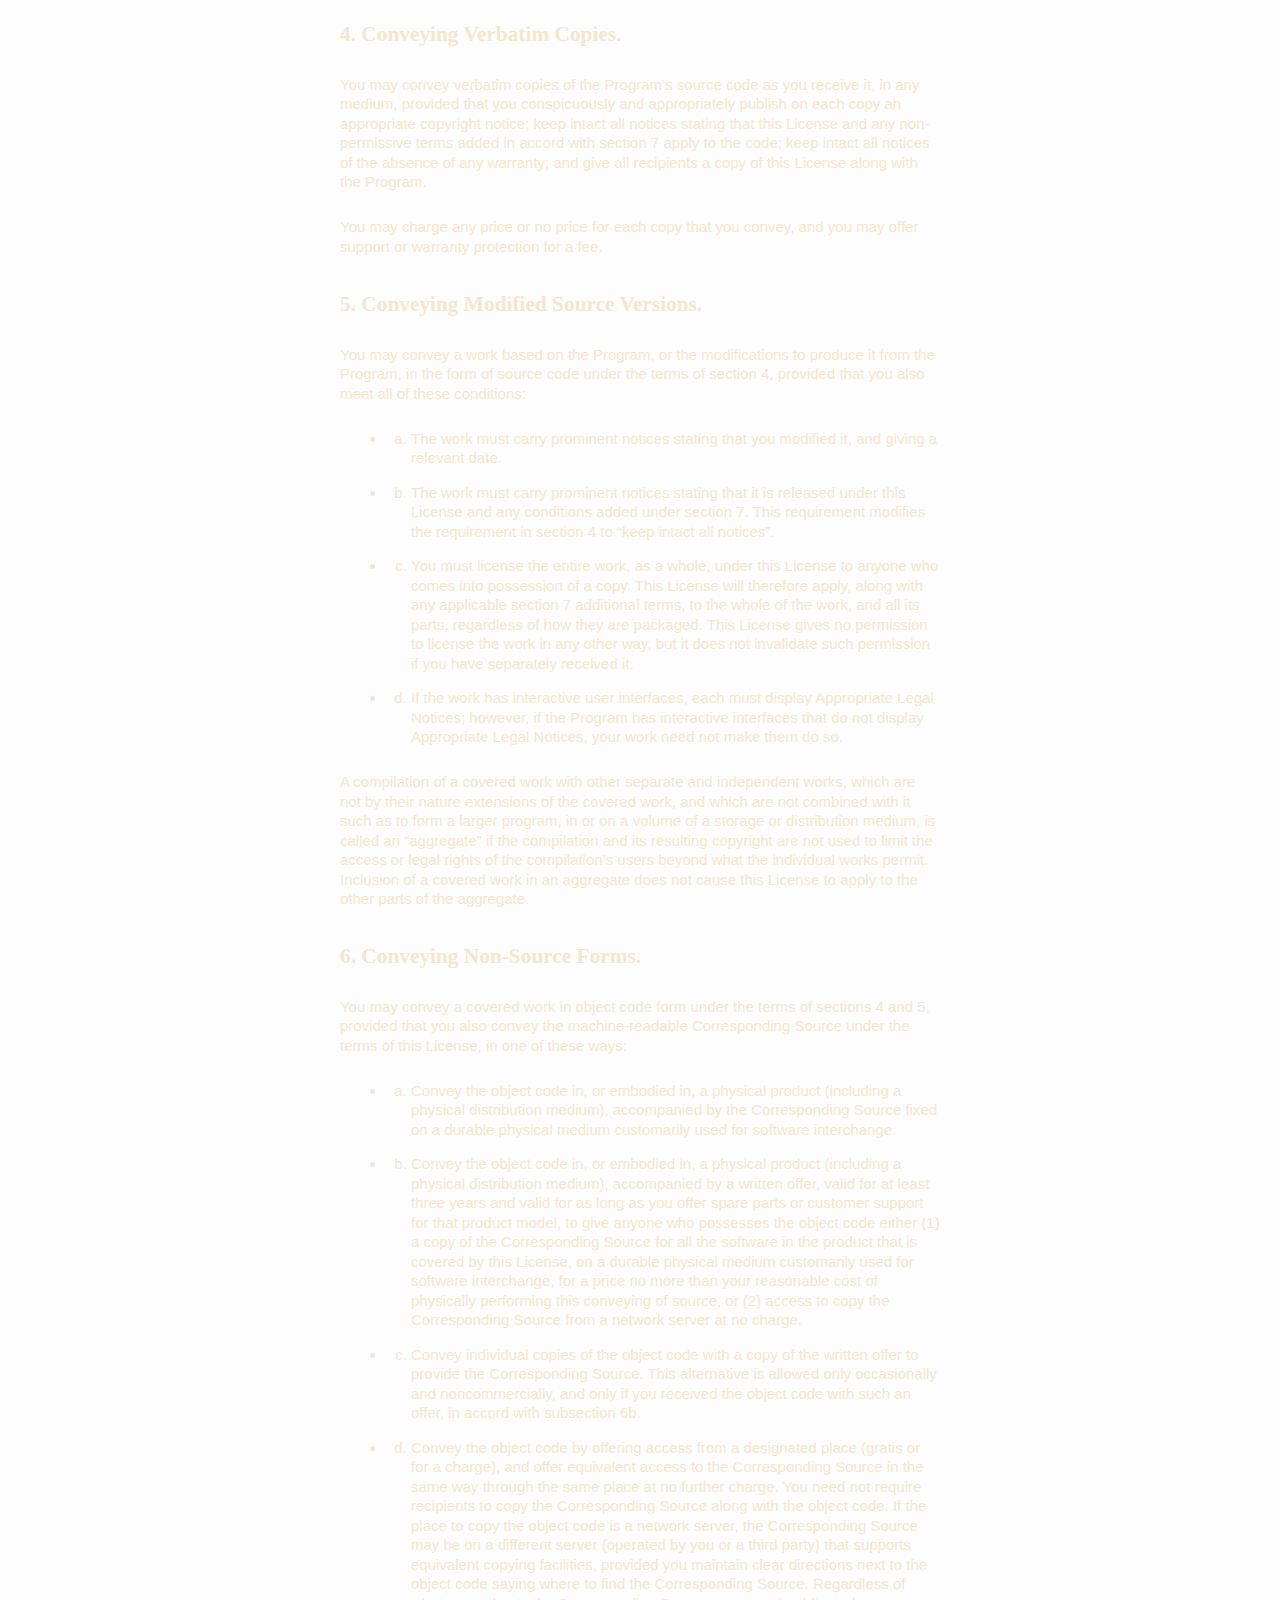
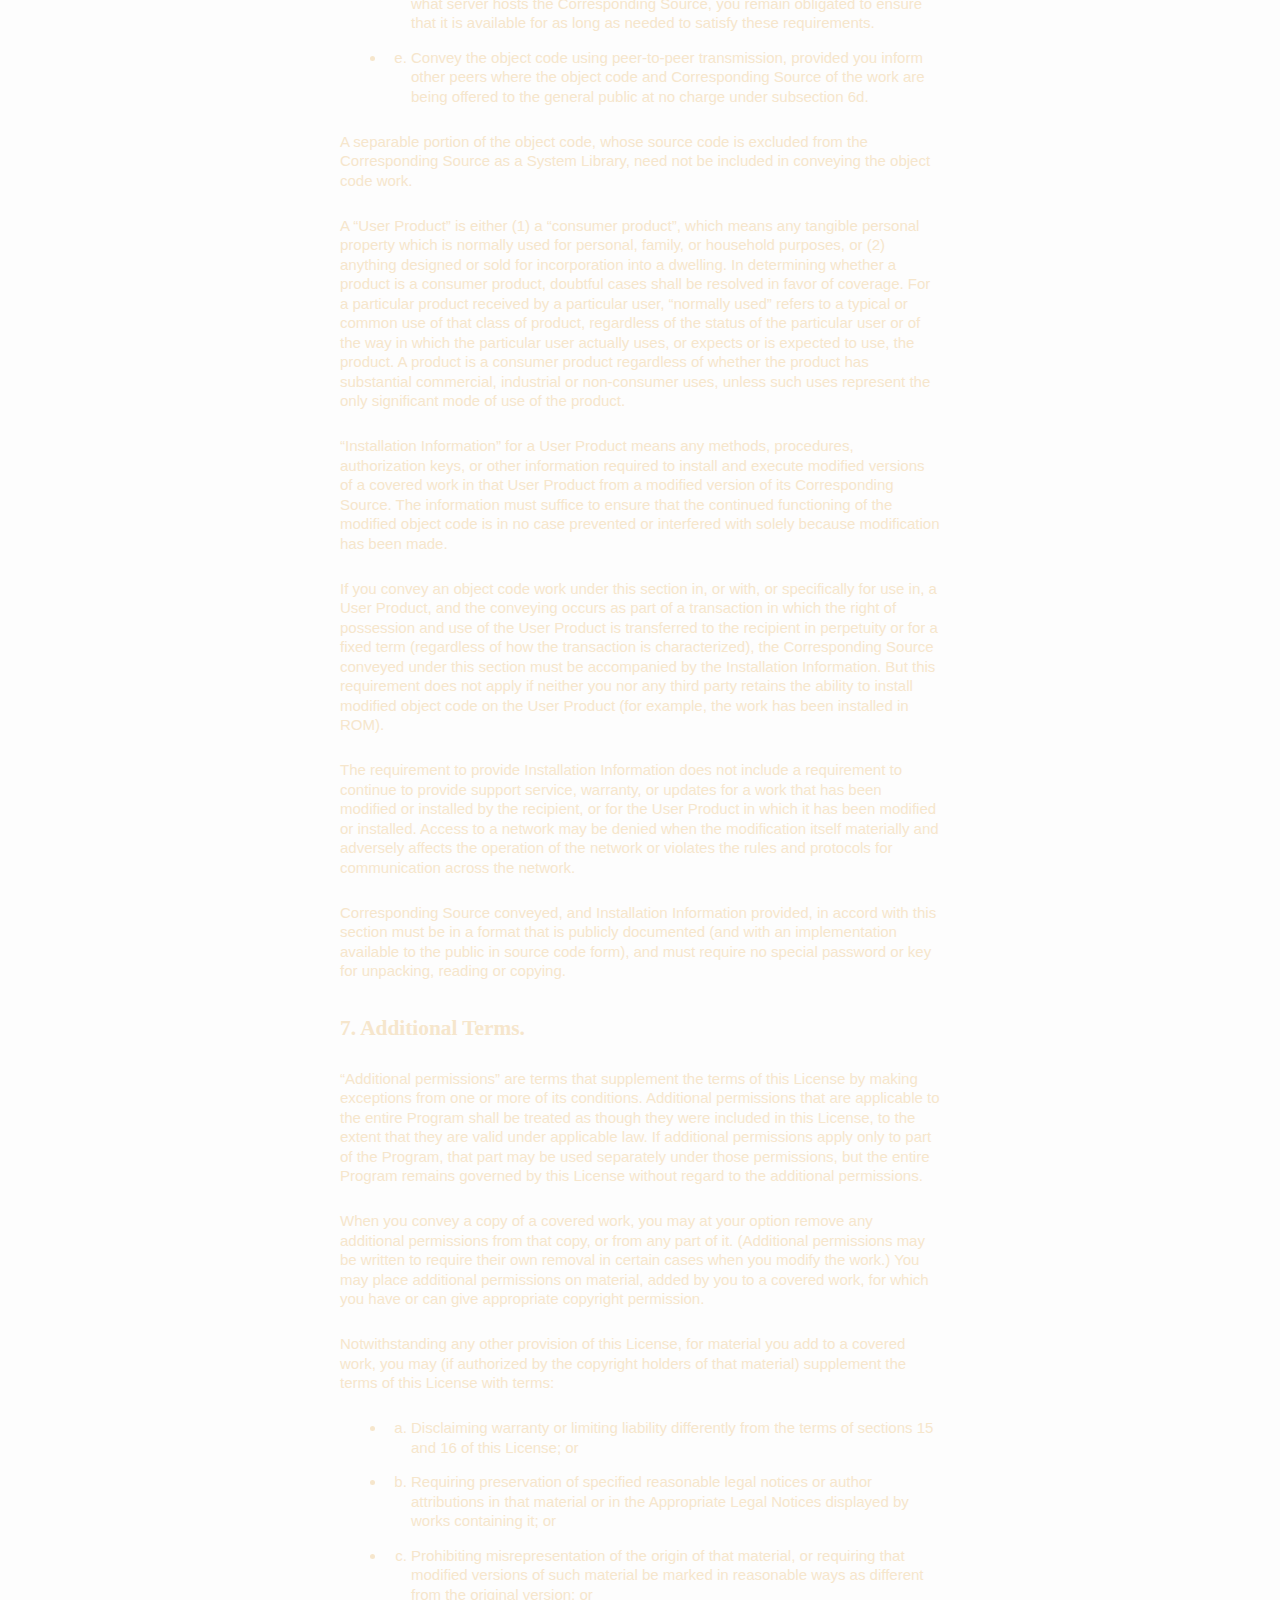
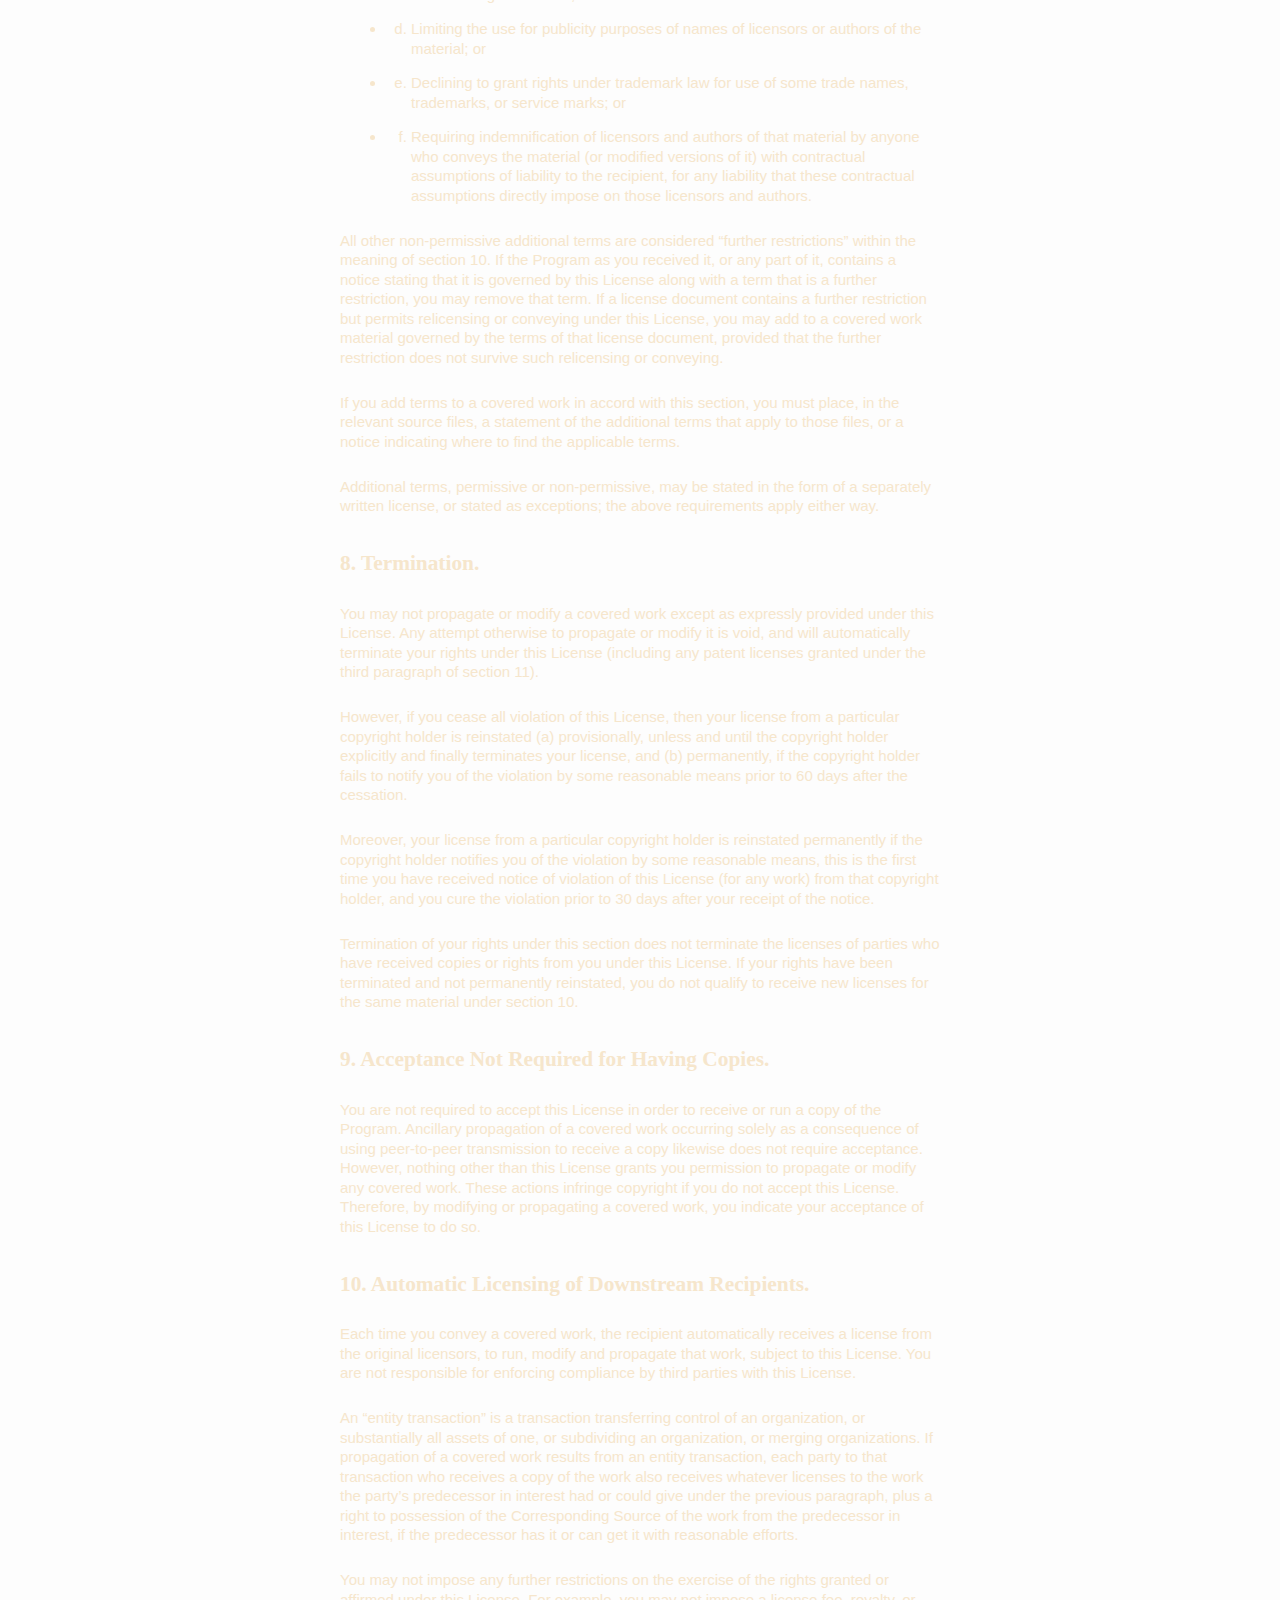
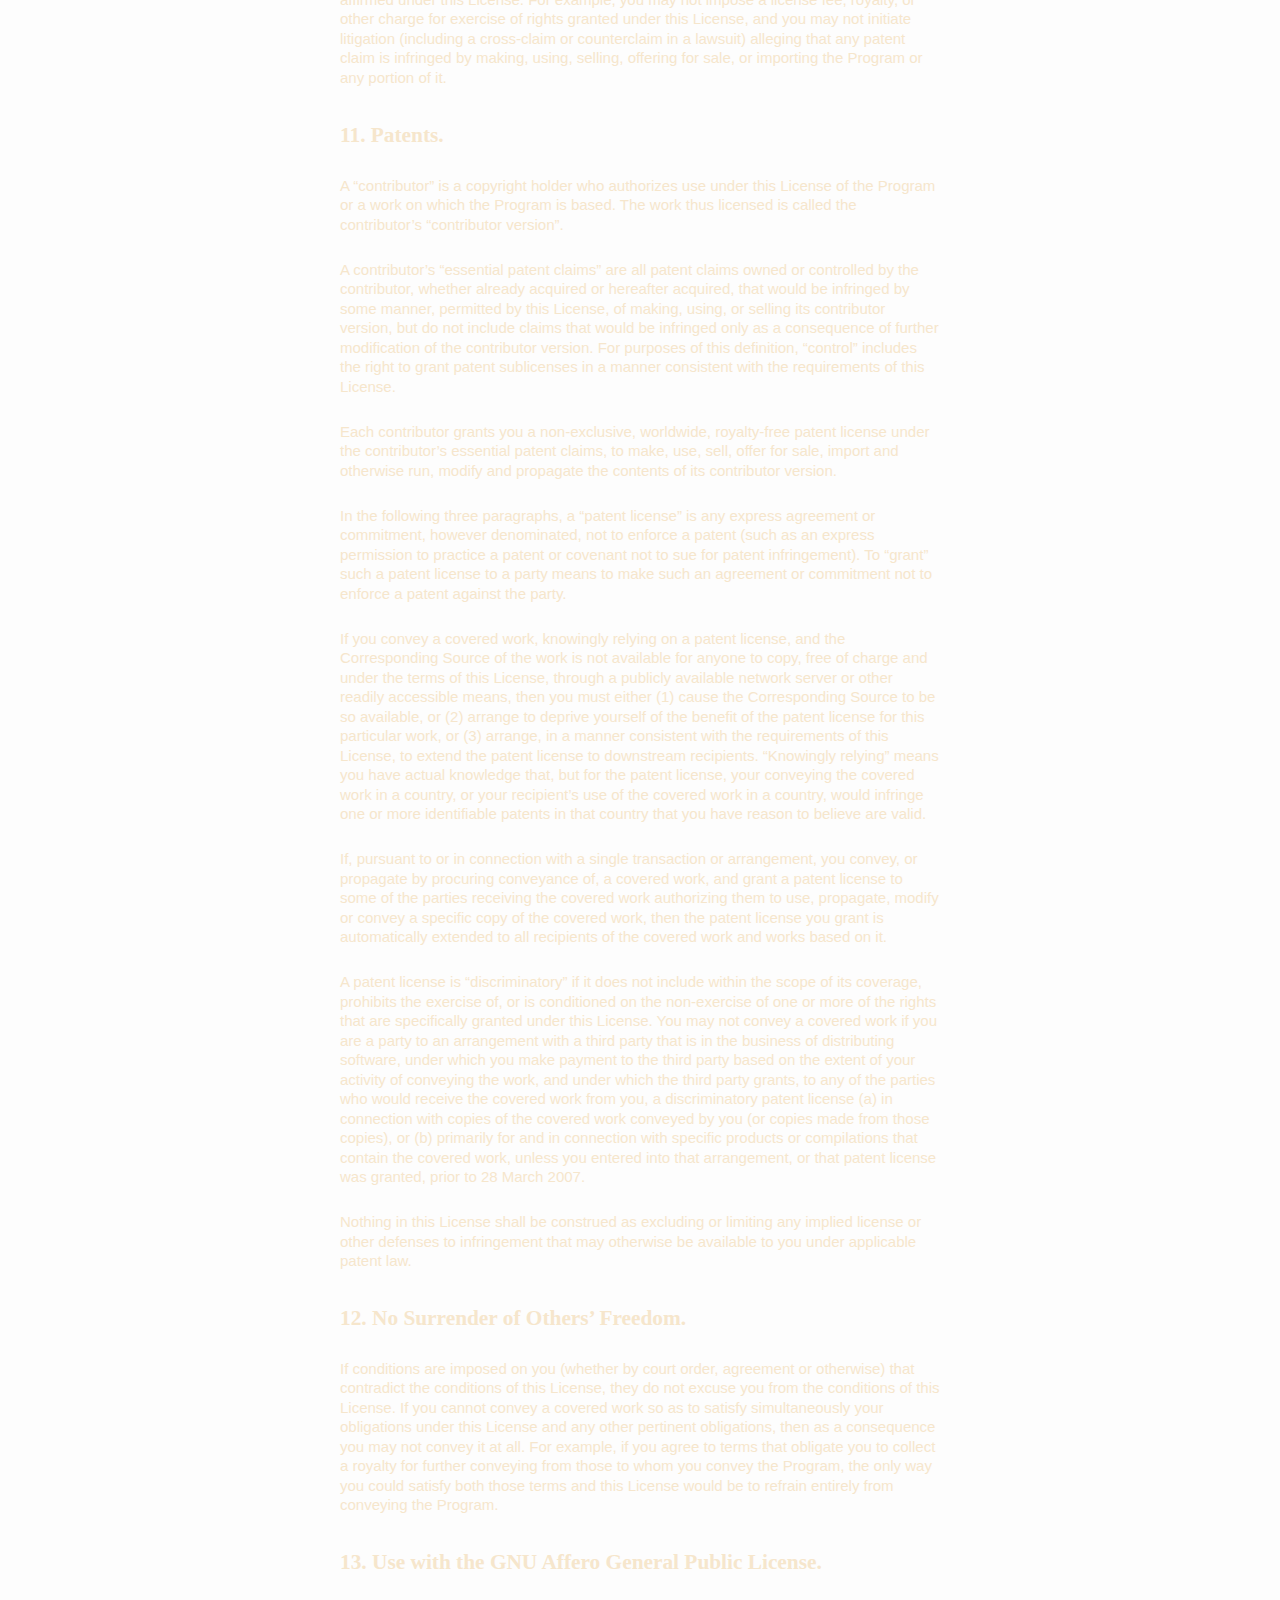
==== commit 3bc73dae: "file header maintenance" ====
--- a/index.html
+++ b/index.html
@@ -278,10 +278,10 @@
 <h2 id="highlighting">1.10 Highlighting</h2>
 <div class="sourceCode" id="cb9"><pre class="sourceCode python"><code class="sourceCode python"><span id="cb9-1"><a href="#cb9-1" aria-hidden="true" tabindex="-1"></a><span class="co">#!/usr/bin/env python3</span></span>
 <span id="cb9-2"><a href="#cb9-2" aria-hidden="true" tabindex="-1"></a><span class="co">&quot;&quot;&quot;</span></span>
-<span id="cb9-3"><a href="#cb9-3" aria-hidden="true" tabindex="-1"></a><span class="co">path:       /home/klassiker/.local/share/repos/python/link_parser.py</span></span>
-<span id="cb9-4"><a href="#cb9-4" aria-hidden="true" tabindex="-1"></a><span class="co">author:     klassiker [mrdotx]</span></span>
-<span id="cb9-5"><a href="#cb9-5" aria-hidden="true" tabindex="-1"></a><span class="co">github:     https://github.com/mrdotx/python</span></span>
-<span id="cb9-6"><a href="#cb9-6" aria-hidden="true" tabindex="-1"></a><span class="co">date:       2020-07-09T14:54:45+0200</span></span>
+<span id="cb9-3"><a href="#cb9-3" aria-hidden="true" tabindex="-1"></a><span class="co">path:   /home/klassiker/.local/share/repos/python/link_parser.py</span></span>
+<span id="cb9-4"><a href="#cb9-4" aria-hidden="true" tabindex="-1"></a><span class="co">author: klassiker [mrdotx]</span></span>
+<span id="cb9-5"><a href="#cb9-5" aria-hidden="true" tabindex="-1"></a><span class="co">github: https://github.com/mrdotx/python</span></span>
+<span id="cb9-6"><a href="#cb9-6" aria-hidden="true" tabindex="-1"></a><span class="co">date:   2020-07-09T14:54:45+0200</span></span>
 <span id="cb9-7"><a href="#cb9-7" aria-hidden="true" tabindex="-1"></a><span class="co">&quot;&quot;&quot;</span></span>
 <span id="cb9-8"><a href="#cb9-8" aria-hidden="true" tabindex="-1"></a></span>
 <span id="cb9-9"><a href="#cb9-9" aria-hidden="true" tabindex="-1"></a><span class="im">import</span> sys</span>
--- a/css/menu.css
+++ b/css/menu.css
@@ -1,8 +1,8 @@
 /*
-path:       ~/projects/notes/css/menu.css
-user:       klassiker [mrdotx]
-github:     https://github.com/notes
-date:       2020-01-22T11:14:18+0100
+path:   /home/klassiker/.local/share/repos/notes/css/menu.css
+author: klassiker [mrdotx]
+github: https://github.com/notes
+date:   2021-01-15T13:37:59+0100
 */
 
 #TOC {
--- a/css/style.css
+++ b/css/style.css
@@ -1,8 +1,8 @@
 /*
-path:       ~/projects/notes/css/style.css
-user:       klassiker [mrdotx]
-github:     https://github.com/notes
-date:       2020-01-22T11:14:41+0100
+path:   /home/klassiker/.local/share/repos/notes/css/style.css
+author: klassiker [mrdotx]
+github: https://github.com/notes
+date:   2021-01-15T13:38:05+0100
 */
 
 img {
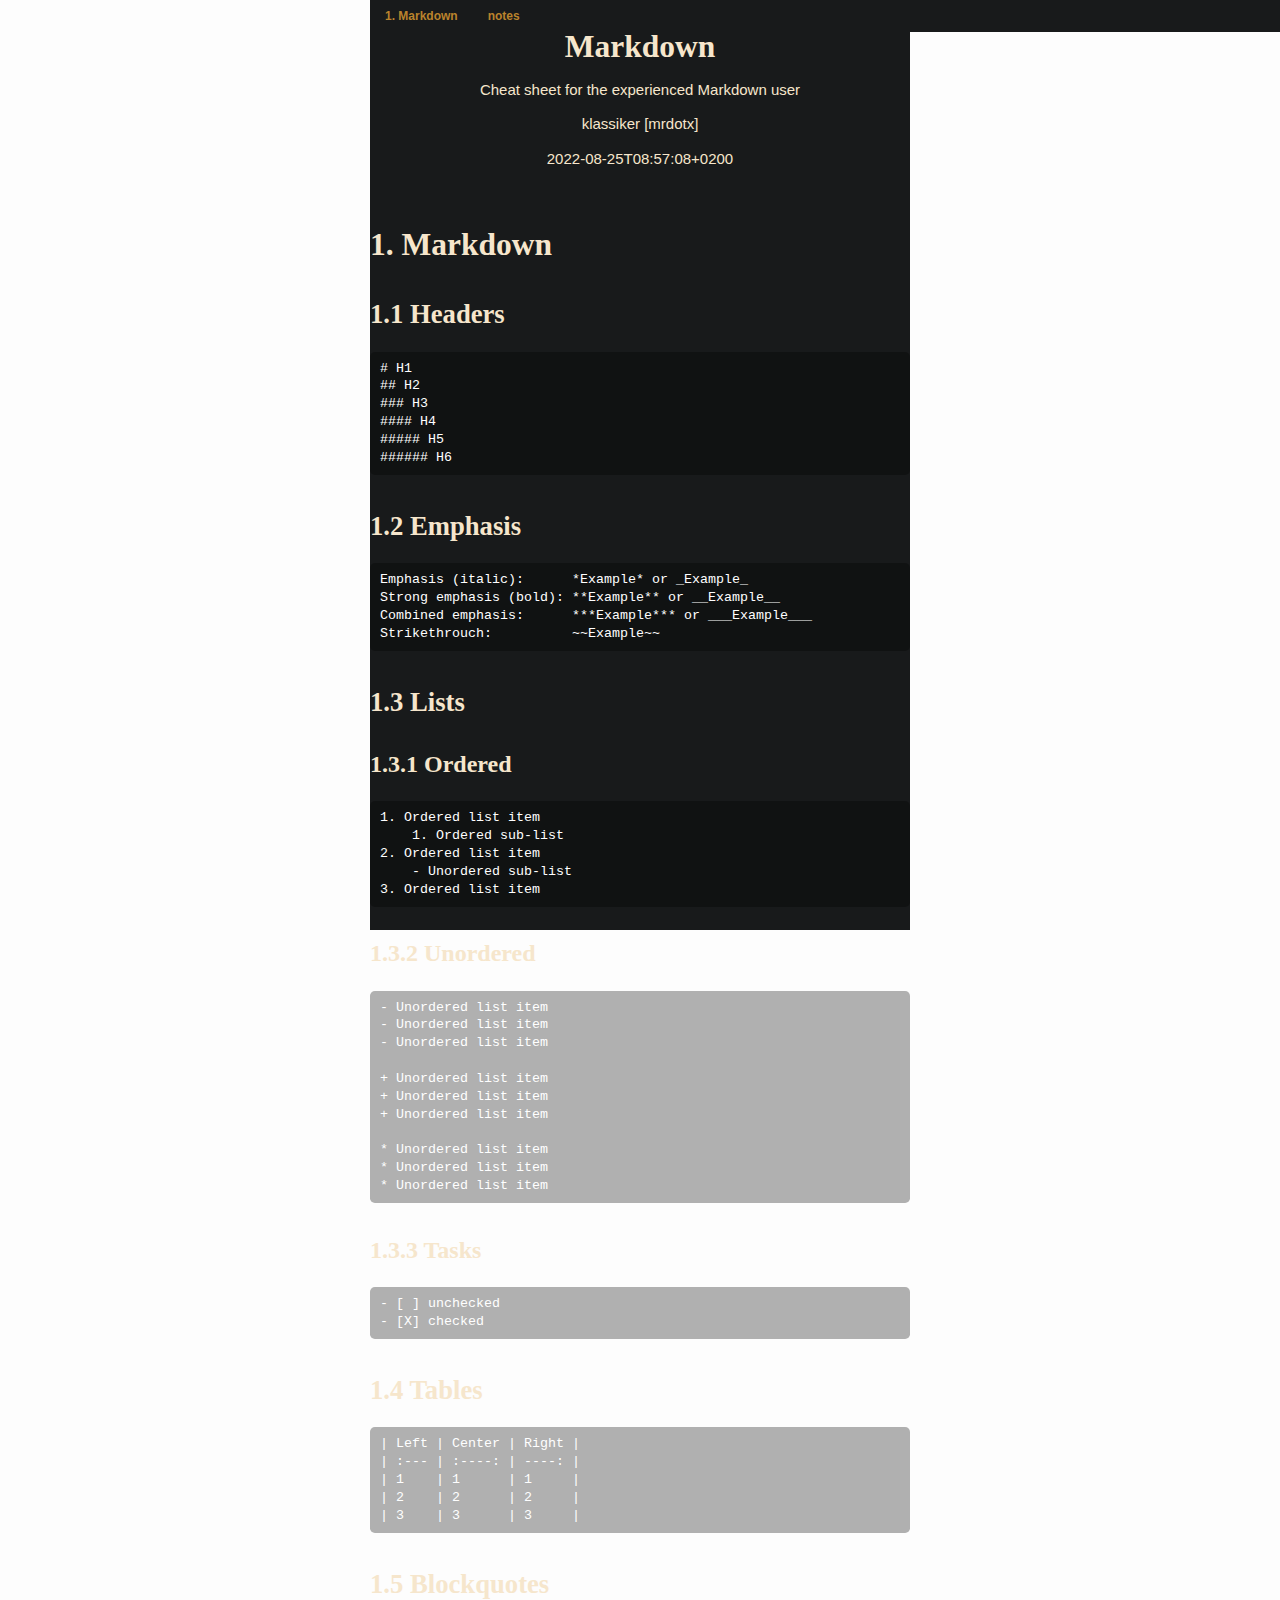
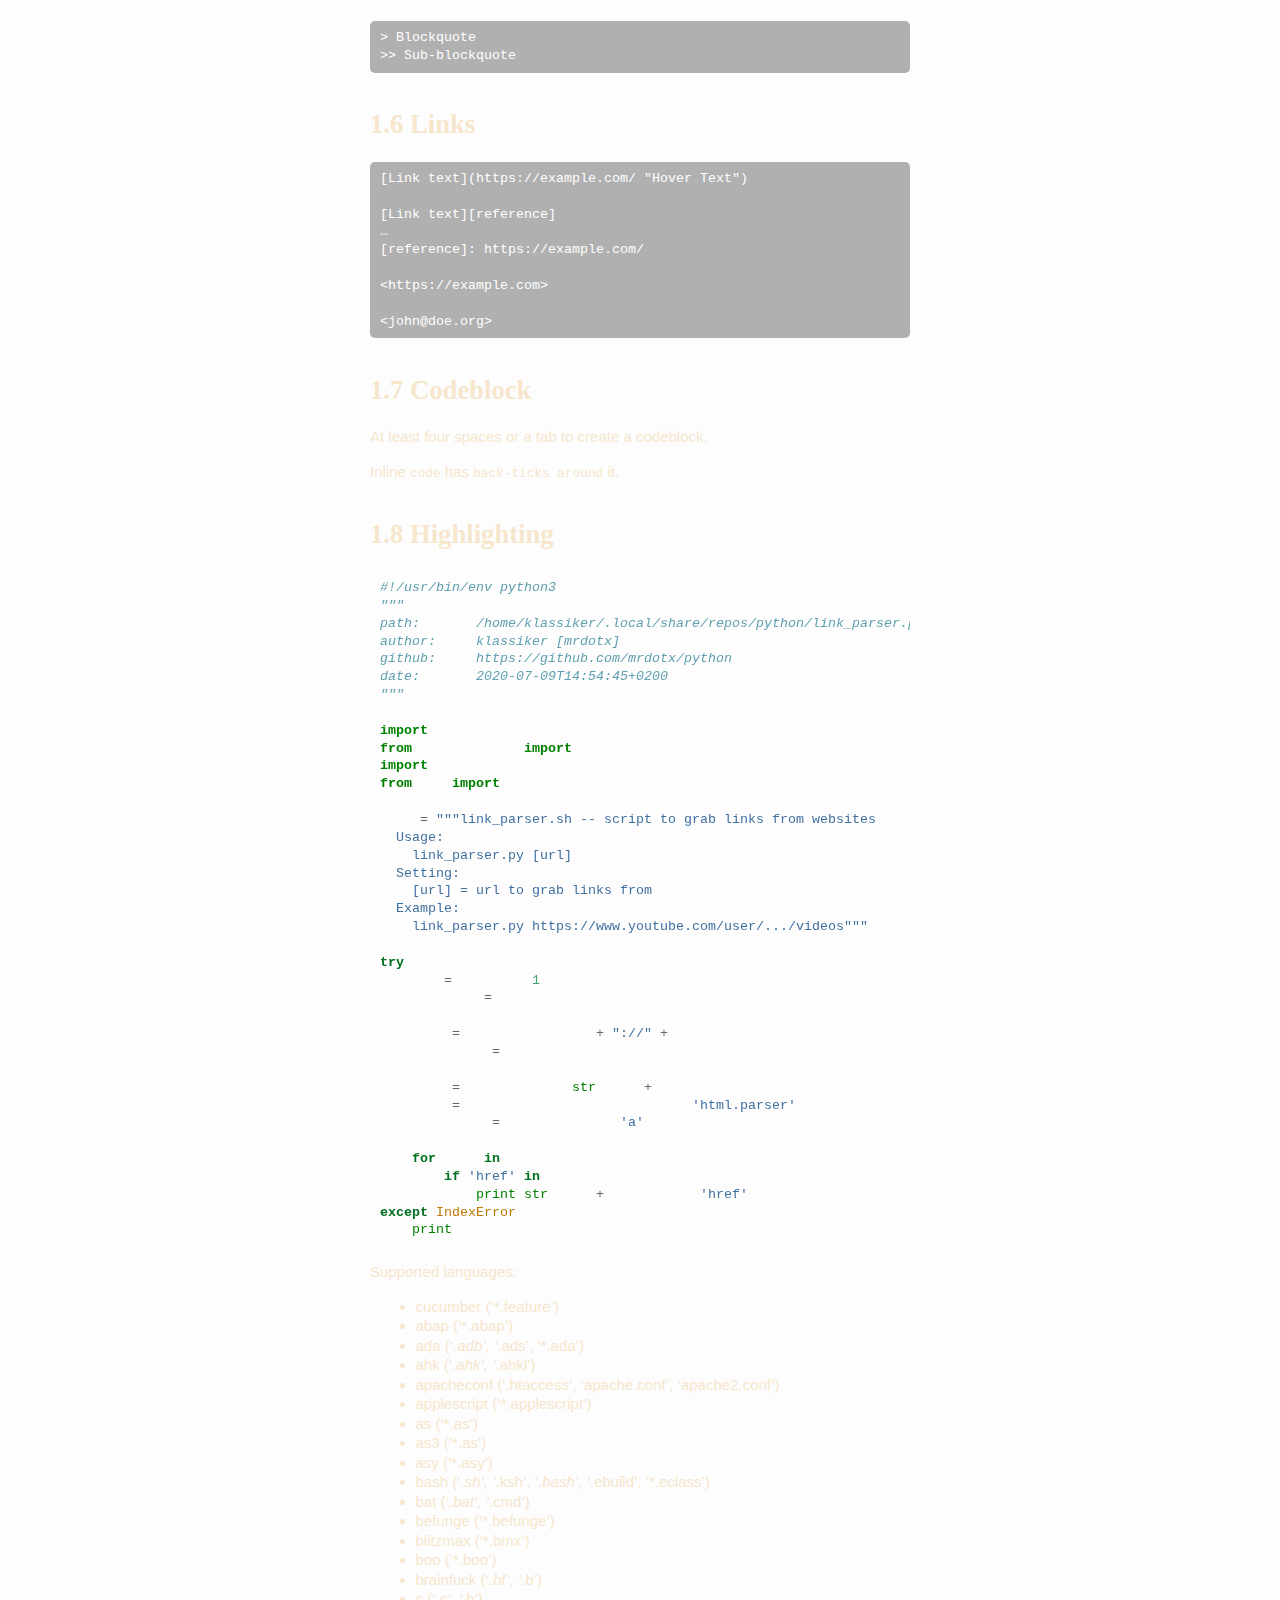
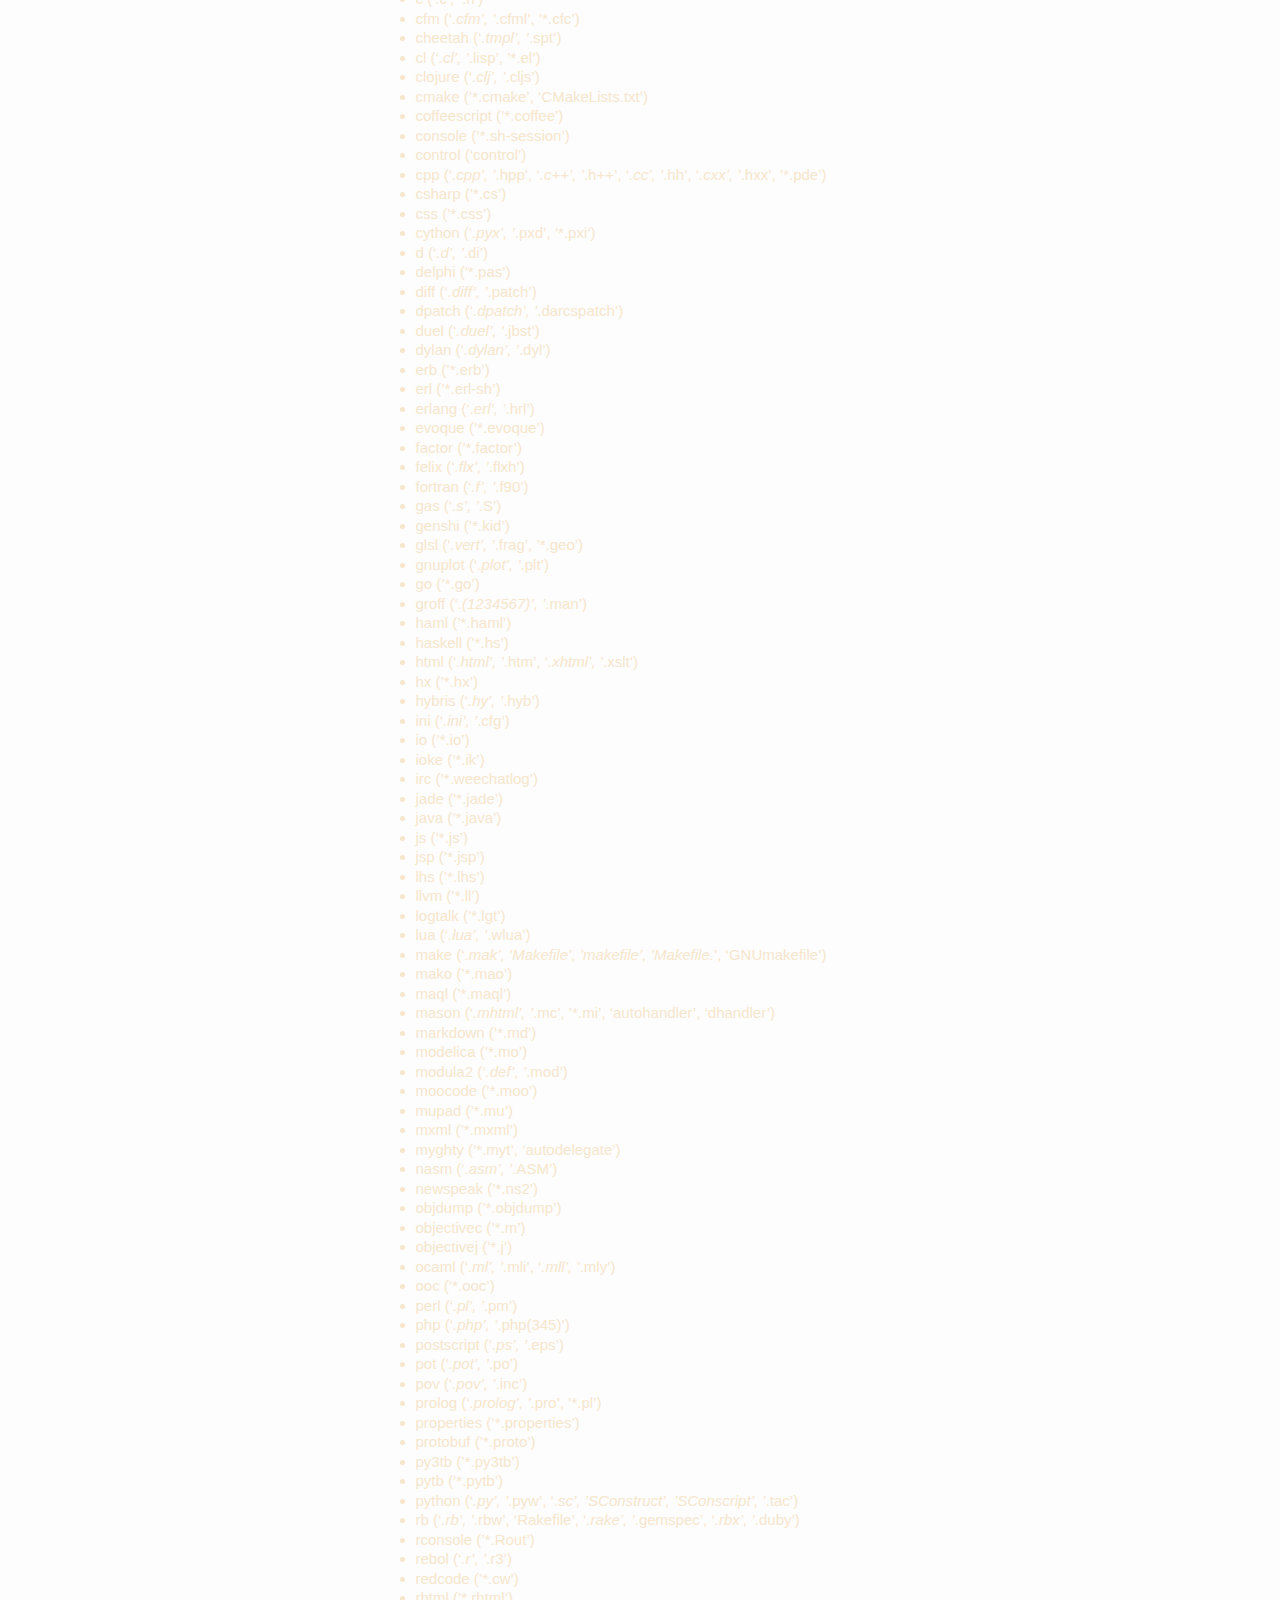
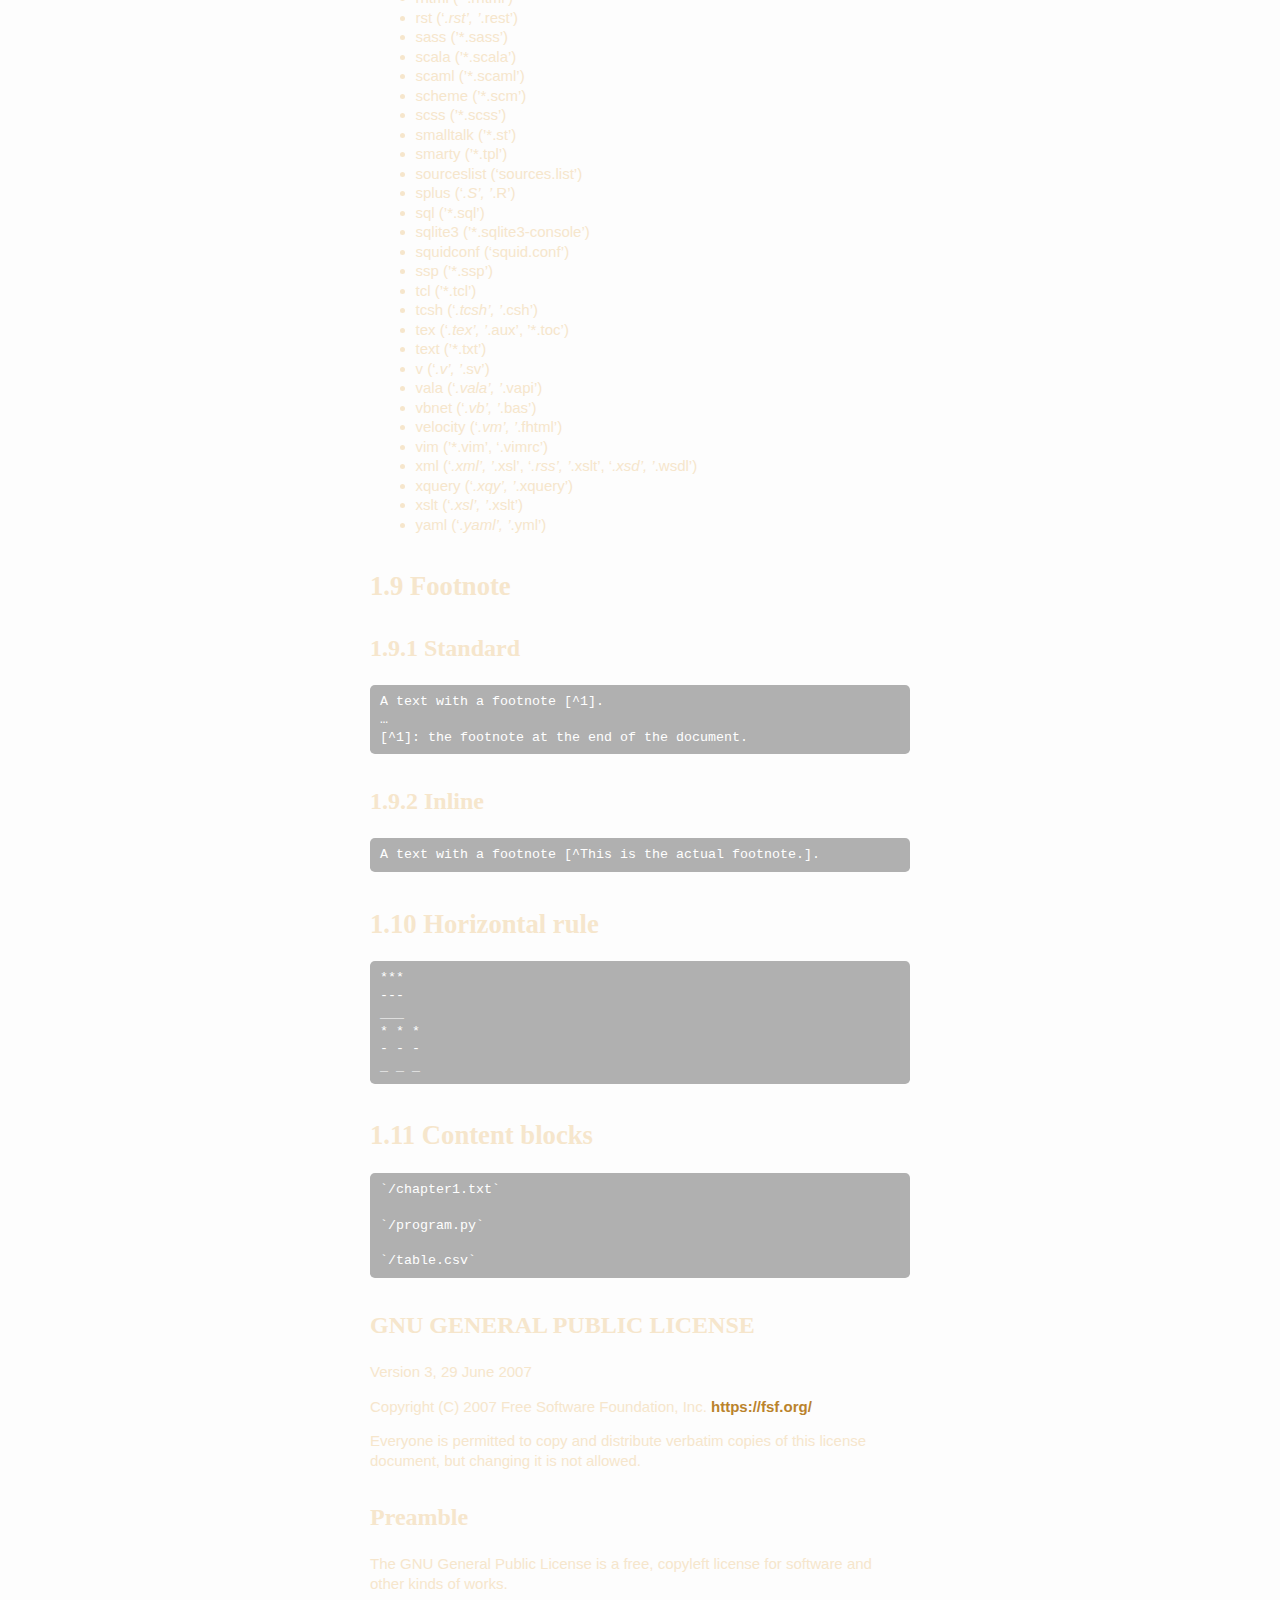
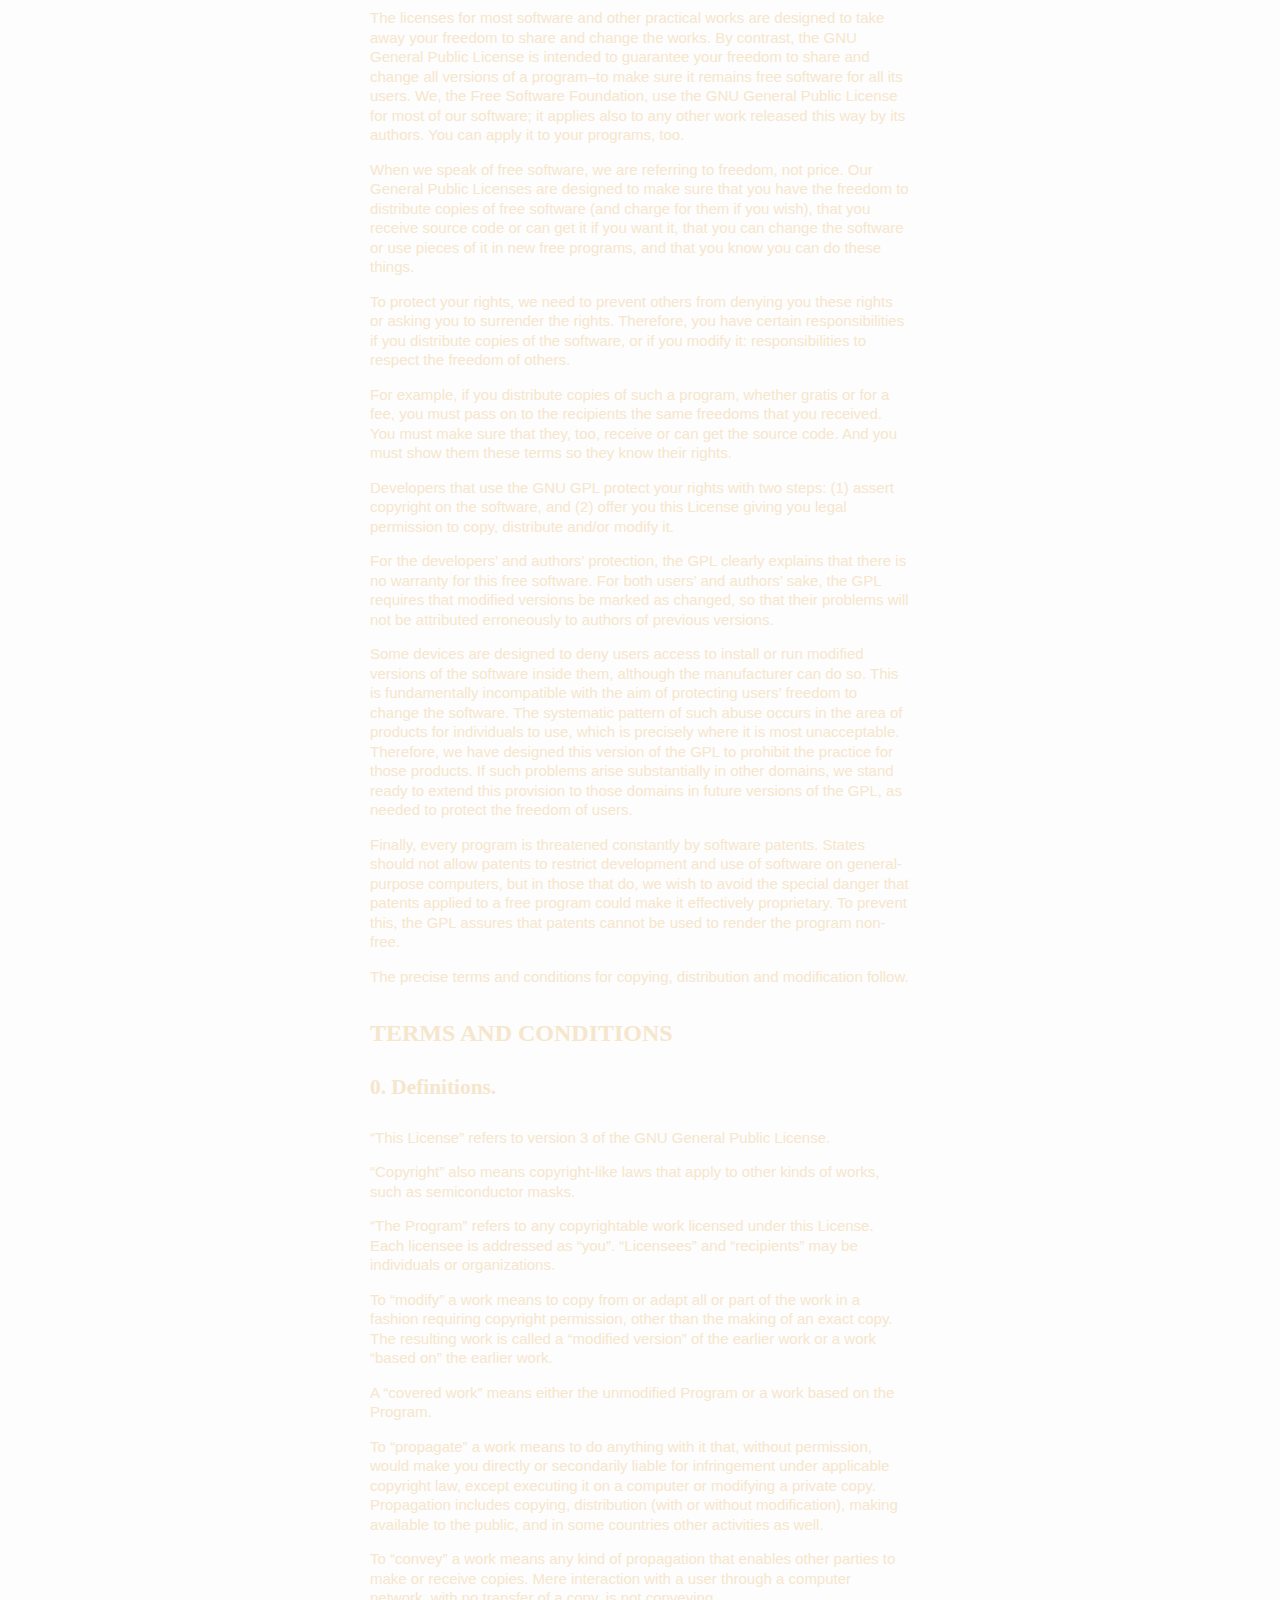
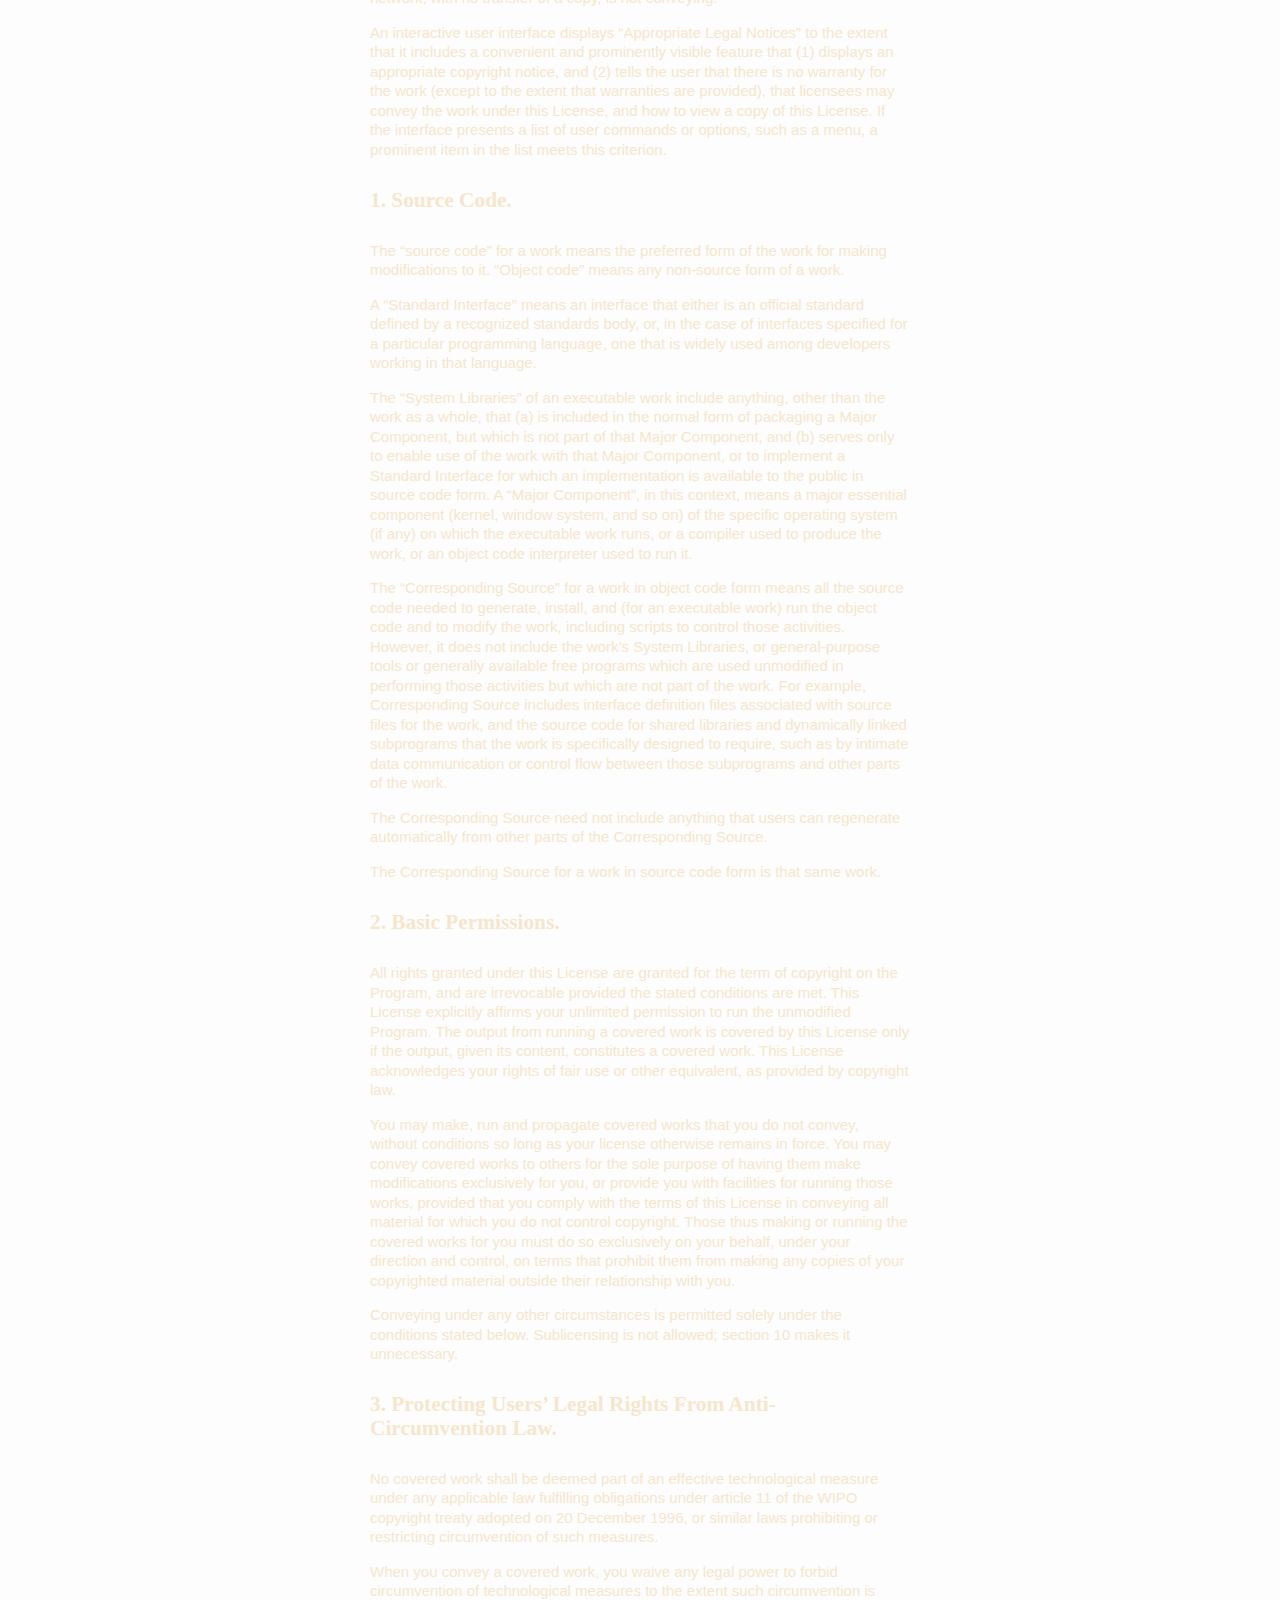
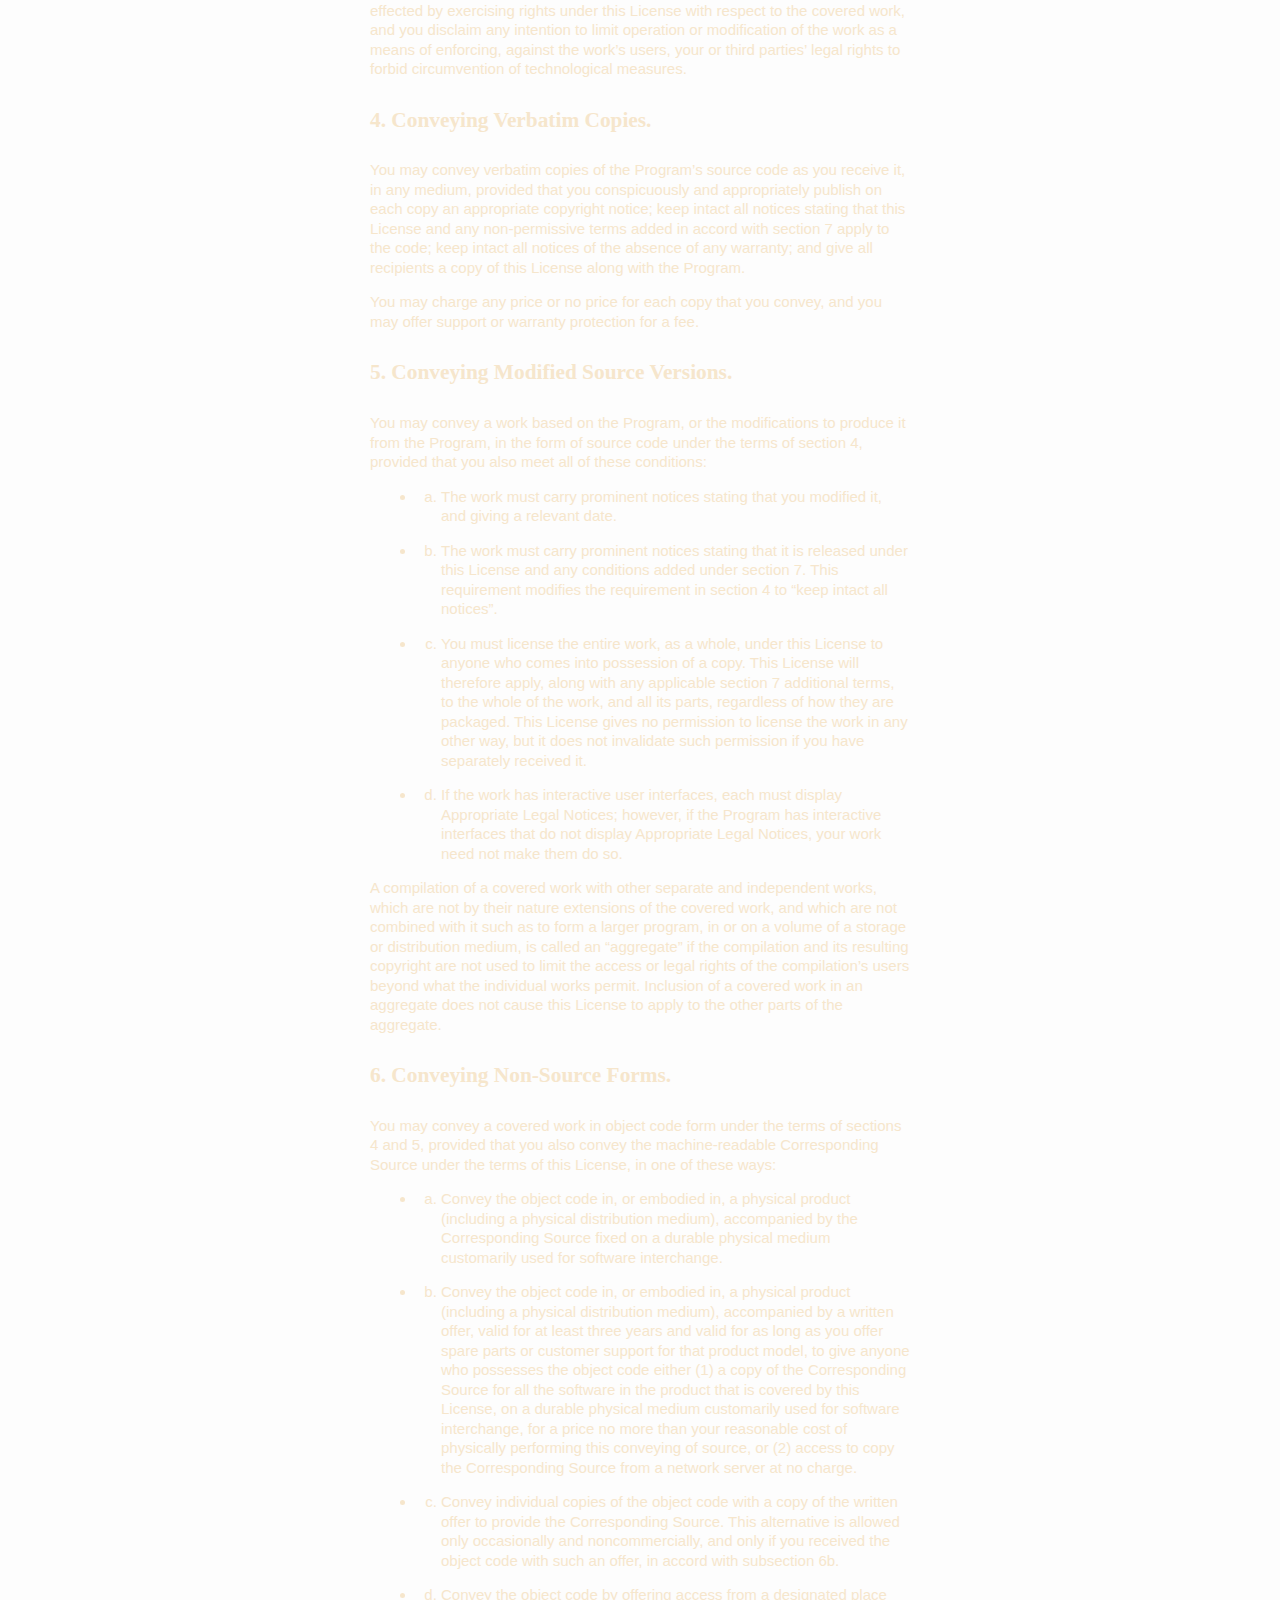
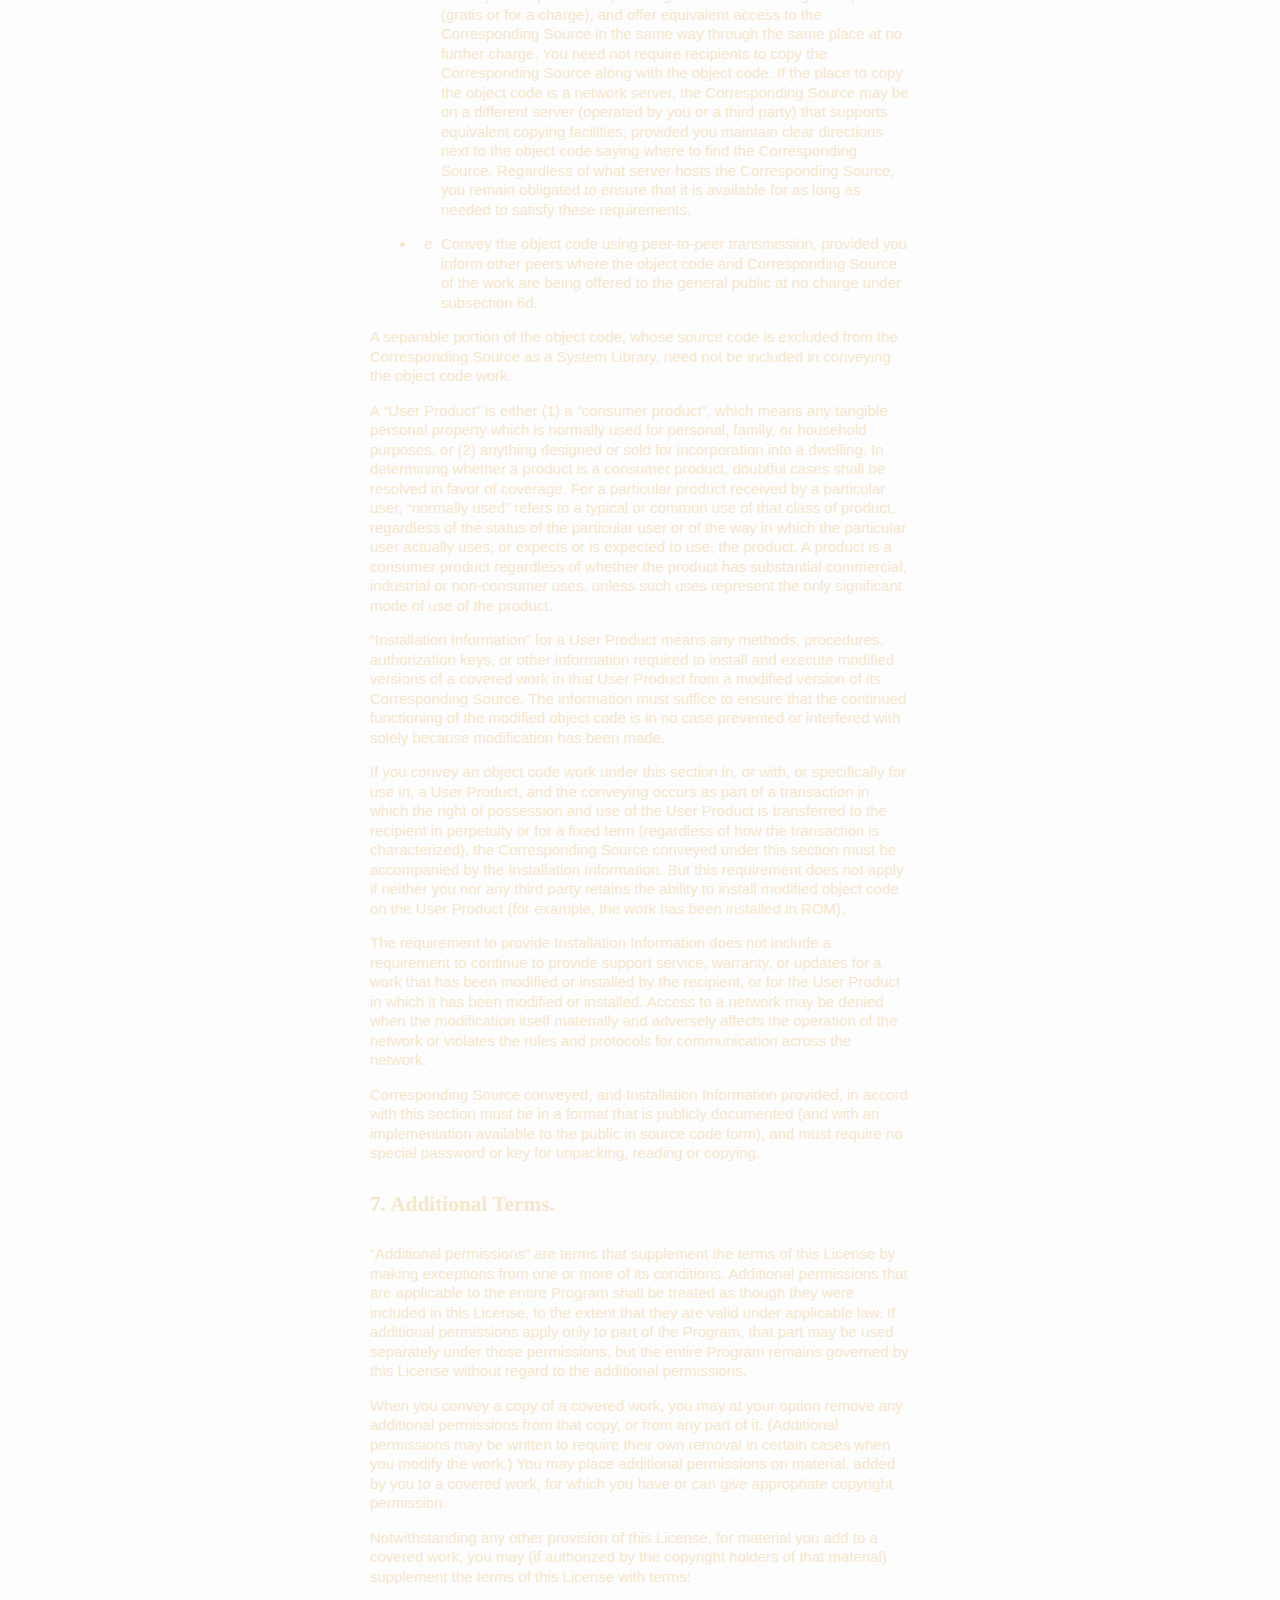
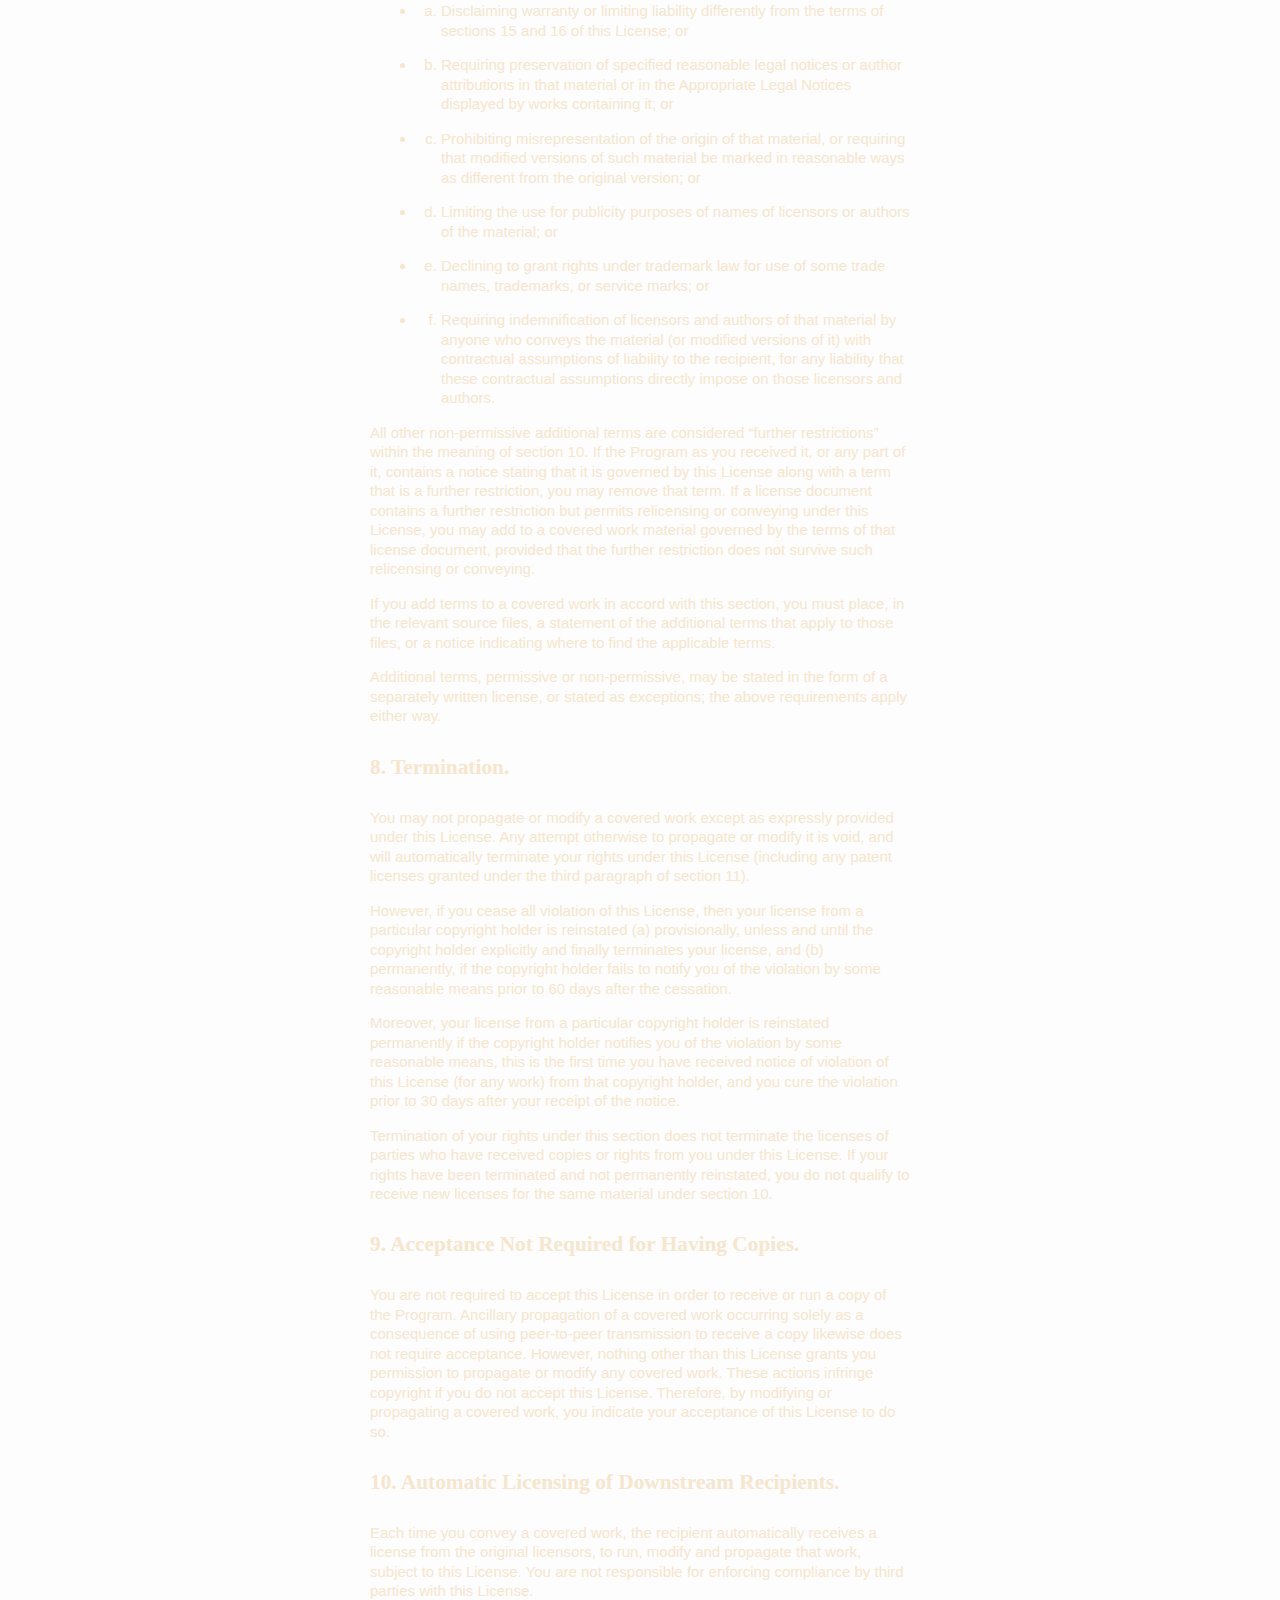
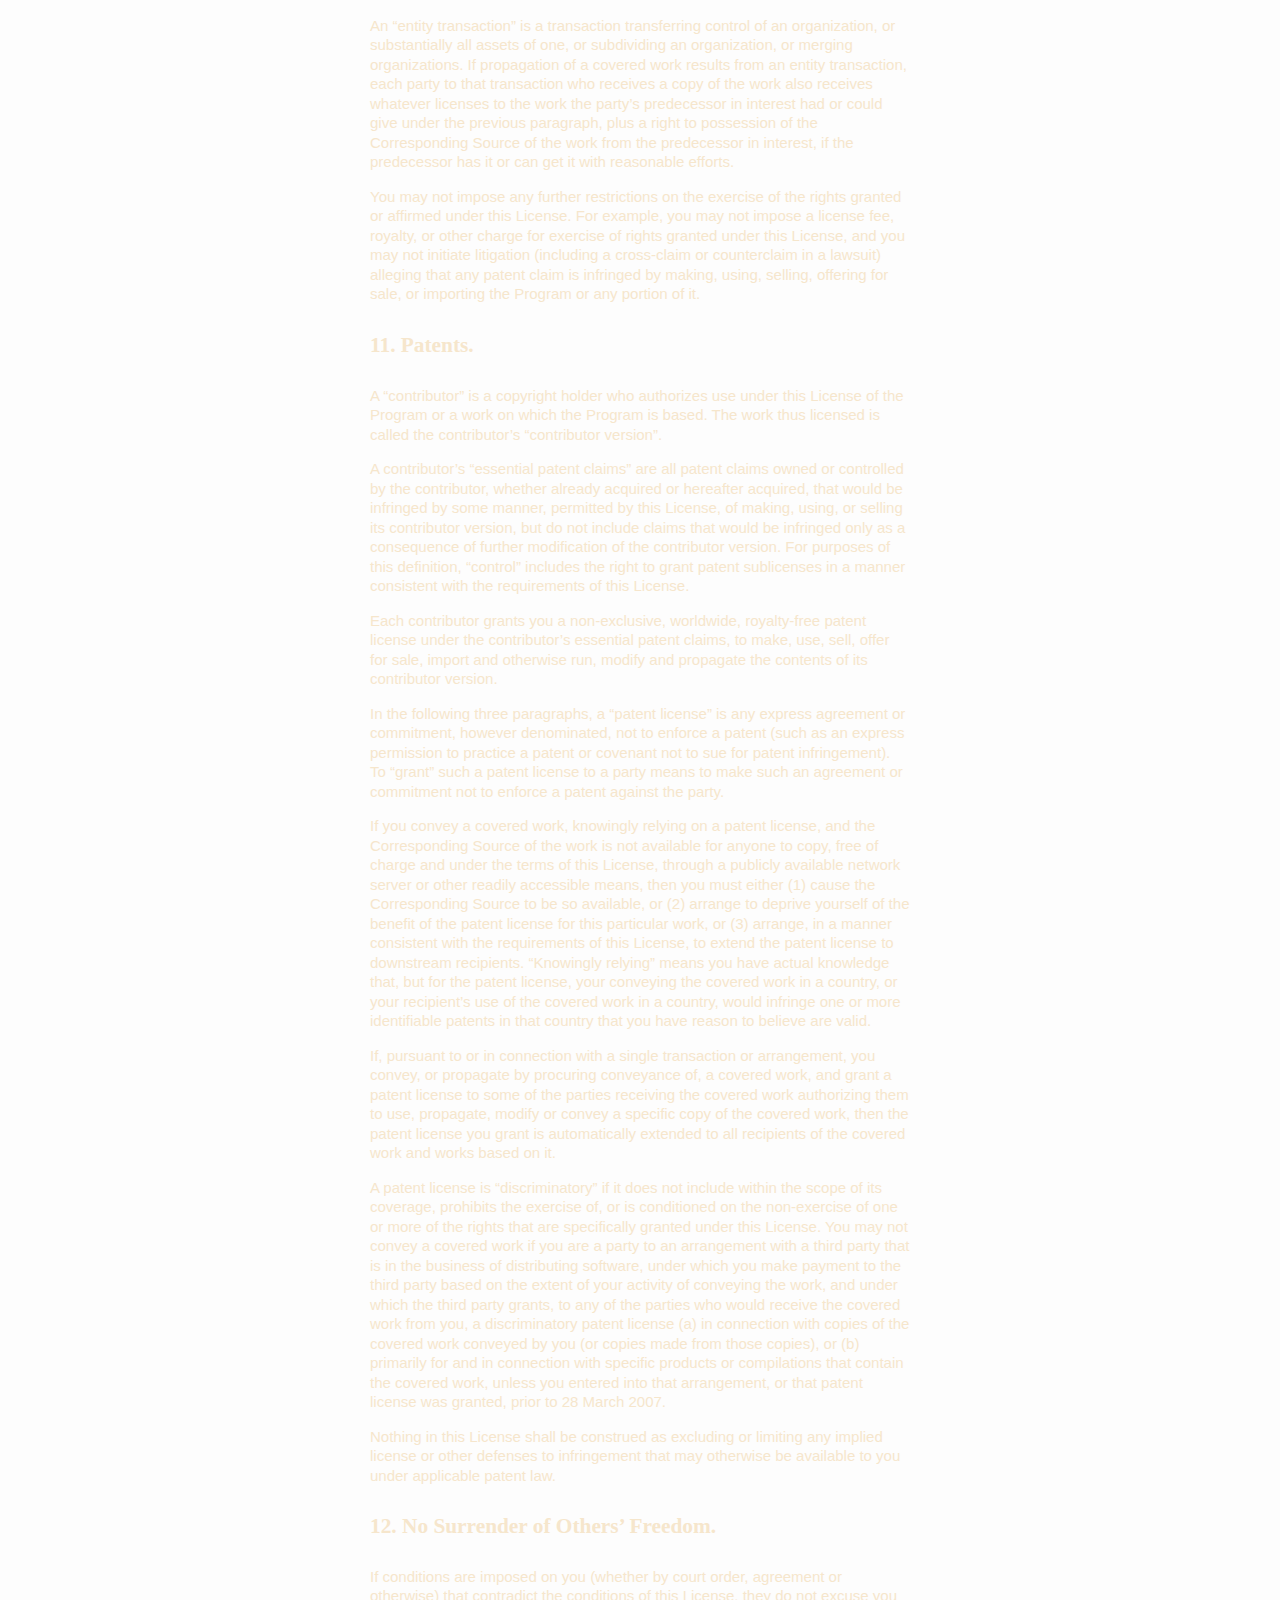
==== commit 650282ec: "updated" ====
--- a/index.html
+++ b/index.html
@@ -4,10 +4,11 @@
   <meta charset="utf-8" />
   <meta name="generator" content="pandoc" />
   <meta name="viewport" content="width=device-width, initial-scale=1.0, user-scalable=yes" />
+  <meta name="author" content="klassiker [mrdotx]" />
   <title>Notes</title>
   <style>
     html {
-      line-height: 1.7;
+      line-height: 1.5;
       font-family: Georgia, serif;
       font-size: 20px;
       color: #1a1a1a;
@@ -15,13 +16,13 @@
     }
     body {
       margin: 0 auto;
-      max-width: 40em;
+      max-width: 36em;
       padding-left: 50px;
       padding-right: 50px;
       padding-top: 50px;
       padding-bottom: 50px;
       hyphens: auto;
-      word-wrap: break-word;
+      overflow-wrap: break-word;
       text-rendering: optimizeLegibility;
       font-kerning: normal;
     }
@@ -30,11 +31,15 @@
         font-size: 0.9em;
         padding: 1em;
       }
+      h1 {
+        font-size: 1.8em;
+      }
     }
     @media print {
       body {
         background-color: transparent;
         color: black;
+        font-size: 12pt;
       }
       p, h2, h3 {
         orphans: 3;
@@ -45,7 +50,7 @@
       }
     }
     p {
-      margin-top: 1.7em;
+      margin: 1em 0;
     }
     a {
       color: #1a1a1a;
@@ -57,70 +62,106 @@
       max-width: 100%;
     }
     h1, h2, h3, h4, h5, h6 {
-      margin-top: 1.7em;
+      margin-top: 1.4em;
+    }
+    h5, h6 {
+      font-size: 1em;
+      font-style: italic;
+    }
+    h6 {
+      font-weight: normal;
     }
     ol, ul {
       padding-left: 1.7em;
-      margin-top: 1.7em;
+      margin-top: 1em;
     }
     li > ol, li > ul {
       margin-top: 0;
     }
     blockquote {
-      margin: 1.7em 0 1.7em 1.7em;
+      margin: 1em 0 1em 1.7em;
       padding-left: 1em;
       border-left: 2px solid #e6e6e6;
-      font-style: italic;
+      color: #606060;
     }
     code {
       font-family: Menlo, Monaco, 'Lucida Console', Consolas, monospace;
-      background-color: #f0f0f0;
       font-size: 85%;
       margin: 0;
-      padding: .2em .4em;
     }
     pre {
-      line-height: 1.5em;
-      padding: 1em;
-      background-color: #f0f0f0;
+      margin: 1em 0;
       overflow: auto;
     }
     pre code {
       padding: 0;
       overflow: visible;
+      overflow-wrap: normal;
+    }
+    .sourceCode {
+     background-color: transparent;
+     overflow: visible;
     }
     hr {
       background-color: #1a1a1a;
       border: none;
       height: 1px;
-      margin-top: 1.7em;
+      margin: 1em 0;
     }
     table {
+      margin: 1em 0;
       border-collapse: collapse;
       width: 100%;
       overflow-x: auto;
       display: block;
-    }
-    th, td {
-      border-bottom: 1px solid lightgray;
-      padding: 1em 3em 1em 0;
+      font-variant-numeric: lining-nums tabular-nums;
+    }
+    table caption {
+      margin-bottom: 0.75em;
+    }
+    tbody {
+      margin-top: 0.5em;
+      border-top: 1px solid #1a1a1a;
+      border-bottom: 1px solid #1a1a1a;
+    }
+    th {
+      border-top: 1px solid #1a1a1a;
+      padding: 0.25em 0.5em 0.25em 0.5em;
+    }
+    td {
+      padding: 0.125em 0.5em 0.25em 0.5em;
     }
     header {
-      margin-bottom: 6em;
+      margin-bottom: 4em;
       text-align: center;
     }
-    nav a:not(:hover) {
+    #TOC li {
+      list-style: none;
+    }
+    #TOC ul {
+      padding-left: 1.3em;
+    }
+    #TOC > ul {
+      padding-left: 0;
+    }
+    #TOC a:not(:hover) {
       text-decoration: none;
     }
     code{white-space: pre-wrap;}
     span.smallcaps{font-variant: small-caps;}
-    span.underline{text-decoration: underline;}
-    div.column{display: inline-block; vertical-align: top; width: 50%;}
+    div.columns{display: flex; gap: min(4vw, 1.5em);}
+    div.column{flex: 1;}
     div.hanging-indent{margin-left: 1.5em; text-indent: -1.5em;}
     ul.task-list{list-style: none;}
+    ul.task-list li input[type="checkbox"] {
+      width: 0.8em;
+      margin: 0 0.8em 0.2em -1.6em;
+      vertical-align: middle;
+    }
     pre > code.sourceCode { white-space: pre; position: relative; }
     pre > code.sourceCode > span { display: inline-block; line-height: 1.25; }
     pre > code.sourceCode > span:empty { height: 1.2em; }
+    .sourceCode { overflow: visible; }
     code.sourceCode > span { color: inherit; text-decoration: inherit; }
     div.sourceCode { margin: 1em 0; }
     pre.sourceCode { margin: 0; }
@@ -155,7 +196,7 @@
     code span.an { color: #60a0b0; font-weight: bold; font-style: italic; } /* Annotation */
     code span.at { color: #7d9029; } /* Attribute */
     code span.bn { color: #40a070; } /* BaseN */
-    code span.bu { } /* BuiltIn */
+    code span.bu { color: #008000; } /* BuiltIn */
     code span.cf { color: #007020; font-weight: bold; } /* ControlFlow */
     code span.ch { color: #4070a0; } /* Char */
     code span.cn { color: #880000; } /* Constant */
@@ -168,7 +209,7 @@
     code span.ex { } /* Extension */
     code span.fl { color: #40a070; } /* Float */
     code span.fu { color: #06287e; } /* Function */
-    code span.im { } /* Import */
+    code span.im { color: #008000; font-weight: bold; } /* Import */
     code span.in { color: #60a0b0; font-weight: bold; font-style: italic; } /* Information */
     code span.kw { color: #007020; font-weight: bold; } /* Keyword */
     code span.op { color: #666666; } /* Operator */
@@ -182,41 +223,60 @@
     code span.wa { color: #60a0b0; font-weight: bold; font-style: italic; } /* Warning */
     .display.math{display: block; text-align: center; margin: 0.5rem auto;}
   </style>
-  <!--[if lt IE 9]>
-    <script src="//cdnjs.cloudflare.com/ajax/libs/html5shiv/3.7.3/html5shiv-printshiv.min.js"></script>
-  <![endif]-->
   <link rel=stylesheet href="css/menu.css" />
   <link rel=stylesheet href="css/style.css" />
 
   <div style="margin-top:30px">
+  <!--[if lt IE 9]>
+    <script src="//cdnjs.cloudflare.com/ajax/libs/html5shiv/3.7.3/html5shiv-printshiv.min.js"></script>
+  <![endif]-->
 </head>
 <body>
+<header id="title-block-header">
+<h1 class="title">Markdown</h1>
+<p class="subtitle">Cheat sheet for the experienced Markdown user</p>
+<p class="author">klassiker [mrdotx]</p>
+<p class="date">2022-08-25T08:57:08+0200</p>
+</header>
 <nav id="TOC" role="doc-toc">
 <ul>
-<li><a href="#markdown">1. Markdown</a>
+<li><a href="#markdown" id="toc-markdown">1. Markdown</a>
 <ul>
-<li><a href="#headers">1.1 Headers</a></li>
-<li><a href="#emphasis">1.2 Emphasis</a></li>
-<li><a href="#lists">1.3 Lists</a></li>
-<li><a href="#unordered-list">1.4 Unordered List</a></li>
-<li><a href="#tasks">1.5 Tasks</a></li>
-<li><a href="#tables">1.6 Tables</a></li>
-<li><a href="#blockquotes">1.7 Blockquotes</a></li>
-<li><a href="#links">1.8 Links</a></li>
-<li><a href="#codeblock">1.9 Codeblock</a></li>
-<li><a href="#highlighting">1.10 Highlighting</a></li>
-<li><a href="#footnote">1.11 Footnote</a></li>
-<li><a href="#inline-footnote">1.12 Inline footnote</a></li>
-<li><a href="#horizontal-rule">1.13 Horizontal rule</a></li>
-<li><a href="#content-blocks">1.14 Content blocks</a>
+<li><a href="#headers" id="toc-headers">1.1 Headers</a></li>
+<li><a href="#emphasis" id="toc-emphasis">1.2 Emphasis</a></li>
+<li><a href="#lists" id="toc-lists">1.3 Lists</a>
 <ul>
-<li><a href="#gnu-general-public-license">GNU GENERAL PUBLIC LICENSE</a></li>
-<li><a href="#preamble">Preamble</a></li>
-<li><a href="#terms-and-conditions">TERMS AND CONDITIONS</a></li>
-<li><a href="#how-to-apply-these-terms-to-your-new-programs">How to Apply These Terms to Your New Programs</a></li>
+<li><a href="#ordered" id="toc-ordered">1.3.1 Ordered</a></li>
+<li><a href="#unordered" id="toc-unordered">1.3.2 Unordered</a></li>
+<li><a href="#tasks" id="toc-tasks">1.3.3 Tasks</a></li>
+</ul></li>
+<li><a href="#tables" id="toc-tables">1.4 Tables</a></li>
+<li><a href="#blockquotes" id="toc-blockquotes">1.5 Blockquotes</a></li>
+<li><a href="#links" id="toc-links">1.6 Links</a></li>
+<li><a href="#codeblock" id="toc-codeblock">1.7 Codeblock</a></li>
+<li><a href="#highlighting" id="toc-highlighting">1.8
+Highlighting</a></li>
+<li><a href="#footnote" id="toc-footnote">1.9 Footnote</a>
+<ul>
+<li><a href="#standard" id="toc-standard">1.9.1 Standard</a></li>
+<li><a href="#inline" id="toc-inline">1.9.2 Inline</a></li>
+</ul></li>
+<li><a href="#horizontal-rule" id="toc-horizontal-rule">1.10 Horizontal
+rule</a></li>
+<li><a href="#content-blocks" id="toc-content-blocks">1.11 Content
+blocks</a>
+<ul>
+<li><a href="#gnu-general-public-license"
+id="toc-gnu-general-public-license">GNU GENERAL PUBLIC LICENSE</a></li>
+<li><a href="#preamble" id="toc-preamble">Preamble</a></li>
+<li><a href="#terms-and-conditions" id="toc-terms-and-conditions">TERMS
+AND CONDITIONS</a></li>
+<li><a href="#how-to-apply-these-terms-to-your-new-programs"
+id="toc-how-to-apply-these-terms-to-your-new-programs">How to Apply
+These Terms to Your New Programs</a></li>
 </ul></li>
 </ul></li>
-<li><a href="#notes">notes</a></li>
+<li><a href="#notes" id="toc-notes">notes</a></li>
 </ul>
 </nav>
 <h1 id="markdown">1. Markdown</h1>
@@ -233,12 +293,13 @@
 Combined emphasis:      ***Example*** or ___Example___
 Strikethrouch:          ~~Example~~</code></pre>
 <h2 id="lists">1.3 Lists</h2>
+<h3 id="ordered">1.3.1 Ordered</h3>
 <pre><code>1. Ordered list item
     1. Ordered sub-list
 2. Ordered list item
     - Unordered sub-list
 3. Ordered list item</code></pre>
-<h2 id="unordered-list">1.4 Unordered List</h2>
+<h3 id="unordered">1.3.2 Unordered</h3>
 <pre><code>- Unordered list item
 - Unordered list item
 - Unordered list item
@@ -250,19 +311,19 @@
 * Unordered list item
 * Unordered list item
 * Unordered list item</code></pre>
-<h2 id="tasks">1.5 Tasks</h2>
+<h3 id="tasks">1.3.3 Tasks</h3>
 <pre><code>- [ ] unchecked
-- [x] checked</code></pre>
-<h2 id="tables">1.6 Tables</h2>
+- [X] checked</code></pre>
+<h2 id="tables">1.4 Tables</h2>
 <pre><code>| Left | Center | Right |
 | :--- | :----: | ----: |
-| 1    |1       |1      |
-| 2    |2       |2      |
-| 3    |3       |3      |</code></pre>
-<h2 id="blockquotes">1.7 Blockquotes</h2>
+| 1    | 1      | 1     |
+| 2    | 2      | 2     |
+| 3    | 3      | 3     |</code></pre>
+<h2 id="blockquotes">1.5 Blockquotes</h2>
 <pre><code>&gt; Blockquote
 &gt;&gt; Sub-blockquote</code></pre>
-<h2 id="links">1.8 Links</h2>
+<h2 id="links">1.6 Links</h2>
 <pre><code>[Link text](https://example.com/ &quot;Hover Text&quot;)
 
 [Link text][reference]
@@ -272,16 +333,17 @@
 &lt;https://example.com&gt;
 
 &lt;john@doe.org&gt;</code></pre>
-<h2 id="codeblock">1.9 Codeblock</h2>
+<h2 id="codeblock">1.7 Codeblock</h2>
 <p>At least four spaces or a tab to create a codeblock.</p>
 <p>Inline <code>code</code> has <code>back-ticks around</code> it.</p>
-<h2 id="highlighting">1.10 Highlighting</h2>
-<div class="sourceCode" id="cb9"><pre class="sourceCode python"><code class="sourceCode python"><span id="cb9-1"><a href="#cb9-1" aria-hidden="true" tabindex="-1"></a><span class="co">#!/usr/bin/env python3</span></span>
+<h2 id="highlighting">1.8 Highlighting</h2>
+<div class="sourceCode" id="cb9"><pre
+class="sourceCode python"><code class="sourceCode python"><span id="cb9-1"><a href="#cb9-1" aria-hidden="true" tabindex="-1"></a><span class="co">#!/usr/bin/env python3</span></span>
 <span id="cb9-2"><a href="#cb9-2" aria-hidden="true" tabindex="-1"></a><span class="co">&quot;&quot;&quot;</span></span>
-<span id="cb9-3"><a href="#cb9-3" aria-hidden="true" tabindex="-1"></a><span class="co">path:   /home/klassiker/.local/share/repos/python/link_parser.py</span></span>
-<span id="cb9-4"><a href="#cb9-4" aria-hidden="true" tabindex="-1"></a><span class="co">author: klassiker [mrdotx]</span></span>
-<span id="cb9-5"><a href="#cb9-5" aria-hidden="true" tabindex="-1"></a><span class="co">github: https://github.com/mrdotx/python</span></span>
-<span id="cb9-6"><a href="#cb9-6" aria-hidden="true" tabindex="-1"></a><span class="co">date:   2020-07-09T14:54:45+0200</span></span>
+<span id="cb9-3"><a href="#cb9-3" aria-hidden="true" tabindex="-1"></a><span class="co">path:       /home/klassiker/.local/share/repos/python/link_parser.py</span></span>
+<span id="cb9-4"><a href="#cb9-4" aria-hidden="true" tabindex="-1"></a><span class="co">author:     klassiker [mrdotx]</span></span>
+<span id="cb9-5"><a href="#cb9-5" aria-hidden="true" tabindex="-1"></a><span class="co">github:     https://github.com/mrdotx/python</span></span>
+<span id="cb9-6"><a href="#cb9-6" aria-hidden="true" tabindex="-1"></a><span class="co">date:       2020-07-09T14:54:45+0200</span></span>
 <span id="cb9-7"><a href="#cb9-7" aria-hidden="true" tabindex="-1"></a><span class="co">&quot;&quot;&quot;</span></span>
 <span id="cb9-8"><a href="#cb9-8" aria-hidden="true" tabindex="-1"></a></span>
 <span id="cb9-9"><a href="#cb9-9" aria-hidden="true" tabindex="-1"></a><span class="im">import</span> sys</span>
@@ -324,7 +386,8 @@
 <li>as (’*.as’)</li>
 <li>as3 (’*.as’)</li>
 <li>asy (’*.asy’)</li>
-<li>bash (‘<em>.sh’, ’</em>.ksh’, ‘<em>.bash’, ’</em>.ebuild’, ’*.eclass’)</li>
+<li>bash (‘<em>.sh’, ’</em>.ksh’, ‘<em>.bash’, ’</em>.ebuild’,
+’*.eclass’)</li>
 <li>bat (‘<em>.bat’, ’</em>.cmd’)</li>
 <li>befunge (’*.befunge’)</li>
 <li>blitzmax (’*.bmx’)</li>
@@ -339,7 +402,8 @@
 <li>coffeescript (’*.coffee’)</li>
 <li>console (’*.sh-session’)</li>
 <li>control (‘control’)</li>
-<li>cpp (‘<em>.cpp’, ’</em>.hpp’, ‘<em>.c++’, ’</em>.h++’, ‘<em>.cc’, ’</em>.hh’, ‘<em>.cxx’, ’</em>.hxx’, ’*.pde’)</li>
+<li>cpp (‘<em>.cpp’, ’</em>.hpp’, ‘<em>.c++’, ’</em>.h++’, ‘<em>.cc’,
+’</em>.hh’, ‘<em>.cxx’, ’</em>.hxx’, ’*.pde’)</li>
 <li>csharp (’*.cs’)</li>
 <li>css (’*.css’)</li>
 <li>cython (‘<em>.pyx’, ’</em>.pxd’, ’*.pxi’)</li>
@@ -379,10 +443,12 @@
 <li>llvm (’*.ll’)</li>
 <li>logtalk (’*.lgt’)</li>
 <li>lua (‘<em>.lua’, ’</em>.wlua’)</li>
-<li>make (‘<em>.mak’, ’Makefile’, ’makefile’, ’Makefile.</em>’, ‘GNUmakefile’)</li>
+<li>make (‘<em>.mak’, ’Makefile’, ’makefile’, ’Makefile.</em>’,
+‘GNUmakefile’)</li>
 <li>mako (’*.mao’)</li>
 <li>maql (’*.maql’)</li>
-<li>mason (‘<em>.mhtml’, ’</em>.mc’, ’*.mi’, ‘autohandler’, ‘dhandler’)</li>
+<li>mason (‘<em>.mhtml’, ’</em>.mc’, ’*.mi’, ‘autohandler’,
+‘dhandler’)</li>
 <li>markdown (’*.md’)</li>
 <li>modelica (’*.mo’)</li>
 <li>modula2 (‘<em>.def’, ’</em>.mod’)</li>
@@ -407,8 +473,10 @@
 <li>protobuf (’*.proto’)</li>
 <li>py3tb (’*.py3tb’)</li>
 <li>pytb (’*.pytb’)</li>
-<li>python (‘<em>.py’, ’</em>.pyw’, ‘<em>.sc’, ’SConstruct’, ’SConscript’, ’</em>.tac’)</li>
-<li>rb (‘<em>.rb’, ’</em>.rbw’, ‘Rakefile’, ‘<em>.rake’, ’</em>.gemspec’, ‘<em>.rbx’, ’</em>.duby’)</li>
+<li>python (‘<em>.py’, ’</em>.pyw’, ‘<em>.sc’, ’SConstruct’,
+’SConscript’, ’</em>.tac’)</li>
+<li>rb (‘<em>.rb’, ’</em>.rbw’, ‘Rakefile’, ‘<em>.rake’,
+’</em>.gemspec’, ‘<em>.rbx’, ’</em>.duby’)</li>
 <li>rconsole (’*.Rout’)</li>
 <li>rebol (‘<em>.r’, ’</em>.r3’)</li>
 <li>redcode (’*.cw’)</li>
@@ -436,25 +504,27 @@
 <li>vbnet (‘<em>.vb’, ’</em>.bas’)</li>
 <li>velocity (‘<em>.vm’, ’</em>.fhtml’)</li>
 <li>vim (’*.vim’, ‘.vimrc’)</li>
-<li>xml (‘<em>.xml’, ’</em>.xsl’, ‘<em>.rss’, ’</em>.xslt’, ‘<em>.xsd’, ’</em>.wsdl’)</li>
+<li>xml (‘<em>.xml’, ’</em>.xsl’, ‘<em>.rss’, ’</em>.xslt’, ‘<em>.xsd’,
+’</em>.wsdl’)</li>
 <li>xquery (‘<em>.xqy’, ’</em>.xquery’)</li>
 <li>xslt (‘<em>.xsl’, ’</em>.xslt’)</li>
 <li>yaml (‘<em>.yaml’, ’</em>.yml’)</li>
 </ul>
-<h2 id="footnote">1.11 Footnote</h2>
+<h2 id="footnote">1.9 Footnote</h2>
+<h3 id="standard">1.9.1 Standard</h3>
 <pre><code>A text with a footnote [^1].
 …
 [^1]: the footnote at the end of the document.</code></pre>
-<h2 id="inline-footnote">1.12 Inline footnote</h2>
+<h3 id="inline">1.9.2 Inline</h3>
 <pre><code>A text with a footnote [^This is the actual footnote.].</code></pre>
-<h2 id="horizontal-rule">1.13 Horizontal rule</h2>
+<h2 id="horizontal-rule">1.10 Horizontal rule</h2>
 <pre><code>***
 ---
 ___
 * * *
 - - -
 _ _ _</code></pre>
-<h2 id="content-blocks">1.14 Content blocks</h2>
+<h2 id="content-blocks">1.11 Content blocks</h2>
 <pre><code>`/chapter1.txt`
 
 `/program.py`
@@ -462,154 +532,573 @@
 `/table.csv`</code></pre>
 <h3 id="gnu-general-public-license">GNU GENERAL PUBLIC LICENSE</h3>
 <p>Version 3, 29 June 2007</p>
-<p>Copyright (C) 2007 Free Software Foundation, Inc. <a href="https://fsf.org/" class="uri">https://fsf.org/</a></p>
-<p>Everyone is permitted to copy and distribute verbatim copies of this license document, but changing it is not allowed.</p>
+<p>Copyright (C) 2007 Free Software Foundation, Inc. <a
+href="https://fsf.org/" class="uri">https://fsf.org/</a></p>
+<p>Everyone is permitted to copy and distribute verbatim copies of this
+license document, but changing it is not allowed.</p>
 <h3 id="preamble">Preamble</h3>
-<p>The GNU General Public License is a free, copyleft license for software and other kinds of works.</p>
-<p>The licenses for most software and other practical works are designed to take away your freedom to share and change the works. By contrast, the GNU General Public License is intended to guarantee your freedom to share and change all versions of a program–to make sure it remains free software for all its users. We, the Free Software Foundation, use the GNU General Public License for most of our software; it applies also to any other work released this way by its authors. You can apply it to your programs, too.</p>
-<p>When we speak of free software, we are referring to freedom, not price. Our General Public Licenses are designed to make sure that you have the freedom to distribute copies of free software (and charge for them if you wish), that you receive source code or can get it if you want it, that you can change the software or use pieces of it in new free programs, and that you know you can do these things.</p>
-<p>To protect your rights, we need to prevent others from denying you these rights or asking you to surrender the rights. Therefore, you have certain responsibilities if you distribute copies of the software, or if you modify it: responsibilities to respect the freedom of others.</p>
-<p>For example, if you distribute copies of such a program, whether gratis or for a fee, you must pass on to the recipients the same freedoms that you received. You must make sure that they, too, receive or can get the source code. And you must show them these terms so they know their rights.</p>
-<p>Developers that use the GNU GPL protect your rights with two steps: (1) assert copyright on the software, and (2) offer you this License giving you legal permission to copy, distribute and/or modify it.</p>
-<p>For the developers’ and authors’ protection, the GPL clearly explains that there is no warranty for this free software. For both users’ and authors’ sake, the GPL requires that modified versions be marked as changed, so that their problems will not be attributed erroneously to authors of previous versions.</p>
-<p>Some devices are designed to deny users access to install or run modified versions of the software inside them, although the manufacturer can do so. This is fundamentally incompatible with the aim of protecting users’ freedom to change the software. The systematic pattern of such abuse occurs in the area of products for individuals to use, which is precisely where it is most unacceptable. Therefore, we have designed this version of the GPL to prohibit the practice for those products. If such problems arise substantially in other domains, we stand ready to extend this provision to those domains in future versions of the GPL, as needed to protect the freedom of users.</p>
-<p>Finally, every program is threatened constantly by software patents. States should not allow patents to restrict development and use of software on general-purpose computers, but in those that do, we wish to avoid the special danger that patents applied to a free program could make it effectively proprietary. To prevent this, the GPL assures that patents cannot be used to render the program non-free.</p>
-<p>The precise terms and conditions for copying, distribution and modification follow.</p>
+<p>The GNU General Public License is a free, copyleft license for
+software and other kinds of works.</p>
+<p>The licenses for most software and other practical works are designed
+to take away your freedom to share and change the works. By contrast,
+the GNU General Public License is intended to guarantee your freedom to
+share and change all versions of a program–to make sure it remains free
+software for all its users. We, the Free Software Foundation, use the
+GNU General Public License for most of our software; it applies also to
+any other work released this way by its authors. You can apply it to
+your programs, too.</p>
+<p>When we speak of free software, we are referring to freedom, not
+price. Our General Public Licenses are designed to make sure that you
+have the freedom to distribute copies of free software (and charge for
+them if you wish), that you receive source code or can get it if you
+want it, that you can change the software or use pieces of it in new
+free programs, and that you know you can do these things.</p>
+<p>To protect your rights, we need to prevent others from denying you
+these rights or asking you to surrender the rights. Therefore, you have
+certain responsibilities if you distribute copies of the software, or if
+you modify it: responsibilities to respect the freedom of others.</p>
+<p>For example, if you distribute copies of such a program, whether
+gratis or for a fee, you must pass on to the recipients the same
+freedoms that you received. You must make sure that they, too, receive
+or can get the source code. And you must show them these terms so they
+know their rights.</p>
+<p>Developers that use the GNU GPL protect your rights with two steps:
+(1) assert copyright on the software, and (2) offer you this License
+giving you legal permission to copy, distribute and/or modify it.</p>
+<p>For the developers’ and authors’ protection, the GPL clearly explains
+that there is no warranty for this free software. For both users’ and
+authors’ sake, the GPL requires that modified versions be marked as
+changed, so that their problems will not be attributed erroneously to
+authors of previous versions.</p>
+<p>Some devices are designed to deny users access to install or run
+modified versions of the software inside them, although the manufacturer
+can do so. This is fundamentally incompatible with the aim of protecting
+users’ freedom to change the software. The systematic pattern of such
+abuse occurs in the area of products for individuals to use, which is
+precisely where it is most unacceptable. Therefore, we have designed
+this version of the GPL to prohibit the practice for those products. If
+such problems arise substantially in other domains, we stand ready to
+extend this provision to those domains in future versions of the GPL, as
+needed to protect the freedom of users.</p>
+<p>Finally, every program is threatened constantly by software patents.
+States should not allow patents to restrict development and use of
+software on general-purpose computers, but in those that do, we wish to
+avoid the special danger that patents applied to a free program could
+make it effectively proprietary. To prevent this, the GPL assures that
+patents cannot be used to render the program non-free.</p>
+<p>The precise terms and conditions for copying, distribution and
+modification follow.</p>
 <h3 id="terms-and-conditions">TERMS AND CONDITIONS</h3>
 <h4 id="definitions.">0. Definitions.</h4>
-<p>“This License” refers to version 3 of the GNU General Public License.</p>
-<p>“Copyright” also means copyright-like laws that apply to other kinds of works, such as semiconductor masks.</p>
-<p>“The Program” refers to any copyrightable work licensed under this License. Each licensee is addressed as “you”. “Licensees” and “recipients” may be individuals or organizations.</p>
-<p>To “modify” a work means to copy from or adapt all or part of the work in a fashion requiring copyright permission, other than the making of an exact copy. The resulting work is called a “modified version” of the earlier work or a work “based on” the earlier work.</p>
-<p>A “covered work” means either the unmodified Program or a work based on the Program.</p>
-<p>To “propagate” a work means to do anything with it that, without permission, would make you directly or secondarily liable for infringement under applicable copyright law, except executing it on a computer or modifying a private copy. Propagation includes copying, distribution (with or without modification), making available to the public, and in some countries other activities as well.</p>
-<p>To “convey” a work means any kind of propagation that enables other parties to make or receive copies. Mere interaction with a user through a computer network, with no transfer of a copy, is not conveying.</p>
-<p>An interactive user interface displays “Appropriate Legal Notices” to the extent that it includes a convenient and prominently visible feature that (1) displays an appropriate copyright notice, and (2) tells the user that there is no warranty for the work (except to the extent that warranties are provided), that licensees may convey the work under this License, and how to view a copy of this License. If the interface presents a list of user commands or options, such as a menu, a prominent item in the list meets this criterion.</p>
+<p>“This License” refers to version 3 of the GNU General Public
+License.</p>
+<p>“Copyright” also means copyright-like laws that apply to other kinds
+of works, such as semiconductor masks.</p>
+<p>“The Program” refers to any copyrightable work licensed under this
+License. Each licensee is addressed as “you”. “Licensees” and
+“recipients” may be individuals or organizations.</p>
+<p>To “modify” a work means to copy from or adapt all or part of the
+work in a fashion requiring copyright permission, other than the making
+of an exact copy. The resulting work is called a “modified version” of
+the earlier work or a work “based on” the earlier work.</p>
+<p>A “covered work” means either the unmodified Program or a work based
+on the Program.</p>
+<p>To “propagate” a work means to do anything with it that, without
+permission, would make you directly or secondarily liable for
+infringement under applicable copyright law, except executing it on a
+computer or modifying a private copy. Propagation includes copying,
+distribution (with or without modification), making available to the
+public, and in some countries other activities as well.</p>
+<p>To “convey” a work means any kind of propagation that enables other
+parties to make or receive copies. Mere interaction with a user through
+a computer network, with no transfer of a copy, is not conveying.</p>
+<p>An interactive user interface displays “Appropriate Legal Notices” to
+the extent that it includes a convenient and prominently visible feature
+that (1) displays an appropriate copyright notice, and (2) tells the
+user that there is no warranty for the work (except to the extent that
+warranties are provided), that licensees may convey the work under this
+License, and how to view a copy of this License. If the interface
+presents a list of user commands or options, such as a menu, a prominent
+item in the list meets this criterion.</p>
 <h4 id="source-code.">1. Source Code.</h4>
-<p>The “source code” for a work means the preferred form of the work for making modifications to it. “Object code” means any non-source form of a work.</p>
-<p>A “Standard Interface” means an interface that either is an official standard defined by a recognized standards body, or, in the case of interfaces specified for a particular programming language, one that is widely used among developers working in that language.</p>
-<p>The “System Libraries” of an executable work include anything, other than the work as a whole, that (a) is included in the normal form of packaging a Major Component, but which is not part of that Major Component, and (b) serves only to enable use of the work with that Major Component, or to implement a Standard Interface for which an implementation is available to the public in source code form. A “Major Component”, in this context, means a major essential component (kernel, window system, and so on) of the specific operating system (if any) on which the executable work runs, or a compiler used to produce the work, or an object code interpreter used to run it.</p>
-<p>The “Corresponding Source” for a work in object code form means all the source code needed to generate, install, and (for an executable work) run the object code and to modify the work, including scripts to control those activities. However, it does not include the work’s System Libraries, or general-purpose tools or generally available free programs which are used unmodified in performing those activities but which are not part of the work. For example, Corresponding Source includes interface definition files associated with source files for the work, and the source code for shared libraries and dynamically linked subprograms that the work is specifically designed to require, such as by intimate data communication or control flow between those subprograms and other parts of the work.</p>
-<p>The Corresponding Source need not include anything that users can regenerate automatically from other parts of the Corresponding Source.</p>
-<p>The Corresponding Source for a work in source code form is that same work.</p>
+<p>The “source code” for a work means the preferred form of the work for
+making modifications to it. “Object code” means any non-source form of a
+work.</p>
+<p>A “Standard Interface” means an interface that either is an official
+standard defined by a recognized standards body, or, in the case of
+interfaces specified for a particular programming language, one that is
+widely used among developers working in that language.</p>
+<p>The “System Libraries” of an executable work include anything, other
+than the work as a whole, that (a) is included in the normal form of
+packaging a Major Component, but which is not part of that Major
+Component, and (b) serves only to enable use of the work with that Major
+Component, or to implement a Standard Interface for which an
+implementation is available to the public in source code form. A “Major
+Component”, in this context, means a major essential component (kernel,
+window system, and so on) of the specific operating system (if any) on
+which the executable work runs, or a compiler used to produce the work,
+or an object code interpreter used to run it.</p>
+<p>The “Corresponding Source” for a work in object code form means all
+the source code needed to generate, install, and (for an executable
+work) run the object code and to modify the work, including scripts to
+control those activities. However, it does not include the work’s System
+Libraries, or general-purpose tools or generally available free programs
+which are used unmodified in performing those activities but which are
+not part of the work. For example, Corresponding Source includes
+interface definition files associated with source files for the work,
+and the source code for shared libraries and dynamically linked
+subprograms that the work is specifically designed to require, such as
+by intimate data communication or control flow between those subprograms
+and other parts of the work.</p>
+<p>The Corresponding Source need not include anything that users can
+regenerate automatically from other parts of the Corresponding
+Source.</p>
+<p>The Corresponding Source for a work in source code form is that same
+work.</p>
 <h4 id="basic-permissions.">2. Basic Permissions.</h4>
-<p>All rights granted under this License are granted for the term of copyright on the Program, and are irrevocable provided the stated conditions are met. This License explicitly affirms your unlimited permission to run the unmodified Program. The output from running a covered work is covered by this License only if the output, given its content, constitutes a covered work. This License acknowledges your rights of fair use or other equivalent, as provided by copyright law.</p>
-<p>You may make, run and propagate covered works that you do not convey, without conditions so long as your license otherwise remains in force. You may convey covered works to others for the sole purpose of having them make modifications exclusively for you, or provide you with facilities for running those works, provided that you comply with the terms of this License in conveying all material for which you do not control copyright. Those thus making or running the covered works for you must do so exclusively on your behalf, under your direction and control, on terms that prohibit them from making any copies of your copyrighted material outside their relationship with you.</p>
-<p>Conveying under any other circumstances is permitted solely under the conditions stated below. Sublicensing is not allowed; section 10 makes it unnecessary.</p>
-<h4 id="protecting-users-legal-rights-from-anti-circumvention-law.">3. Protecting Users’ Legal Rights From Anti-Circumvention Law.</h4>
-<p>No covered work shall be deemed part of an effective technological measure under any applicable law fulfilling obligations under article 11 of the WIPO copyright treaty adopted on 20 December 1996, or similar laws prohibiting or restricting circumvention of such measures.</p>
-<p>When you convey a covered work, you waive any legal power to forbid circumvention of technological measures to the extent such circumvention is effected by exercising rights under this License with respect to the covered work, and you disclaim any intention to limit operation or modification of the work as a means of enforcing, against the work’s users, your or third parties’ legal rights to forbid circumvention of technological measures.</p>
+<p>All rights granted under this License are granted for the term of
+copyright on the Program, and are irrevocable provided the stated
+conditions are met. This License explicitly affirms your unlimited
+permission to run the unmodified Program. The output from running a
+covered work is covered by this License only if the output, given its
+content, constitutes a covered work. This License acknowledges your
+rights of fair use or other equivalent, as provided by copyright
+law.</p>
+<p>You may make, run and propagate covered works that you do not convey,
+without conditions so long as your license otherwise remains in force.
+You may convey covered works to others for the sole purpose of having
+them make modifications exclusively for you, or provide you with
+facilities for running those works, provided that you comply with the
+terms of this License in conveying all material for which you do not
+control copyright. Those thus making or running the covered works for
+you must do so exclusively on your behalf, under your direction and
+control, on terms that prohibit them from making any copies of your
+copyrighted material outside their relationship with you.</p>
+<p>Conveying under any other circumstances is permitted solely under the
+conditions stated below. Sublicensing is not allowed; section 10 makes
+it unnecessary.</p>
+<h4 id="protecting-users-legal-rights-from-anti-circumvention-law.">3.
+Protecting Users’ Legal Rights From Anti-Circumvention Law.</h4>
+<p>No covered work shall be deemed part of an effective technological
+measure under any applicable law fulfilling obligations under article 11
+of the WIPO copyright treaty adopted on 20 December 1996, or similar
+laws prohibiting or restricting circumvention of such measures.</p>
+<p>When you convey a covered work, you waive any legal power to forbid
+circumvention of technological measures to the extent such circumvention
+is effected by exercising rights under this License with respect to the
+covered work, and you disclaim any intention to limit operation or
+modification of the work as a means of enforcing, against the work’s
+users, your or third parties’ legal rights to forbid circumvention of
+technological measures.</p>
 <h4 id="conveying-verbatim-copies.">4. Conveying Verbatim Copies.</h4>
-<p>You may convey verbatim copies of the Program’s source code as you receive it, in any medium, provided that you conspicuously and appropriately publish on each copy an appropriate copyright notice; keep intact all notices stating that this License and any non-permissive terms added in accord with section 7 apply to the code; keep intact all notices of the absence of any warranty; and give all recipients a copy of this License along with the Program.</p>
-<p>You may charge any price or no price for each copy that you convey, and you may offer support or warranty protection for a fee.</p>
-<h4 id="conveying-modified-source-versions.">5. Conveying Modified Source Versions.</h4>
-<p>You may convey a work based on the Program, or the modifications to produce it from the Program, in the form of source code under the terms of section 4, provided that you also meet all of these conditions:</p>
+<p>You may convey verbatim copies of the Program’s source code as you
+receive it, in any medium, provided that you conspicuously and
+appropriately publish on each copy an appropriate copyright notice; keep
+intact all notices stating that this License and any non-permissive
+terms added in accord with section 7 apply to the code; keep intact all
+notices of the absence of any warranty; and give all recipients a copy
+of this License along with the Program.</p>
+<p>You may charge any price or no price for each copy that you convey,
+and you may offer support or warranty protection for a fee.</p>
+<h4 id="conveying-modified-source-versions.">5. Conveying Modified
+Source Versions.</h4>
+<p>You may convey a work based on the Program, or the modifications to
+produce it from the Program, in the form of source code under the terms
+of section 4, provided that you also meet all of these conditions:</p>
 <ul>
 <li><ol type="a">
-<li>The work must carry prominent notices stating that you modified it, and giving a relevant date.</li>
+<li>The work must carry prominent notices stating that you modified it,
+and giving a relevant date.</li>
 </ol></li>
 <li><ol start="2" type="a">
-<li>The work must carry prominent notices stating that it is released under this License and any conditions added under section 7. This requirement modifies the requirement in section 4 to “keep intact all notices”.</li>
+<li>The work must carry prominent notices stating that it is released
+under this License and any conditions added under section 7. This
+requirement modifies the requirement in section 4 to “keep intact all
+notices”.</li>
 </ol></li>
 <li><ol start="3" type="a">
-<li>You must license the entire work, as a whole, under this License to anyone who comes into possession of a copy. This License will therefore apply, along with any applicable section 7 additional terms, to the whole of the work, and all its parts, regardless of how they are packaged. This License gives no permission to license the work in any other way, but it does not invalidate such permission if you have separately received it.</li>
+<li>You must license the entire work, as a whole, under this License to
+anyone who comes into possession of a copy. This License will therefore
+apply, along with any applicable section 7 additional terms, to the
+whole of the work, and all its parts, regardless of how they are
+packaged. This License gives no permission to license the work in any
+other way, but it does not invalidate such permission if you have
+separately received it.</li>
 </ol></li>
 <li><ol start="4" type="a">
-<li>If the work has interactive user interfaces, each must display Appropriate Legal Notices; however, if the Program has interactive interfaces that do not display Appropriate Legal Notices, your work need not make them do so.</li>
+<li>If the work has interactive user interfaces, each must display
+Appropriate Legal Notices; however, if the Program has interactive
+interfaces that do not display Appropriate Legal Notices, your work need
+not make them do so.</li>
 </ol></li>
 </ul>
-<p>A compilation of a covered work with other separate and independent works, which are not by their nature extensions of the covered work, and which are not combined with it such as to form a larger program, in or on a volume of a storage or distribution medium, is called an “aggregate” if the compilation and its resulting copyright are not used to limit the access or legal rights of the compilation’s users beyond what the individual works permit. Inclusion of a covered work in an aggregate does not cause this License to apply to the other parts of the aggregate.</p>
+<p>A compilation of a covered work with other separate and independent
+works, which are not by their nature extensions of the covered work, and
+which are not combined with it such as to form a larger program, in or
+on a volume of a storage or distribution medium, is called an
+“aggregate” if the compilation and its resulting copyright are not used
+to limit the access or legal rights of the compilation’s users beyond
+what the individual works permit. Inclusion of a covered work in an
+aggregate does not cause this License to apply to the other parts of the
+aggregate.</p>
 <h4 id="conveying-non-source-forms.">6. Conveying Non-Source Forms.</h4>
-<p>You may convey a covered work in object code form under the terms of sections 4 and 5, provided that you also convey the machine-readable Corresponding Source under the terms of this License, in one of these ways:</p>
+<p>You may convey a covered work in object code form under the terms of
+sections 4 and 5, provided that you also convey the machine-readable
+Corresponding Source under the terms of this License, in one of these
+ways:</p>
 <ul>
 <li><ol type="a">
-<li>Convey the object code in, or embodied in, a physical product (including a physical distribution medium), accompanied by the Corresponding Source fixed on a durable physical medium customarily used for software interchange.</li>
+<li>Convey the object code in, or embodied in, a physical product
+(including a physical distribution medium), accompanied by the
+Corresponding Source fixed on a durable physical medium customarily used
+for software interchange.</li>
 </ol></li>
 <li><ol start="2" type="a">
-<li>Convey the object code in, or embodied in, a physical product (including a physical distribution medium), accompanied by a written offer, valid for at least three years and valid for as long as you offer spare parts or customer support for that product model, to give anyone who possesses the object code either (1) a copy of the Corresponding Source for all the software in the product that is covered by this License, on a durable physical medium customarily used for software interchange, for a price no more than your reasonable cost of physically performing this conveying of source, or (2) access to copy the Corresponding Source from a network server at no charge.</li>
+<li>Convey the object code in, or embodied in, a physical product
+(including a physical distribution medium), accompanied by a written
+offer, valid for at least three years and valid for as long as you offer
+spare parts or customer support for that product model, to give anyone
+who possesses the object code either (1) a copy of the Corresponding
+Source for all the software in the product that is covered by this
+License, on a durable physical medium customarily used for software
+interchange, for a price no more than your reasonable cost of physically
+performing this conveying of source, or (2) access to copy the
+Corresponding Source from a network server at no charge.</li>
 </ol></li>
 <li><ol start="3" type="a">
-<li>Convey individual copies of the object code with a copy of the written offer to provide the Corresponding Source. This alternative is allowed only occasionally and noncommercially, and only if you received the object code with such an offer, in accord with subsection 6b.</li>
+<li>Convey individual copies of the object code with a copy of the
+written offer to provide the Corresponding Source. This alternative is
+allowed only occasionally and noncommercially, and only if you received
+the object code with such an offer, in accord with subsection 6b.</li>
 </ol></li>
 <li><ol start="4" type="a">
-<li>Convey the object code by offering access from a designated place (gratis or for a charge), and offer equivalent access to the Corresponding Source in the same way through the same place at no further charge. You need not require recipients to copy the Corresponding Source along with the object code. If the place to copy the object code is a network server, the Corresponding Source may be on a different server (operated by you or a third party) that supports equivalent copying facilities, provided you maintain clear directions next to the object code saying where to find the Corresponding Source. Regardless of what server hosts the Corresponding Source, you remain obligated to ensure that it is available for as long as needed to satisfy these requirements.</li>
+<li>Convey the object code by offering access from a designated place
+(gratis or for a charge), and offer equivalent access to the
+Corresponding Source in the same way through the same place at no
+further charge. You need not require recipients to copy the
+Corresponding Source along with the object code. If the place to copy
+the object code is a network server, the Corresponding Source may be on
+a different server (operated by you or a third party) that supports
+equivalent copying facilities, provided you maintain clear directions
+next to the object code saying where to find the Corresponding Source.
+Regardless of what server hosts the Corresponding Source, you remain
+obligated to ensure that it is available for as long as needed to
+satisfy these requirements.</li>
 </ol></li>
 <li><ol start="5" type="a">
-<li>Convey the object code using peer-to-peer transmission, provided you inform other peers where the object code and Corresponding Source of the work are being offered to the general public at no charge under subsection 6d.</li>
+<li>Convey the object code using peer-to-peer transmission, provided you
+inform other peers where the object code and Corresponding Source of the
+work are being offered to the general public at no charge under
+subsection 6d.</li>
 </ol></li>
 </ul>
-<p>A separable portion of the object code, whose source code is excluded from the Corresponding Source as a System Library, need not be included in conveying the object code work.</p>
-<p>A “User Product” is either (1) a “consumer product”, which means any tangible personal property which is normally used for personal, family, or household purposes, or (2) anything designed or sold for incorporation into a dwelling. In determining whether a product is a consumer product, doubtful cases shall be resolved in favor of coverage. For a particular product received by a particular user, “normally used” refers to a typical or common use of that class of product, regardless of the status of the particular user or of the way in which the particular user actually uses, or expects or is expected to use, the product. A product is a consumer product regardless of whether the product has substantial commercial, industrial or non-consumer uses, unless such uses represent the only significant mode of use of the product.</p>
-<p>“Installation Information” for a User Product means any methods, procedures, authorization keys, or other information required to install and execute modified versions of a covered work in that User Product from a modified version of its Corresponding Source. The information must suffice to ensure that the continued functioning of the modified object code is in no case prevented or interfered with solely because modification has been made.</p>
-<p>If you convey an object code work under this section in, or with, or specifically for use in, a User Product, and the conveying occurs as part of a transaction in which the right of possession and use of the User Product is transferred to the recipient in perpetuity or for a fixed term (regardless of how the transaction is characterized), the Corresponding Source conveyed under this section must be accompanied by the Installation Information. But this requirement does not apply if neither you nor any third party retains the ability to install modified object code on the User Product (for example, the work has been installed in ROM).</p>
-<p>The requirement to provide Installation Information does not include a requirement to continue to provide support service, warranty, or updates for a work that has been modified or installed by the recipient, or for the User Product in which it has been modified or installed. Access to a network may be denied when the modification itself materially and adversely affects the operation of the network or violates the rules and protocols for communication across the network.</p>
-<p>Corresponding Source conveyed, and Installation Information provided, in accord with this section must be in a format that is publicly documented (and with an implementation available to the public in source code form), and must require no special password or key for unpacking, reading or copying.</p>
+<p>A separable portion of the object code, whose source code is excluded
+from the Corresponding Source as a System Library, need not be included
+in conveying the object code work.</p>
+<p>A “User Product” is either (1) a “consumer product”, which means any
+tangible personal property which is normally used for personal, family,
+or household purposes, or (2) anything designed or sold for
+incorporation into a dwelling. In determining whether a product is a
+consumer product, doubtful cases shall be resolved in favor of coverage.
+For a particular product received by a particular user, “normally used”
+refers to a typical or common use of that class of product, regardless
+of the status of the particular user or of the way in which the
+particular user actually uses, or expects or is expected to use, the
+product. A product is a consumer product regardless of whether the
+product has substantial commercial, industrial or non-consumer uses,
+unless such uses represent the only significant mode of use of the
+product.</p>
+<p>“Installation Information” for a User Product means any methods,
+procedures, authorization keys, or other information required to install
+and execute modified versions of a covered work in that User Product
+from a modified version of its Corresponding Source. The information
+must suffice to ensure that the continued functioning of the modified
+object code is in no case prevented or interfered with solely because
+modification has been made.</p>
+<p>If you convey an object code work under this section in, or with, or
+specifically for use in, a User Product, and the conveying occurs as
+part of a transaction in which the right of possession and use of the
+User Product is transferred to the recipient in perpetuity or for a
+fixed term (regardless of how the transaction is characterized), the
+Corresponding Source conveyed under this section must be accompanied by
+the Installation Information. But this requirement does not apply if
+neither you nor any third party retains the ability to install modified
+object code on the User Product (for example, the work has been
+installed in ROM).</p>
+<p>The requirement to provide Installation Information does not include
+a requirement to continue to provide support service, warranty, or
+updates for a work that has been modified or installed by the recipient,
+or for the User Product in which it has been modified or installed.
+Access to a network may be denied when the modification itself
+materially and adversely affects the operation of the network or
+violates the rules and protocols for communication across the
+network.</p>
+<p>Corresponding Source conveyed, and Installation Information provided,
+in accord with this section must be in a format that is publicly
+documented (and with an implementation available to the public in source
+code form), and must require no special password or key for unpacking,
+reading or copying.</p>
 <h4 id="additional-terms.">7. Additional Terms.</h4>
-<p>“Additional permissions” are terms that supplement the terms of this License by making exceptions from one or more of its conditions. Additional permissions that are applicable to the entire Program shall be treated as though they were included in this License, to the extent that they are valid under applicable law. If additional permissions apply only to part of the Program, that part may be used separately under those permissions, but the entire Program remains governed by this License without regard to the additional permissions.</p>
-<p>When you convey a copy of a covered work, you may at your option remove any additional permissions from that copy, or from any part of it. (Additional permissions may be written to require their own removal in certain cases when you modify the work.) You may place additional permissions on material, added by you to a covered work, for which you have or can give appropriate copyright permission.</p>
-<p>Notwithstanding any other provision of this License, for material you add to a covered work, you may (if authorized by the copyright holders of that material) supplement the terms of this License with terms:</p>
+<p>“Additional permissions” are terms that supplement the terms of this
+License by making exceptions from one or more of its conditions.
+Additional permissions that are applicable to the entire Program shall
+be treated as though they were included in this License, to the extent
+that they are valid under applicable law. If additional permissions
+apply only to part of the Program, that part may be used separately
+under those permissions, but the entire Program remains governed by this
+License without regard to the additional permissions.</p>
+<p>When you convey a copy of a covered work, you may at your option
+remove any additional permissions from that copy, or from any part of
+it. (Additional permissions may be written to require their own removal
+in certain cases when you modify the work.) You may place additional
+permissions on material, added by you to a covered work, for which you
+have or can give appropriate copyright permission.</p>
+<p>Notwithstanding any other provision of this License, for material you
+add to a covered work, you may (if authorized by the copyright holders
+of that material) supplement the terms of this License with terms:</p>
 <ul>
 <li><ol type="a">
-<li>Disclaiming warranty or limiting liability differently from the terms of sections 15 and 16 of this License; or</li>
+<li>Disclaiming warranty or limiting liability differently from the
+terms of sections 15 and 16 of this License; or</li>
 </ol></li>
 <li><ol start="2" type="a">
-<li>Requiring preservation of specified reasonable legal notices or author attributions in that material or in the Appropriate Legal Notices displayed by works containing it; or</li>
+<li>Requiring preservation of specified reasonable legal notices or
+author attributions in that material or in the Appropriate Legal Notices
+displayed by works containing it; or</li>
 </ol></li>
 <li><ol start="3" type="a">
-<li>Prohibiting misrepresentation of the origin of that material, or requiring that modified versions of such material be marked in reasonable ways as different from the original version; or</li>
+<li>Prohibiting misrepresentation of the origin of that material, or
+requiring that modified versions of such material be marked in
+reasonable ways as different from the original version; or</li>
 </ol></li>
 <li><ol start="4" type="a">
-<li>Limiting the use for publicity purposes of names of licensors or authors of the material; or</li>
+<li>Limiting the use for publicity purposes of names of licensors or
+authors of the material; or</li>
 </ol></li>
 <li><ol start="5" type="a">
-<li>Declining to grant rights under trademark law for use of some trade names, trademarks, or service marks; or</li>
+<li>Declining to grant rights under trademark law for use of some trade
+names, trademarks, or service marks; or</li>
 </ol></li>
 <li><ol start="6" type="a">
-<li>Requiring indemnification of licensors and authors of that material by anyone who conveys the material (or modified versions of it) with contractual assumptions of liability to the recipient, for any liability that these contractual assumptions directly impose on those licensors and authors.</li>
+<li>Requiring indemnification of licensors and authors of that material
+by anyone who conveys the material (or modified versions of it) with
+contractual assumptions of liability to the recipient, for any liability
+that these contractual assumptions directly impose on those licensors
+and authors.</li>
 </ol></li>
 </ul>
-<p>All other non-permissive additional terms are considered “further restrictions” within the meaning of section 10. If the Program as you received it, or any part of it, contains a notice stating that it is governed by this License along with a term that is a further restriction, you may remove that term. If a license document contains a further restriction but permits relicensing or conveying under this License, you may add to a covered work material governed by the terms of that license document, provided that the further restriction does not survive such relicensing or conveying.</p>
-<p>If you add terms to a covered work in accord with this section, you must place, in the relevant source files, a statement of the additional terms that apply to those files, or a notice indicating where to find the applicable terms.</p>
-<p>Additional terms, permissive or non-permissive, may be stated in the form of a separately written license, or stated as exceptions; the above requirements apply either way.</p>
+<p>All other non-permissive additional terms are considered “further
+restrictions” within the meaning of section 10. If the Program as you
+received it, or any part of it, contains a notice stating that it is
+governed by this License along with a term that is a further
+restriction, you may remove that term. If a license document contains a
+further restriction but permits relicensing or conveying under this
+License, you may add to a covered work material governed by the terms of
+that license document, provided that the further restriction does not
+survive such relicensing or conveying.</p>
+<p>If you add terms to a covered work in accord with this section, you
+must place, in the relevant source files, a statement of the additional
+terms that apply to those files, or a notice indicating where to find
+the applicable terms.</p>
+<p>Additional terms, permissive or non-permissive, may be stated in the
+form of a separately written license, or stated as exceptions; the above
+requirements apply either way.</p>
 <h4 id="termination.">8. Termination.</h4>
-<p>You may not propagate or modify a covered work except as expressly provided under this License. Any attempt otherwise to propagate or modify it is void, and will automatically terminate your rights under this License (including any patent licenses granted under the third paragraph of section 11).</p>
-<p>However, if you cease all violation of this License, then your license from a particular copyright holder is reinstated (a) provisionally, unless and until the copyright holder explicitly and finally terminates your license, and (b) permanently, if the copyright holder fails to notify you of the violation by some reasonable means prior to 60 days after the cessation.</p>
-<p>Moreover, your license from a particular copyright holder is reinstated permanently if the copyright holder notifies you of the violation by some reasonable means, this is the first time you have received notice of violation of this License (for any work) from that copyright holder, and you cure the violation prior to 30 days after your receipt of the notice.</p>
-<p>Termination of your rights under this section does not terminate the licenses of parties who have received copies or rights from you under this License. If your rights have been terminated and not permanently reinstated, you do not qualify to receive new licenses for the same material under section 10.</p>
-<h4 id="acceptance-not-required-for-having-copies.">9. Acceptance Not Required for Having Copies.</h4>
-<p>You are not required to accept this License in order to receive or run a copy of the Program. Ancillary propagation of a covered work occurring solely as a consequence of using peer-to-peer transmission to receive a copy likewise does not require acceptance. However, nothing other than this License grants you permission to propagate or modify any covered work. These actions infringe copyright if you do not accept this License. Therefore, by modifying or propagating a covered work, you indicate your acceptance of this License to do so.</p>
-<h4 id="automatic-licensing-of-downstream-recipients.">10. Automatic Licensing of Downstream Recipients.</h4>
-<p>Each time you convey a covered work, the recipient automatically receives a license from the original licensors, to run, modify and propagate that work, subject to this License. You are not responsible for enforcing compliance by third parties with this License.</p>
-<p>An “entity transaction” is a transaction transferring control of an organization, or substantially all assets of one, or subdividing an organization, or merging organizations. If propagation of a covered work results from an entity transaction, each party to that transaction who receives a copy of the work also receives whatever licenses to the work the party’s predecessor in interest had or could give under the previous paragraph, plus a right to possession of the Corresponding Source of the work from the predecessor in interest, if the predecessor has it or can get it with reasonable efforts.</p>
-<p>You may not impose any further restrictions on the exercise of the rights granted or affirmed under this License. For example, you may not impose a license fee, royalty, or other charge for exercise of rights granted under this License, and you may not initiate litigation (including a cross-claim or counterclaim in a lawsuit) alleging that any patent claim is infringed by making, using, selling, offering for sale, or importing the Program or any portion of it.</p>
+<p>You may not propagate or modify a covered work except as expressly
+provided under this License. Any attempt otherwise to propagate or
+modify it is void, and will automatically terminate your rights under
+this License (including any patent licenses granted under the third
+paragraph of section 11).</p>
+<p>However, if you cease all violation of this License, then your
+license from a particular copyright holder is reinstated (a)
+provisionally, unless and until the copyright holder explicitly and
+finally terminates your license, and (b) permanently, if the copyright
+holder fails to notify you of the violation by some reasonable means
+prior to 60 days after the cessation.</p>
+<p>Moreover, your license from a particular copyright holder is
+reinstated permanently if the copyright holder notifies you of the
+violation by some reasonable means, this is the first time you have
+received notice of violation of this License (for any work) from that
+copyright holder, and you cure the violation prior to 30 days after your
+receipt of the notice.</p>
+<p>Termination of your rights under this section does not terminate the
+licenses of parties who have received copies or rights from you under
+this License. If your rights have been terminated and not permanently
+reinstated, you do not qualify to receive new licenses for the same
+material under section 10.</p>
+<h4 id="acceptance-not-required-for-having-copies.">9. Acceptance Not
+Required for Having Copies.</h4>
+<p>You are not required to accept this License in order to receive or
+run a copy of the Program. Ancillary propagation of a covered work
+occurring solely as a consequence of using peer-to-peer transmission to
+receive a copy likewise does not require acceptance. However, nothing
+other than this License grants you permission to propagate or modify any
+covered work. These actions infringe copyright if you do not accept this
+License. Therefore, by modifying or propagating a covered work, you
+indicate your acceptance of this License to do so.</p>
+<h4 id="automatic-licensing-of-downstream-recipients.">10. Automatic
+Licensing of Downstream Recipients.</h4>
+<p>Each time you convey a covered work, the recipient automatically
+receives a license from the original licensors, to run, modify and
+propagate that work, subject to this License. You are not responsible
+for enforcing compliance by third parties with this License.</p>
+<p>An “entity transaction” is a transaction transferring control of an
+organization, or substantially all assets of one, or subdividing an
+organization, or merging organizations. If propagation of a covered work
+results from an entity transaction, each party to that transaction who
+receives a copy of the work also receives whatever licenses to the work
+the party’s predecessor in interest had or could give under the previous
+paragraph, plus a right to possession of the Corresponding Source of the
+work from the predecessor in interest, if the predecessor has it or can
+get it with reasonable efforts.</p>
+<p>You may not impose any further restrictions on the exercise of the
+rights granted or affirmed under this License. For example, you may not
+impose a license fee, royalty, or other charge for exercise of rights
+granted under this License, and you may not initiate litigation
+(including a cross-claim or counterclaim in a lawsuit) alleging that any
+patent claim is infringed by making, using, selling, offering for sale,
+or importing the Program or any portion of it.</p>
 <h4 id="patents.">11. Patents.</h4>
-<p>A “contributor” is a copyright holder who authorizes use under this License of the Program or a work on which the Program is based. The work thus licensed is called the contributor’s “contributor version”.</p>
-<p>A contributor’s “essential patent claims” are all patent claims owned or controlled by the contributor, whether already acquired or hereafter acquired, that would be infringed by some manner, permitted by this License, of making, using, or selling its contributor version, but do not include claims that would be infringed only as a consequence of further modification of the contributor version. For purposes of this definition, “control” includes the right to grant patent sublicenses in a manner consistent with the requirements of this License.</p>
-<p>Each contributor grants you a non-exclusive, worldwide, royalty-free patent license under the contributor’s essential patent claims, to make, use, sell, offer for sale, import and otherwise run, modify and propagate the contents of its contributor version.</p>
-<p>In the following three paragraphs, a “patent license” is any express agreement or commitment, however denominated, not to enforce a patent (such as an express permission to practice a patent or covenant not to sue for patent infringement). To “grant” such a patent license to a party means to make such an agreement or commitment not to enforce a patent against the party.</p>
-<p>If you convey a covered work, knowingly relying on a patent license, and the Corresponding Source of the work is not available for anyone to copy, free of charge and under the terms of this License, through a publicly available network server or other readily accessible means, then you must either (1) cause the Corresponding Source to be so available, or (2) arrange to deprive yourself of the benefit of the patent license for this particular work, or (3) arrange, in a manner consistent with the requirements of this License, to extend the patent license to downstream recipients. “Knowingly relying” means you have actual knowledge that, but for the patent license, your conveying the covered work in a country, or your recipient’s use of the covered work in a country, would infringe one or more identifiable patents in that country that you have reason to believe are valid.</p>
-<p>If, pursuant to or in connection with a single transaction or arrangement, you convey, or propagate by procuring conveyance of, a covered work, and grant a patent license to some of the parties receiving the covered work authorizing them to use, propagate, modify or convey a specific copy of the covered work, then the patent license you grant is automatically extended to all recipients of the covered work and works based on it.</p>
-<p>A patent license is “discriminatory” if it does not include within the scope of its coverage, prohibits the exercise of, or is conditioned on the non-exercise of one or more of the rights that are specifically granted under this License. You may not convey a covered work if you are a party to an arrangement with a third party that is in the business of distributing software, under which you make payment to the third party based on the extent of your activity of conveying the work, and under which the third party grants, to any of the parties who would receive the covered work from you, a discriminatory patent license (a) in connection with copies of the covered work conveyed by you (or copies made from those copies), or (b) primarily for and in connection with specific products or compilations that contain the covered work, unless you entered into that arrangement, or that patent license was granted, prior to 28 March 2007.</p>
-<p>Nothing in this License shall be construed as excluding or limiting any implied license or other defenses to infringement that may otherwise be available to you under applicable patent law.</p>
-<h4 id="no-surrender-of-others-freedom.">12. No Surrender of Others’ Freedom.</h4>
-<p>If conditions are imposed on you (whether by court order, agreement or otherwise) that contradict the conditions of this License, they do not excuse you from the conditions of this License. If you cannot convey a covered work so as to satisfy simultaneously your obligations under this License and any other pertinent obligations, then as a consequence you may not convey it at all. For example, if you agree to terms that obligate you to collect a royalty for further conveying from those to whom you convey the Program, the only way you could satisfy both those terms and this License would be to refrain entirely from conveying the Program.</p>
-<h4 id="use-with-the-gnu-affero-general-public-license.">13. Use with the GNU Affero General Public License.</h4>
-<p>Notwithstanding any other provision of this License, you have permission to link or combine any covered work with a work licensed under version 3 of the GNU Affero General Public License into a single combined work, and to convey the resulting work. The terms of this License will continue to apply to the part which is the covered work, but the special requirements of the GNU Affero General Public License, section 13, concerning interaction through a network will apply to the combination as such.</p>
-<h4 id="revised-versions-of-this-license.">14. Revised Versions of this License.</h4>
-<p>The Free Software Foundation may publish revised and/or new versions of the GNU General Public License from time to time. Such new versions will be similar in spirit to the present version, but may differ in detail to address new problems or concerns.</p>
-<p>Each version is given a distinguishing version number. If the Program specifies that a certain numbered version of the GNU General Public License “or any later version” applies to it, you have the option of following the terms and conditions either of that numbered version or of any later version published by the Free Software Foundation. If the Program does not specify a version number of the GNU General Public License, you may choose any version ever published by the Free Software Foundation.</p>
-<p>If the Program specifies that a proxy can decide which future versions of the GNU General Public License can be used, that proxy’s public statement of acceptance of a version permanently authorizes you to choose that version for the Program.</p>
-<p>Later license versions may give you additional or different permissions. However, no additional obligations are imposed on any author or copyright holder as a result of your choosing to follow a later version.</p>
+<p>A “contributor” is a copyright holder who authorizes use under this
+License of the Program or a work on which the Program is based. The work
+thus licensed is called the contributor’s “contributor version”.</p>
+<p>A contributor’s “essential patent claims” are all patent claims owned
+or controlled by the contributor, whether already acquired or hereafter
+acquired, that would be infringed by some manner, permitted by this
+License, of making, using, or selling its contributor version, but do
+not include claims that would be infringed only as a consequence of
+further modification of the contributor version. For purposes of this
+definition, “control” includes the right to grant patent sublicenses in
+a manner consistent with the requirements of this License.</p>
+<p>Each contributor grants you a non-exclusive, worldwide, royalty-free
+patent license under the contributor’s essential patent claims, to make,
+use, sell, offer for sale, import and otherwise run, modify and
+propagate the contents of its contributor version.</p>
+<p>In the following three paragraphs, a “patent license” is any express
+agreement or commitment, however denominated, not to enforce a patent
+(such as an express permission to practice a patent or covenant not to
+sue for patent infringement). To “grant” such a patent license to a
+party means to make such an agreement or commitment not to enforce a
+patent against the party.</p>
+<p>If you convey a covered work, knowingly relying on a patent license,
+and the Corresponding Source of the work is not available for anyone to
+copy, free of charge and under the terms of this License, through a
+publicly available network server or other readily accessible means,
+then you must either (1) cause the Corresponding Source to be so
+available, or (2) arrange to deprive yourself of the benefit of the
+patent license for this particular work, or (3) arrange, in a manner
+consistent with the requirements of this License, to extend the patent
+license to downstream recipients. “Knowingly relying” means you have
+actual knowledge that, but for the patent license, your conveying the
+covered work in a country, or your recipient’s use of the covered work
+in a country, would infringe one or more identifiable patents in that
+country that you have reason to believe are valid.</p>
+<p>If, pursuant to or in connection with a single transaction or
+arrangement, you convey, or propagate by procuring conveyance of, a
+covered work, and grant a patent license to some of the parties
+receiving the covered work authorizing them to use, propagate, modify or
+convey a specific copy of the covered work, then the patent license you
+grant is automatically extended to all recipients of the covered work
+and works based on it.</p>
+<p>A patent license is “discriminatory” if it does not include within
+the scope of its coverage, prohibits the exercise of, or is conditioned
+on the non-exercise of one or more of the rights that are specifically
+granted under this License. You may not convey a covered work if you are
+a party to an arrangement with a third party that is in the business of
+distributing software, under which you make payment to the third party
+based on the extent of your activity of conveying the work, and under
+which the third party grants, to any of the parties who would receive
+the covered work from you, a discriminatory patent license (a) in
+connection with copies of the covered work conveyed by you (or copies
+made from those copies), or (b) primarily for and in connection with
+specific products or compilations that contain the covered work, unless
+you entered into that arrangement, or that patent license was granted,
+prior to 28 March 2007.</p>
+<p>Nothing in this License shall be construed as excluding or limiting
+any implied license or other defenses to infringement that may otherwise
+be available to you under applicable patent law.</p>
+<h4 id="no-surrender-of-others-freedom.">12. No Surrender of Others’
+Freedom.</h4>
+<p>If conditions are imposed on you (whether by court order, agreement
+or otherwise) that contradict the conditions of this License, they do
+not excuse you from the conditions of this License. If you cannot convey
+a covered work so as to satisfy simultaneously your obligations under
+this License and any other pertinent obligations, then as a consequence
+you may not convey it at all. For example, if you agree to terms that
+obligate you to collect a royalty for further conveying from those to
+whom you convey the Program, the only way you could satisfy both those
+terms and this License would be to refrain entirely from conveying the
+Program.</p>
+<h4 id="use-with-the-gnu-affero-general-public-license.">13. Use with
+the GNU Affero General Public License.</h4>
+<p>Notwithstanding any other provision of this License, you have
+permission to link or combine any covered work with a work licensed
+under version 3 of the GNU Affero General Public License into a single
+combined work, and to convey the resulting work. The terms of this
+License will continue to apply to the part which is the covered work,
+but the special requirements of the GNU Affero General Public License,
+section 13, concerning interaction through a network will apply to the
+combination as such.</p>
+<h4 id="revised-versions-of-this-license.">14. Revised Versions of this
+License.</h4>
+<p>The Free Software Foundation may publish revised and/or new versions
+of the GNU General Public License from time to time. Such new versions
+will be similar in spirit to the present version, but may differ in
+detail to address new problems or concerns.</p>
+<p>Each version is given a distinguishing version number. If the Program
+specifies that a certain numbered version of the GNU General Public
+License “or any later version” applies to it, you have the option of
+following the terms and conditions either of that numbered version or of
+any later version published by the Free Software Foundation. If the
+Program does not specify a version number of the GNU General Public
+License, you may choose any version ever published by the Free Software
+Foundation.</p>
+<p>If the Program specifies that a proxy can decide which future
+versions of the GNU General Public License can be used, that proxy’s
+public statement of acceptance of a version permanently authorizes you
+to choose that version for the Program.</p>
+<p>Later license versions may give you additional or different
+permissions. However, no additional obligations are imposed on any
+author or copyright holder as a result of your choosing to follow a
+later version.</p>
 <h4 id="disclaimer-of-warranty.">15. Disclaimer of Warranty.</h4>
-<p>THERE IS NO WARRANTY FOR THE PROGRAM, TO THE EXTENT PERMITTED BY APPLICABLE LAW. EXCEPT WHEN OTHERWISE STATED IN WRITING THE COPYRIGHT HOLDERS AND/OR OTHER PARTIES PROVIDE THE PROGRAM “AS IS” WITHOUT WARRANTY OF ANY KIND, EITHER EXPRESSED OR IMPLIED, INCLUDING, BUT NOT LIMITED TO, THE IMPLIED WARRANTIES OF MERCHANTABILITY AND FITNESS FOR A PARTICULAR PURPOSE. THE ENTIRE RISK AS TO THE QUALITY AND PERFORMANCE OF THE PROGRAM IS WITH YOU. SHOULD THE PROGRAM PROVE DEFECTIVE, YOU ASSUME THE COST OF ALL NECESSARY SERVICING, REPAIR OR CORRECTION.</p>
+<p>THERE IS NO WARRANTY FOR THE PROGRAM, TO THE EXTENT PERMITTED BY
+APPLICABLE LAW. EXCEPT WHEN OTHERWISE STATED IN WRITING THE COPYRIGHT
+HOLDERS AND/OR OTHER PARTIES PROVIDE THE PROGRAM “AS IS” WITHOUT
+WARRANTY OF ANY KIND, EITHER EXPRESSED OR IMPLIED, INCLUDING, BUT NOT
+LIMITED TO, THE IMPLIED WARRANTIES OF MERCHANTABILITY AND FITNESS FOR A
+PARTICULAR PURPOSE. THE ENTIRE RISK AS TO THE QUALITY AND PERFORMANCE OF
+THE PROGRAM IS WITH YOU. SHOULD THE PROGRAM PROVE DEFECTIVE, YOU ASSUME
+THE COST OF ALL NECESSARY SERVICING, REPAIR OR CORRECTION.</p>
 <h4 id="limitation-of-liability.">16. Limitation of Liability.</h4>
-<p>IN NO EVENT UNLESS REQUIRED BY APPLICABLE LAW OR AGREED TO IN WRITING WILL ANY COPYRIGHT HOLDER, OR ANY OTHER PARTY WHO MODIFIES AND/OR CONVEYS THE PROGRAM AS PERMITTED ABOVE, BE LIABLE TO YOU FOR DAMAGES, INCLUDING ANY GENERAL, SPECIAL, INCIDENTAL OR CONSEQUENTIAL DAMAGES ARISING OUT OF THE USE OR INABILITY TO USE THE PROGRAM (INCLUDING BUT NOT LIMITED TO LOSS OF DATA OR DATA BEING RENDERED INACCURATE OR LOSSES SUSTAINED BY YOU OR THIRD PARTIES OR A FAILURE OF THE PROGRAM TO OPERATE WITH ANY OTHER PROGRAMS), EVEN IF SUCH HOLDER OR OTHER PARTY HAS BEEN ADVISED OF THE POSSIBILITY OF SUCH DAMAGES.</p>
-<h4 id="interpretation-of-sections-15-and-16.">17. Interpretation of Sections 15 and 16.</h4>
-<p>If the disclaimer of warranty and limitation of liability provided above cannot be given local legal effect according to their terms, reviewing courts shall apply local law that most closely approximates an absolute waiver of all civil liability in connection with the Program, unless a warranty or assumption of liability accompanies a copy of the Program in return for a fee.</p>
+<p>IN NO EVENT UNLESS REQUIRED BY APPLICABLE LAW OR AGREED TO IN WRITING
+WILL ANY COPYRIGHT HOLDER, OR ANY OTHER PARTY WHO MODIFIES AND/OR
+CONVEYS THE PROGRAM AS PERMITTED ABOVE, BE LIABLE TO YOU FOR DAMAGES,
+INCLUDING ANY GENERAL, SPECIAL, INCIDENTAL OR CONSEQUENTIAL DAMAGES
+ARISING OUT OF THE USE OR INABILITY TO USE THE PROGRAM (INCLUDING BUT
+NOT LIMITED TO LOSS OF DATA OR DATA BEING RENDERED INACCURATE OR LOSSES
+SUSTAINED BY YOU OR THIRD PARTIES OR A FAILURE OF THE PROGRAM TO OPERATE
+WITH ANY OTHER PROGRAMS), EVEN IF SUCH HOLDER OR OTHER PARTY HAS BEEN
+ADVISED OF THE POSSIBILITY OF SUCH DAMAGES.</p>
+<h4 id="interpretation-of-sections-15-and-16.">17. Interpretation of
+Sections 15 and 16.</h4>
+<p>If the disclaimer of warranty and limitation of liability provided
+above cannot be given local legal effect according to their terms,
+reviewing courts shall apply local law that most closely approximates an
+absolute waiver of all civil liability in connection with the Program,
+unless a warranty or assumption of liability accompanies a copy of the
+Program in return for a fee.</p>
 <p>END OF TERMS AND CONDITIONS</p>
-<h3 id="how-to-apply-these-terms-to-your-new-programs">How to Apply These Terms to Your New Programs</h3>
-<p>If you develop a new program, and you want it to be of the greatest possible use to the public, the best way to achieve this is to make it free software which everyone can redistribute and change under these terms.</p>
-<p>To do so, attach the following notices to the program. It is safest to attach them to the start of each source file to most effectively state the exclusion of warranty; and each file should have at least the “copyright” line and a pointer to where the full notice is found.</p>
+<h3 id="how-to-apply-these-terms-to-your-new-programs">How to Apply
+These Terms to Your New Programs</h3>
+<p>If you develop a new program, and you want it to be of the greatest
+possible use to the public, the best way to achieve this is to make it
+free software which everyone can redistribute and change under these
+terms.</p>
+<p>To do so, attach the following notices to the program. It is safest
+to attach them to the start of each source file to most effectively
+state the exclusion of warranty; and each file should have at least the
+“copyright” line and a pointer to where the full notice is found.</p>
 <pre><code>    &lt;one line to give the program&#39;s name and a brief idea of what it does.&gt;
     Copyright (C) &lt;year&gt;  &lt;name of author&gt;
 
@@ -625,19 +1114,36 @@
 
     You should have received a copy of the GNU General Public License
     along with this program.  If not, see &lt;https://www.gnu.org/licenses/&gt;.</code></pre>
-<p>Also add information on how to contact you by electronic and paper mail.</p>
-<p>If the program does terminal interaction, make it output a short notice like this when it starts in an interactive mode:</p>
+<p>Also add information on how to contact you by electronic and paper
+mail.</p>
+<p>If the program does terminal interaction, make it output a short
+notice like this when it starts in an interactive mode:</p>
 <pre><code>    &lt;program&gt;  Copyright (C) &lt;year&gt;  &lt;name of author&gt;
     This program comes with ABSOLUTELY NO WARRANTY; for details type `show w&#39;.
     This is free software, and you are welcome to redistribute it
     under certain conditions; type `show c&#39; for details.</code></pre>
-<p>The hypothetical commands `show w’ and `show c’ should show the appropriate parts of the General Public License. Of course, your program’s commands might be different; for a GUI interface, you would use an “about box”.</p>
-<p>You should also get your employer (if you work as a programmer) or school, if any, to sign a “copyright disclaimer” for the program, if necessary. For more information on this, and how to apply and follow the GNU GPL, see <a href="https://www.gnu.org/licenses/" class="uri">https://www.gnu.org/licenses/</a>.</p>
-<p>The GNU General Public License does not permit incorporating your program into proprietary programs. If your program is a subroutine library, you may consider it more useful to permit linking proprietary applications with the library. If this is what you want to do, use the GNU Lesser General Public License instead of this License. But first, please read <a href="https://www.gnu.org/licenses/why-not-lgpl.html" class="uri">https://www.gnu.org/licenses/why-not-lgpl.html</a>.</p>
+<p>The hypothetical commands `show w’ and `show c’ should show the
+appropriate parts of the General Public License. Of course, your
+program’s commands might be different; for a GUI interface, you would
+use an “about box”.</p>
+<p>You should also get your employer (if you work as a programmer) or
+school, if any, to sign a “copyright disclaimer” for the program, if
+necessary. For more information on this, and how to apply and follow the
+GNU GPL, see <a href="https://www.gnu.org/licenses/"
+class="uri">https://www.gnu.org/licenses/</a>.</p>
+<p>The GNU General Public License does not permit incorporating your
+program into proprietary programs. If your program is a subroutine
+library, you may consider it more useful to permit linking proprietary
+applications with the library. If this is what you want to do, use the
+GNU Lesser General Public License instead of this License. But first,
+please read <a href="https://www.gnu.org/licenses/why-not-lgpl.html"
+class="uri">https://www.gnu.org/licenses/why-not-lgpl.html</a>.</p>
 <h1 id="notes">notes</h1>
-<p>convert markdown files with pandoc to html5, menu and stylesheet inclusive</p>
+<p>convert markdown files with pandoc to html5, menu and stylesheet
+inclusive</p>
 <figure>
-<img src="screenshot.png" alt="screenshot" /><figcaption aria-hidden="true">screenshot</figcaption>
+<img src="screenshot.png" alt="screenshot" />
+<figcaption aria-hidden="true">screenshot</figcaption>
 </figure>
 </body>
 </html>
